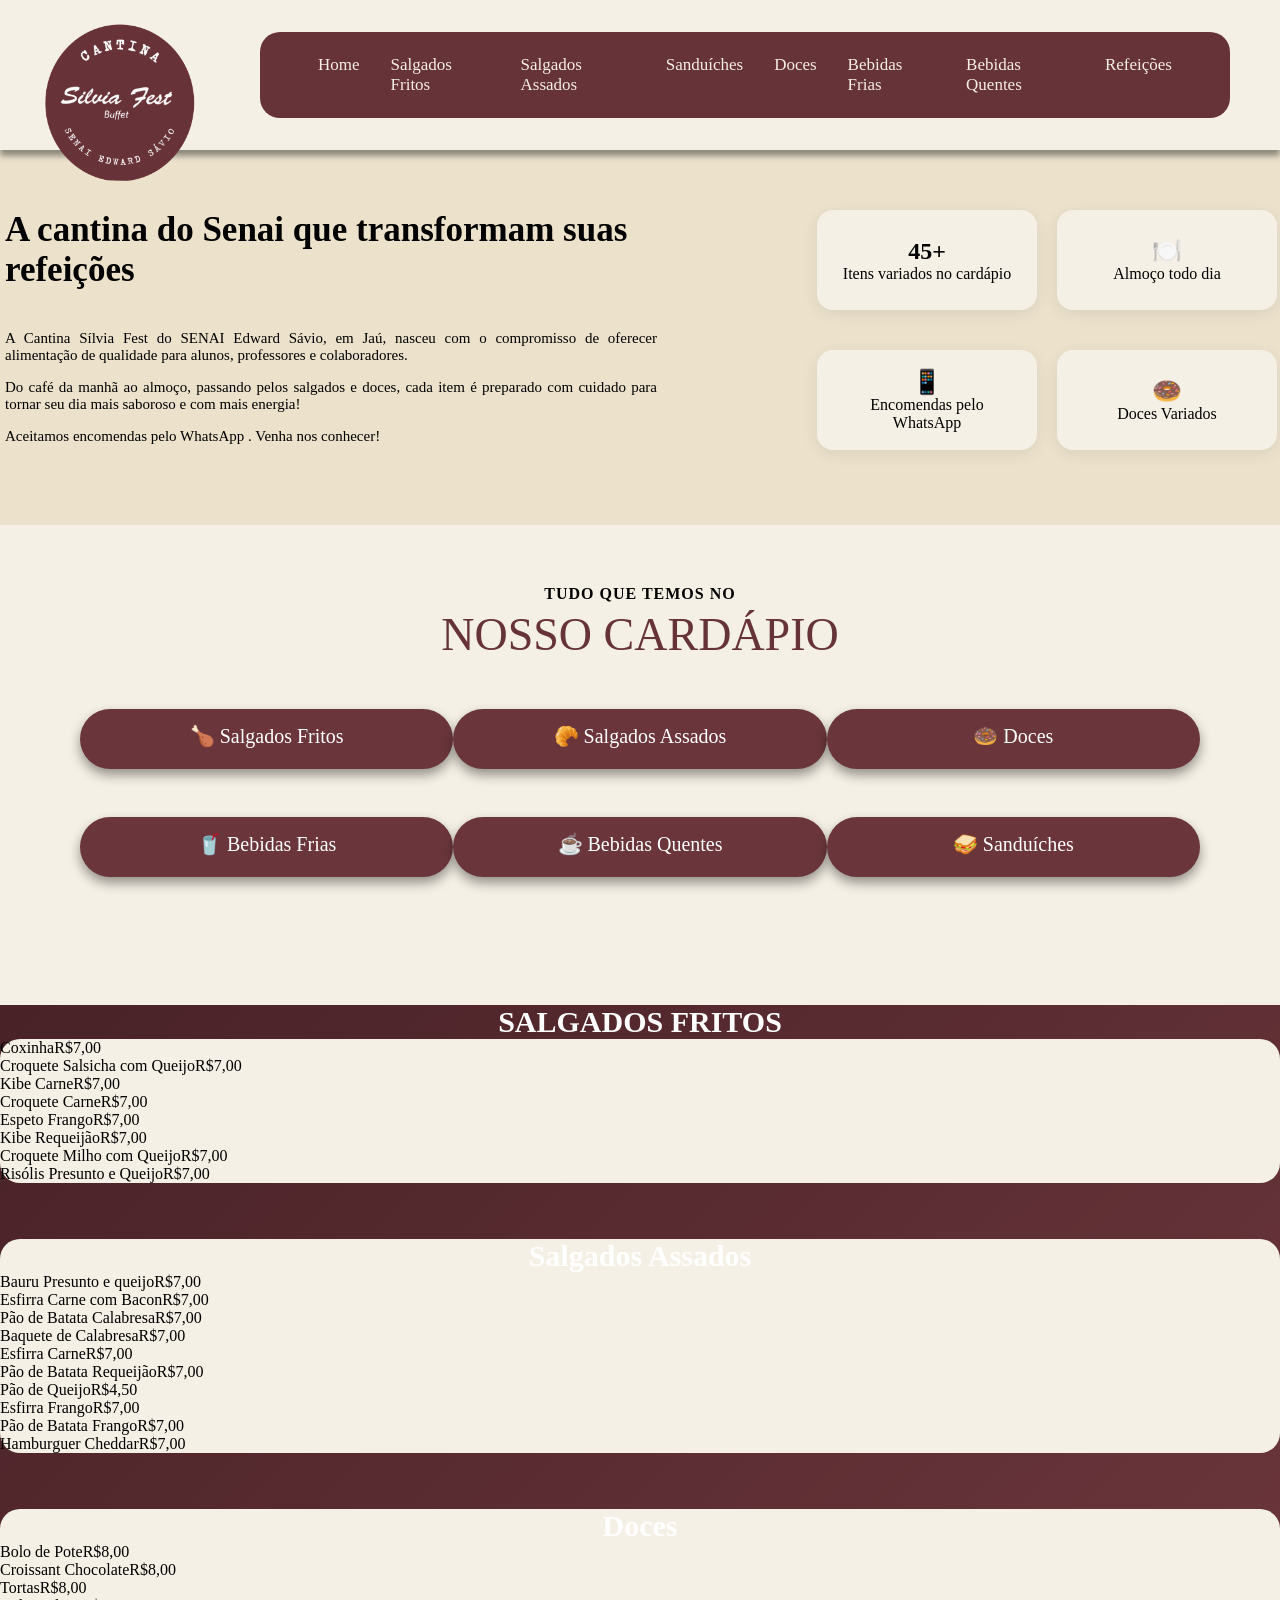
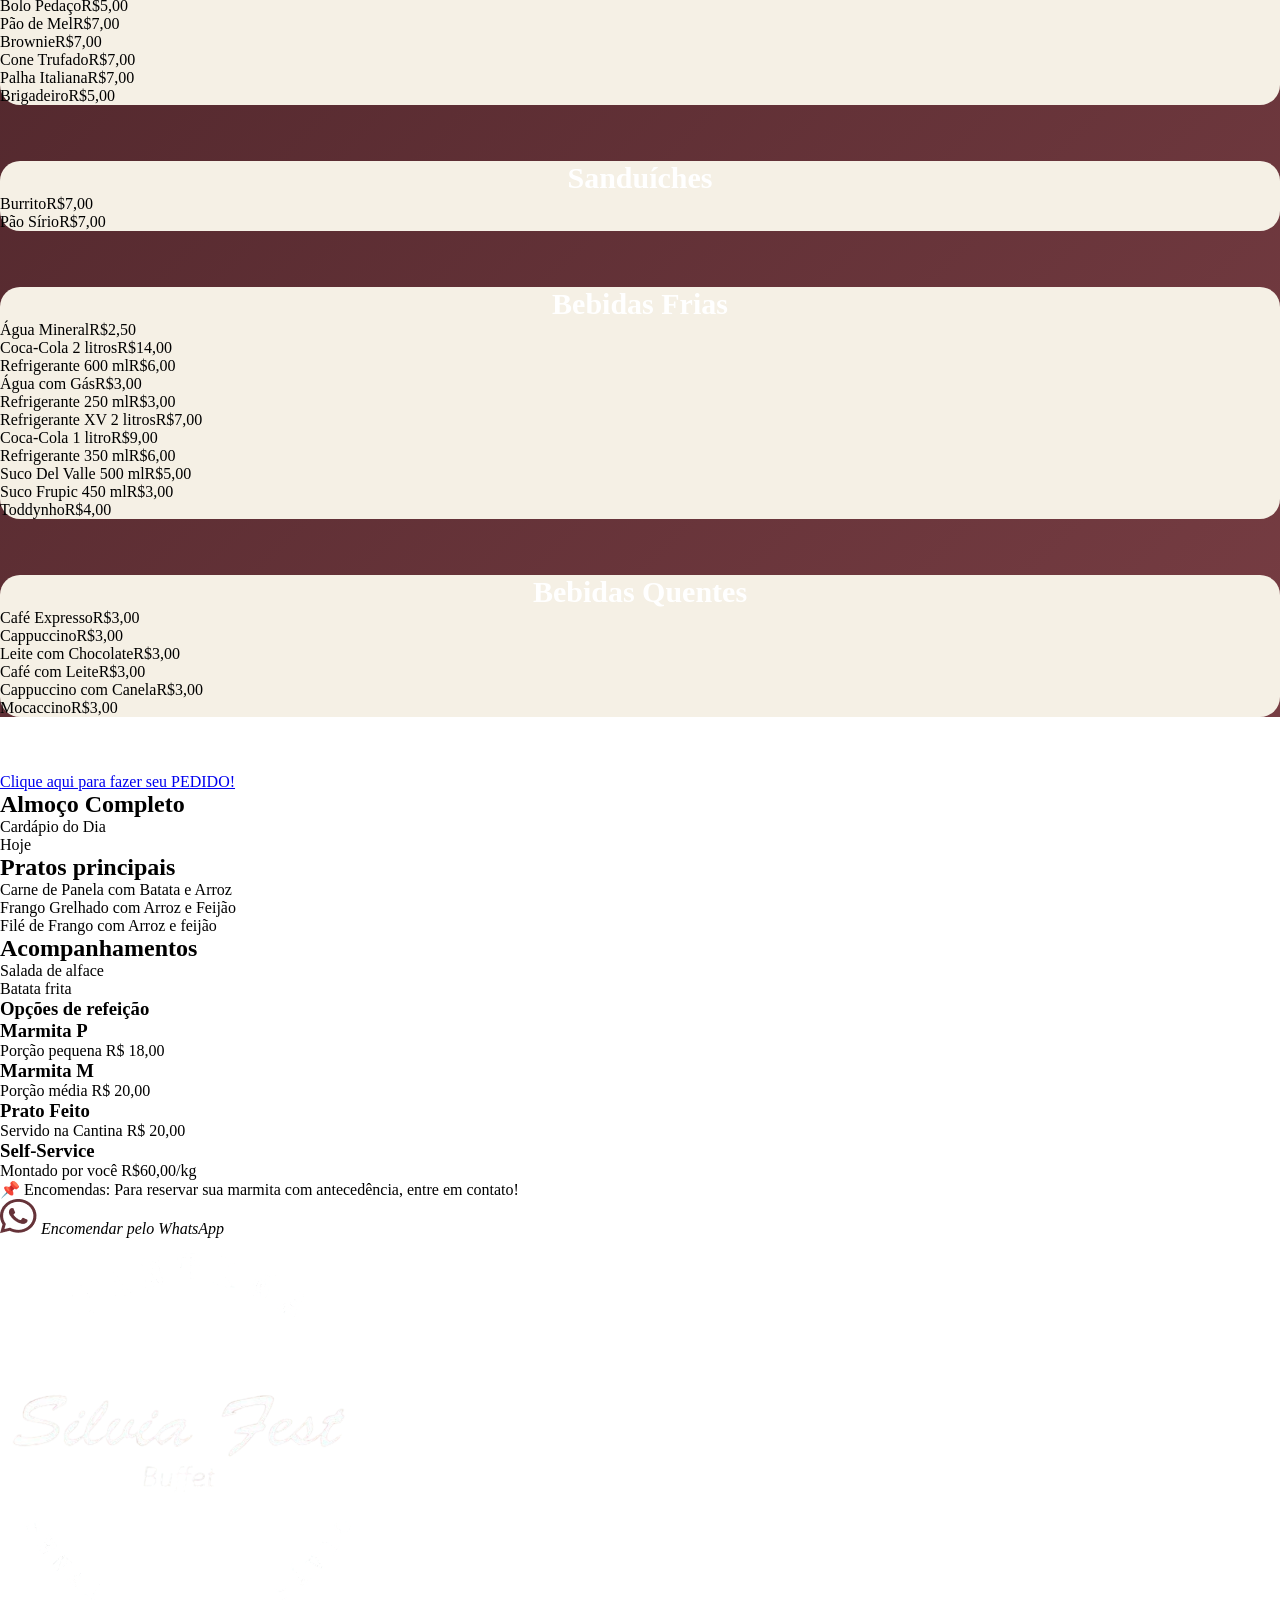
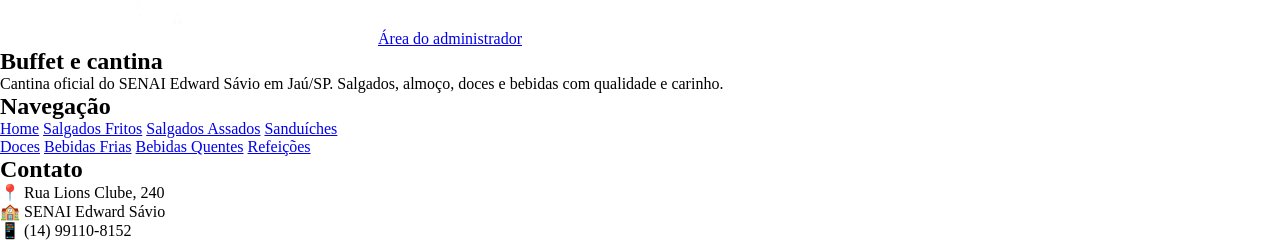
==== index.html @ 49bc16b7 "paginainicial css" ====
<!DOCTYPE html>
<html lang="pt-br">

<head>
    <meta charset="UTF-8">
    <meta name="viewport" content="width=device-width, initial-scale=1.0">
    <title>Cantina Senai</title>

    <link rel="stylesheet" href="css/style.css">
</head>

<body>

    <!-- HEADER -->
    <header>
        <div class="logo">
            <img src="img/foto-logo.png" class="foto-logo " alt="logo">
        </div>
        <nav id="menu">
            <a href="home">Home</a>
            <a href="Salgados Fritos">Salgados Fritos</a>
            <a href="Salgados Assados">Salgados Assados</a>
            <a href="Sanduiches">Sanduíches</a>
            <a href="Doces">Doces</a>
            <a href="Bebidas Frias">Bebidas Frias</a>
            <a href="Bebidas Quentes">Bebidas Quentes</a>
            <a href="Refeicoes">Refeições</a>
        </nav>

    </header>

    <!-- HERO -->
    <section id="home" class="hero">
        <div class="hero-content">
            <h1>A cantina do Senai que transformam suas refeições</h1>
            <p>A Cantina Sílvia Fest do SENAI Edward Sávio, em Jaú, nasceu com o compromisso de oferecer alimentação de
                qualidade para alunos, professores e colaboradores.</p>
            <p>Do café da manhã ao almoço, passando pelos salgados e doces, cada item é preparado com cuidado para
                tornar seu dia mais saboroso e com mais energia!</p>
            <p>Aceitamos encomendas pelo WhatsApp . Venha nos conhecer!</p>
        </div>

        <section class="destaques">
            <div>
                <div class="click">
                    <div class="card">
                        <h2>45+</h2>
                        <p>Itens variados no cardápio</p>
                    </div>
                </div>
                <div class="click">
                    <div class="card">
                        <h2>📱</h2>
                        <p>Encomendas pelo WhatsApp</p>
                    </div>
                </div>
            </div>

            <div>
                <div class="click">
                    <div class="card">
                        <h2>🍽️</h2>
                        <p>Almoço todo dia</p>
                    </div>
                </div>
                <div class="click">
                    <div class="card">
                        <h2>🍩</h2>
                        <p>Doces Variados</p>
                    </div>
                </div>
            </div>
        </section>
    </section>


    <!-- INÍCIO CARDÁPIO -->
    <div class="inicio">
        <h2>TUDO QUE TEMOS NO</h2>
        <p>NOSSO CARDÁPIO</p>

        <div class="comidas">
            <a href="#salgados-fritos" class="categoria">🍗 Salgados Fritos</a>
            <a href="#salgados-assados" class="categoria">🥐 Salgados Assados</a>
            <a href="#doces" class="categoria">🍩 Doces</a>
        </div>
        <div class="comidas">
            <a href="#bebidas-frias" class="categoria">🥤 Bebidas Frias</a>
            <a href="#bebidas-quentes" class="categoria">☕ Bebidas Quentes</a>
            <a href="#sanduiches" class="categoria">🥪 Sanduíches</a>
        </div>
    </div>

    <!-- CARDÁPIO -->

    <div class="cardapio-completo">

        <!-- SALGADOS FRITOS -->
        <h1 class="titulo-categoria">SALGADOS FRITOS</h1>
        <div class="categoria-bloco">
            <div class="itens">

                <div class="item-card"><span>Coxinha</span><span class="preco">R$7,00</span></div>
                <div class="item-card"><span>Croquete Salsicha com Queijo</span><span class="preco">R$7,00</span></div>
                <div class="item-card"><span>Kibe Carne</span><span class="preco">R$7,00</span></div>
            
            </div>

            <div class="itens">
                <div class="item-card"><span>Croquete Carne</span><span class="preco">R$7,00</span></div>
                <div class="item-card"><span>Espeto Frango</span><span class="preco">R$7,00</span></div>
                <div class="item-card"><span>Kibe Requeijão</span><span class="preco">R$7,00</span></div>
                </div>
            
        
        
            <div class="itens">
                <div class="item-card"><span>Croquete Milho com Queijo</span><span class="preco">R$7,00</span></div>
                <div class="item-card"><span>Risólis Presunto e Queijo</span><span class="preco">R$7,00</span></div>
            </div>
        </div>

        <!-- SALGADOS ASSADOS -->
        <div class="categoria-bloco">
            <h1 class="titulo-categoria">Salgados Assados</h1>

            <div class="itens">
                <div class="item-card"><span>Bauru Presunto e queijo</span><span class="preco">R$7,00</span></div>
                <div class="item-card"><span>Esfirra Carne com Bacon</span><span class="preco">R$7,00</span></div>
                <div class="item-card"><span>Pão de Batata Calabresa</span><span class="preco">R$7,00</span></div>
            </div>

            <div class="itens">
                <div class="item-card"><span>Baquete de Calabresa</span><span class="preco">R$7,00</span></div>
                <div class="item-card"><span>Esfirra Carne</span><span class="preco">R$7,00</span></div>
                <div class="item-card"><span>Pão de Batata Requeijão</span><span class="preco">R$7,00</span></div>
            </div>

            <div class="itens">
                <div class="item-card"><span>Pão de Queijo</span><span class="preco">R$4,50</span></div>
                <div class="item-card"><span>Esfirra Frango</span><span class="preco">R$7,00</span></div>
                <div class="item-card"><span>Pão de Batata Frango</span><span class="preco">R$7,00</span></div>
            </div>

            <div class="itens">
                <div></div>
                <div class="item-card"><span>Hamburguer Cheddar</span><span class="preco">R$7,00</span></div>
                <div></div>
            </div>
        </div>

        <!-- DOCES -->
        <div class="categoria-bloco">
            <h1 class="titulo-categoria">Doces</h1>

            <div class="itens">
                <div class="item-card"><span>Bolo de Pote</span><span class="preco">R$8,00</span></div>
                <div class="item-card"><span>Croissant Chocolate</span><span class="preco">R$8,00</span></div>
                <div class="item-card"><span>Tortas</span><span class="preco">R$8,00</span></div>
            </div>

            <div class="itens">
                <div class="item-card"><span>Bolo Pedaço</span><span class="preco">R$5,00</span></div>
                <div class="item-card"><span>Pão de Mel</span><span class="preco">R$7,00</span></div>
                <div class="item-card"><span>Brownie</span><span class="preco">R$7,00</span></div>
            </div>

            <div class="itens">
                <div class="item-card"><span>Cone Trufado</span><span class="preco">R$7,00</span></div>
                <div class="item-card"><span>Palha Italiana</span><span class="preco">R$7,00</span></div>
                <div class="item-card"><span>Brigadeiro</span><span class="preco">R$5,00</span></div>
            </div>
        </div>

        <!-- SANDUÍCHES -->
        <div class="categoria-bloco">
            <h1 class="titulo-categoria">Sanduíches</h1>
            <div class="itens">
                <div class="item-card"><span>Burrito</span><span class="preco">R$7,00</span></div>
                <div class="item-card"><span>Pão Sírio</span><span class="preco">R$7,00</span></div>
            </div>
        </div>

        <!-- BEBIDAS FRIAS -->
        <div class="categoria-bloco">
            <h1 class="titulo-categoria">Bebidas Frias</h1>

            <div class="itens">
                <div class="item-card"><span>Água Mineral</span><span class="preco">R$2,50</span></div>
                <div class="item-card"><span>Coca-Cola 2 litros</span><span class="preco">R$14,00</span></div>
                <div class="item-card"><span>Refrigerante 600 ml</span><span class="preco">R$6,00</span></div>
            </div>

            <div class="itens">
                <div class="item-card"><span>Água com Gás</span><span class="preco">R$3,00</span></div>
                <div class="item-card"><span>Refrigerante 250 ml</span><span class="preco">R$3,00</span></div>
                <div class="item-card"><span>Refrigerante XV 2 litros</span><span class="preco">R$7,00</span></div>
            </div>

            <div class="itens">
                <div class="item-card"><span>Coca-Cola 1 litro</span><span class="preco">R$9,00</span></div>
                <div class="item-card"><span>Refrigerante 350 ml</span><span class="preco">R$6,00</span></div>
                <div class="item-card"><span>Suco Del Valle 500 ml</span><span class="preco">R$5,00</span></div>
            </div>

            <div class="itens">
                <div class="item-card"><span>Suco Frupic 450 ml</span><span class="preco">R$3,00</span></div>
                <div class="item-card"><span>Toddynho</span><span class="preco">R$4,00</span></div>
            </div>
        </div>

        <!-- BEBIDAS QUENTES -->
        <div class="categoria-bloco">
            <h1 class="titulo-categoria">Bebidas Quentes</h1>

            <div class="itens">
                <div class="item-card"><span>Café Expresso</span><span class="preco">R$3,00</span></div>
                <div class="item-card"><span>Cappuccino</span><span class="preco">R$3,00</span></div>
                <div class="item-card"><span>Leite com Chocolate</span><span class="preco">R$3,00</span></div>
            </div>

            <div class="itens">
                <div class="item-card"><span>Café com Leite</span><span class="preco">R$3,00</span></div>
                <div class="item-card"><span>Cappuccino com Canela</span><span class="preco">R$3,00</span></div>
                <div class="item-card"><span>Mocaccino</span><span class="preco">R$3,00</span></div>
            </div>
        </div>

    </div>

    <a href="#" class="btn-pedido">Clique aqui para fazer seu PEDIDO!</a>
    </div>


    <!-- ALMOÇO COMPLETO -->
    <section class="almoco completo">
        <div class="quadro">

            <h1 class="cardapio">Almoço Completo</h1>
            <p class="dia">Cardápio do Dia</p>
            <span>Hoje</span>
        </div>

        <!-- PRATOS PRINCIPAIS -->
        <div class="pratos">
            <h2>Pratos principais</h2>
            <ul>
                <li class="refeicao">Carne de Panela com Batata e Arroz</li>
                <li class="refeicao">Frango Grelhado com Arroz e Feijão</li>
                <li class="refeicao">Filé de Frango com Arroz e feijão</li>
            </ul>
        </div>
        <div class="acompanhamentos">
            <h2>Acompanhamentos</h2>
            <ul>
                <li>Salada de alface</li>
                <li>Batata frita</li>
            </ul>
        </div>
        <!-- OPÇÕES DE REFEIÇÕES -->
        <div class="refeicao">
            <h3>Opções de refeição</h3>
            <div class=""></div>
            <div>
                <h3>Marmita P</h3>
                <span>Porção pequena</span>
                <span>R$ 18,00</span>
            </div>
            <div class="refeicao">
                <div>
                    <h3>Marmita M</h3>
                    <span>Porção média</span>
                    <span>R$ 20,00</span>
                </div>
                <div class="refeicao">
                    <div>
                        <h3>Prato Feito</h3>
                        <span>Servido na Cantina</span>
                        <span>R$ 20,00</span>
                    </div>
                    <div class="refeicao">
                        <div>
                            <h3>Self-Service</h3>
                            <span>Montado por você</span>
                            <span>R$60,00/kg</span>
                        </div>
                        <div class="aviso">
                            📌 Encomendas: Para reservar sua marmita com antecedência,
                            entre em contato!
                        </div>
                        <div class="botao-container">

                            <a href="#" class="botao-whats">
                            </a>
                            <img src="img/Vector.png" </div>
                            <i class="whatsapp"> Encomendar pelo WhatsApp</i>
                            <!-- FOOTER -->

                            <footer>
                                <div class="container">

                                    <div class="footer-logo">
                                        <img src="img/logo cantina.png" alt="Logo Cantina">
                                        <a href="#">Área do administrador</a>
                                    </div>

                                    <div class="footer-sobre">
                                        <h2>Buffet e cantina</h2>
                                        <p>
                                            Cantina oficial do SENAI Edward Sávio em Jaú/SP.
                                            Salgados, almoço, doces e bebidas com
                                            qualidade e carinho.
                                        </p>
                                    </div>
                                    <div class="footer-nav">
                                        <h2>Navegação</h2>
                                        <div class="links">
                                            <div>
                                                <a href="#">Home</a>
                                                <a href="#">Salgados Fritos</a>
                                                <a href="#">Salgados Assados</a>
                                                <a href="#">Sanduíches</a>
                                            </div>

                                            <div>
                                                <a href="#">Doces</a>
                                                <a href="#">Bebidas Frias</a>
                                                <a href="#">Bebidas Quentes</a>
                                                <a href="#">Refeições</a>
                                            </div>
                                        </div>
                                        <div class="footer-contato">
                                            <h2>Contato</h2>
                                            <p>📍 Rua Lions Clube, 240</p>
                                            <p>🏫 SENAI Edward Sávio</p>
                                            <p>📱 (14) 99110-8152</p>
                                        </div>
                                    </div>
                            </footer>
                            <script src="js/script.js"></script>
</body>

</html>
---- css/style.css ----
* {
  margin: 0;
  padding: 0;
  box-sizing: border-box;
  transition: all 0.3s ease-in-out;
}

html {
  scroll-behavior: smooth;
}

:root {
  --vinho: #663339;
  --creme: #f5f0e5;
  --fundo: #ece2cc;
  --card: #6a363c;
  --card2: #39060a;
  --linear: #e0e0e0;
  --cardapio: #482227;
  --cardapio2: #773D43;

}

header {
  position: sticky;
  top: 0;
  display: flex;
  justify-content: space-between;
  align-items: center;
  height: 150px;
  background: var(--creme);
  backdrop-filter: blur(15px);
  -webkit-backdrop-filter: blur(20px);
  box-shadow: 0 6px 6px rgb(0, 0, 0, 0.4);
}

.foto-logo {
  width: 200px;
  height: auto;
  position: relative;
  top: 50px;
  z-index: 10px;
  margin: 30px;
  overflow: hidden;
}

#menu {
  display: flex;
  padding: 15px 50px;
  position: relative;
  background-color: var(--vinho);
  border-radius: 20px;
  gap: 15px;
  margin-right: 50px;
}

#menu a {
  text-decoration: none;
  color: var(--creme);
  font-size: 17px;
  margin: 8px;
  text-align: justify;
}

.hero {
  background-color: var(--fundo);

  padding: 60px 3px 35px 5px;

  display: flex;
  justify-content: center;
  gap: 10em;
}
.hero-content h1 {
  font-size: 35px;
  margin-bottom: 40px;
  background: var(--fundo);
}

.hero-content p {
  font-size: 15px;
  margin-bottom: 15px;
  text-align: justify;
}

.destaques {
  display: flex;
  justify-content: center;
  gap: 20px;
}

.card {
  background: var(--creme);
  width: 220px;
  height: 100px;
  border: none;
  border-radius: 16px;
  padding: 28px 20px;
  text-align: center;
  box-shadow: 0px 4px 16px rgba(0, 0, 0, 0.08);
  display: flex;
  flex-direction: column;
  justify-content: center;
  margin-bottom: 40px;
}

.click {
  cursor: pointer;
}

.click:hover {
  transform: scale(1.1);
}
/*.card {
  background-color: var(--creme);
  color: var(--vinho);
   border-radius: 14px;
  text-align:center;
   margin-bottom: 20px;
   position: relative;
   width: auto;
  padding: 0;
  display: grid;
  gap: 16px;
}*/

/*box-shadow:
  5px 5px 15px rgba(0, 0, 0, 0.2),
  -5px -5px 15px rgba(0, 0, 0, 0.2);
border: 1px solid rgba(255, 255, 255, 0.6);*/

.inicio {
  font-size: 30px;
  background-color: var(--creme);
  text-align: center;
  padding: 60px 80px 80px;
}

.inicio h2 {
  font-size: 16px;
  font-weight: 700;
  letter-spacing: 1px;
  color: black;
  margin-bottom: 5px;
}

.inicio p {
  font-size: 46px;
  color: var(--vinho);
  margin-bottom: 48px;
}

.comidas {
  display: flex;
  justify-content: space-evenly;
  margin-bottom: 48px;
}

.categoria {
  text-decoration: none;
  color: #ffff;
  font-size: 20px;
  background: var(--card);
  border-radius: 30px;
  padding: 15px 25px;
  box-shadow: 0px 6px 12px rgba(0, 0, 0, 0.4);
  width: 400px;
  height: 60px;
}


/* ----------------------------------------------------*/


.cardapio-completo{
background: linear-gradient(135deg, var(--cardapio) 0%, var(--cardapio2) 100%);

}

.titulo-categoria{
color: #ffff;
font-size: 30px;
text-align: center;

}

.categoria-bloco {
  margin-bottom: 56px; /*  espaçamento externo na parte inferior de um elemento */
 background: var(--creme);
 border-radius: 20px;
}

.itens{

}
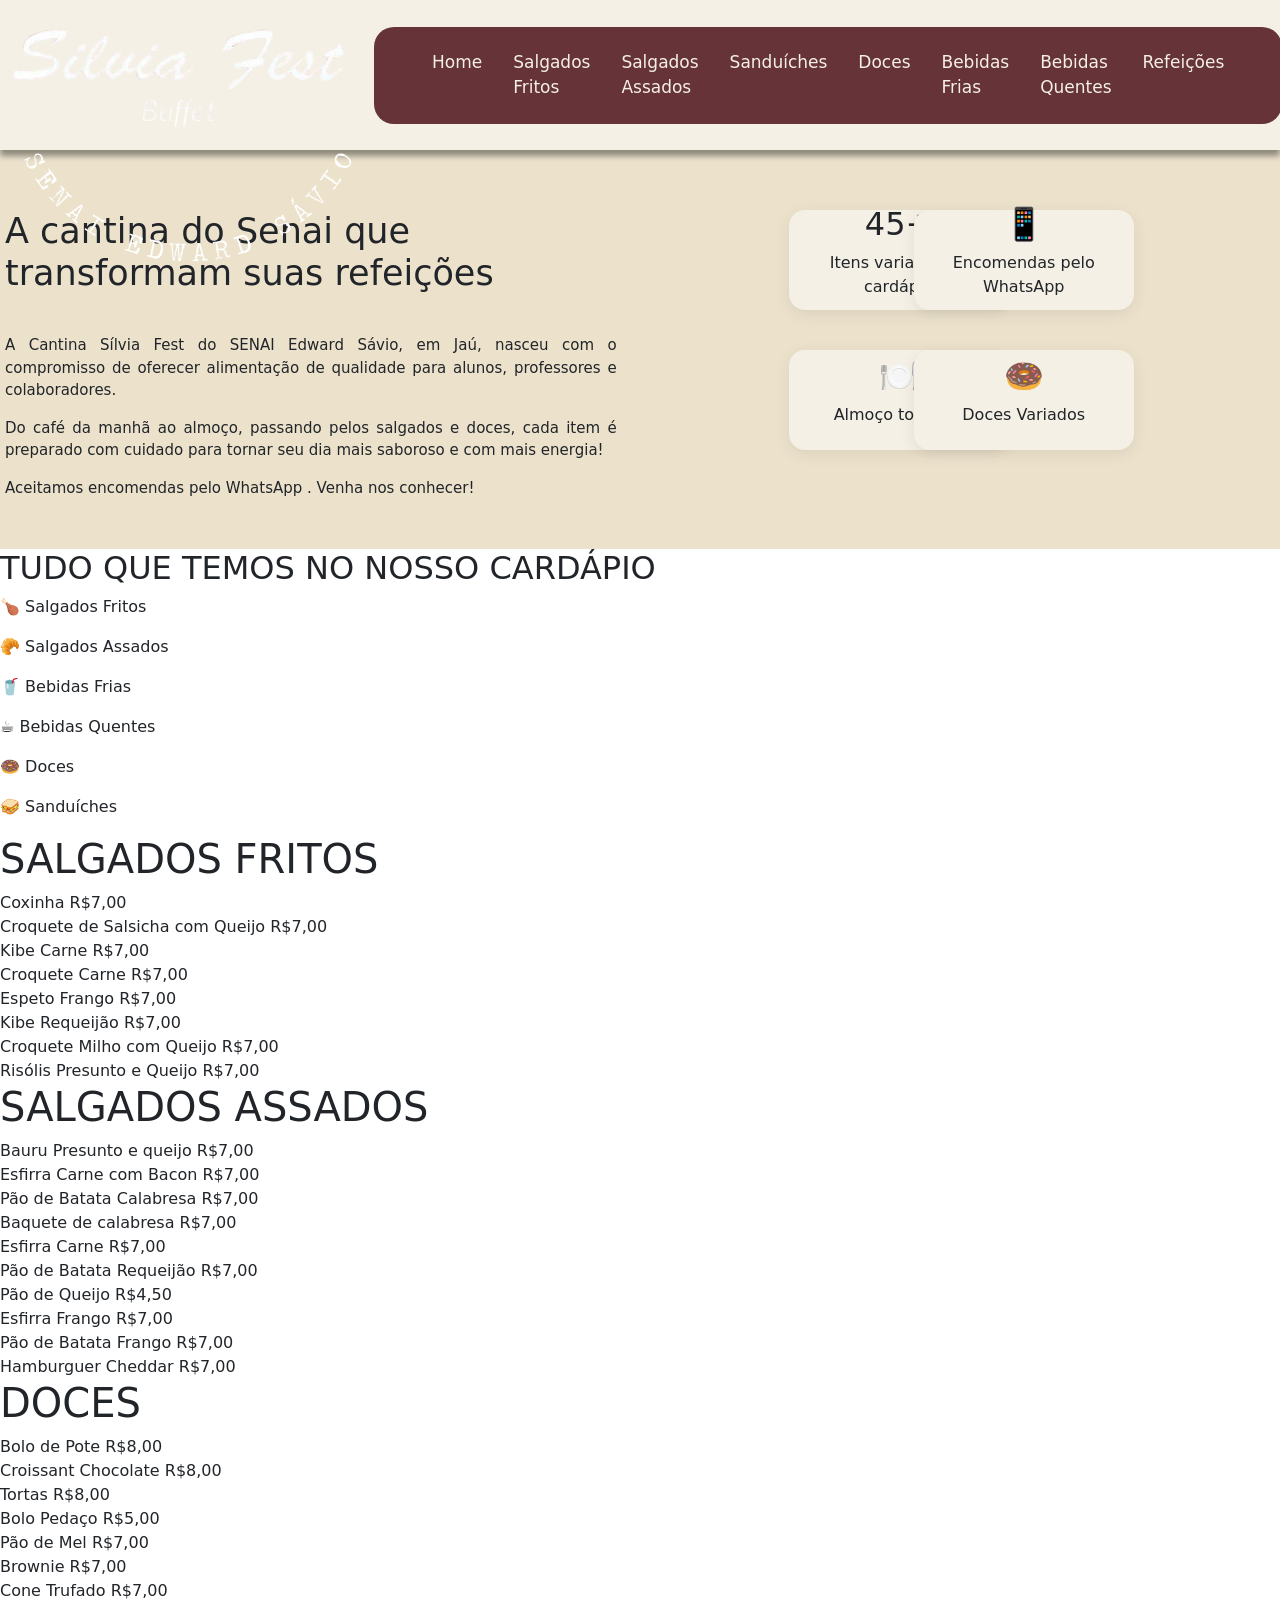
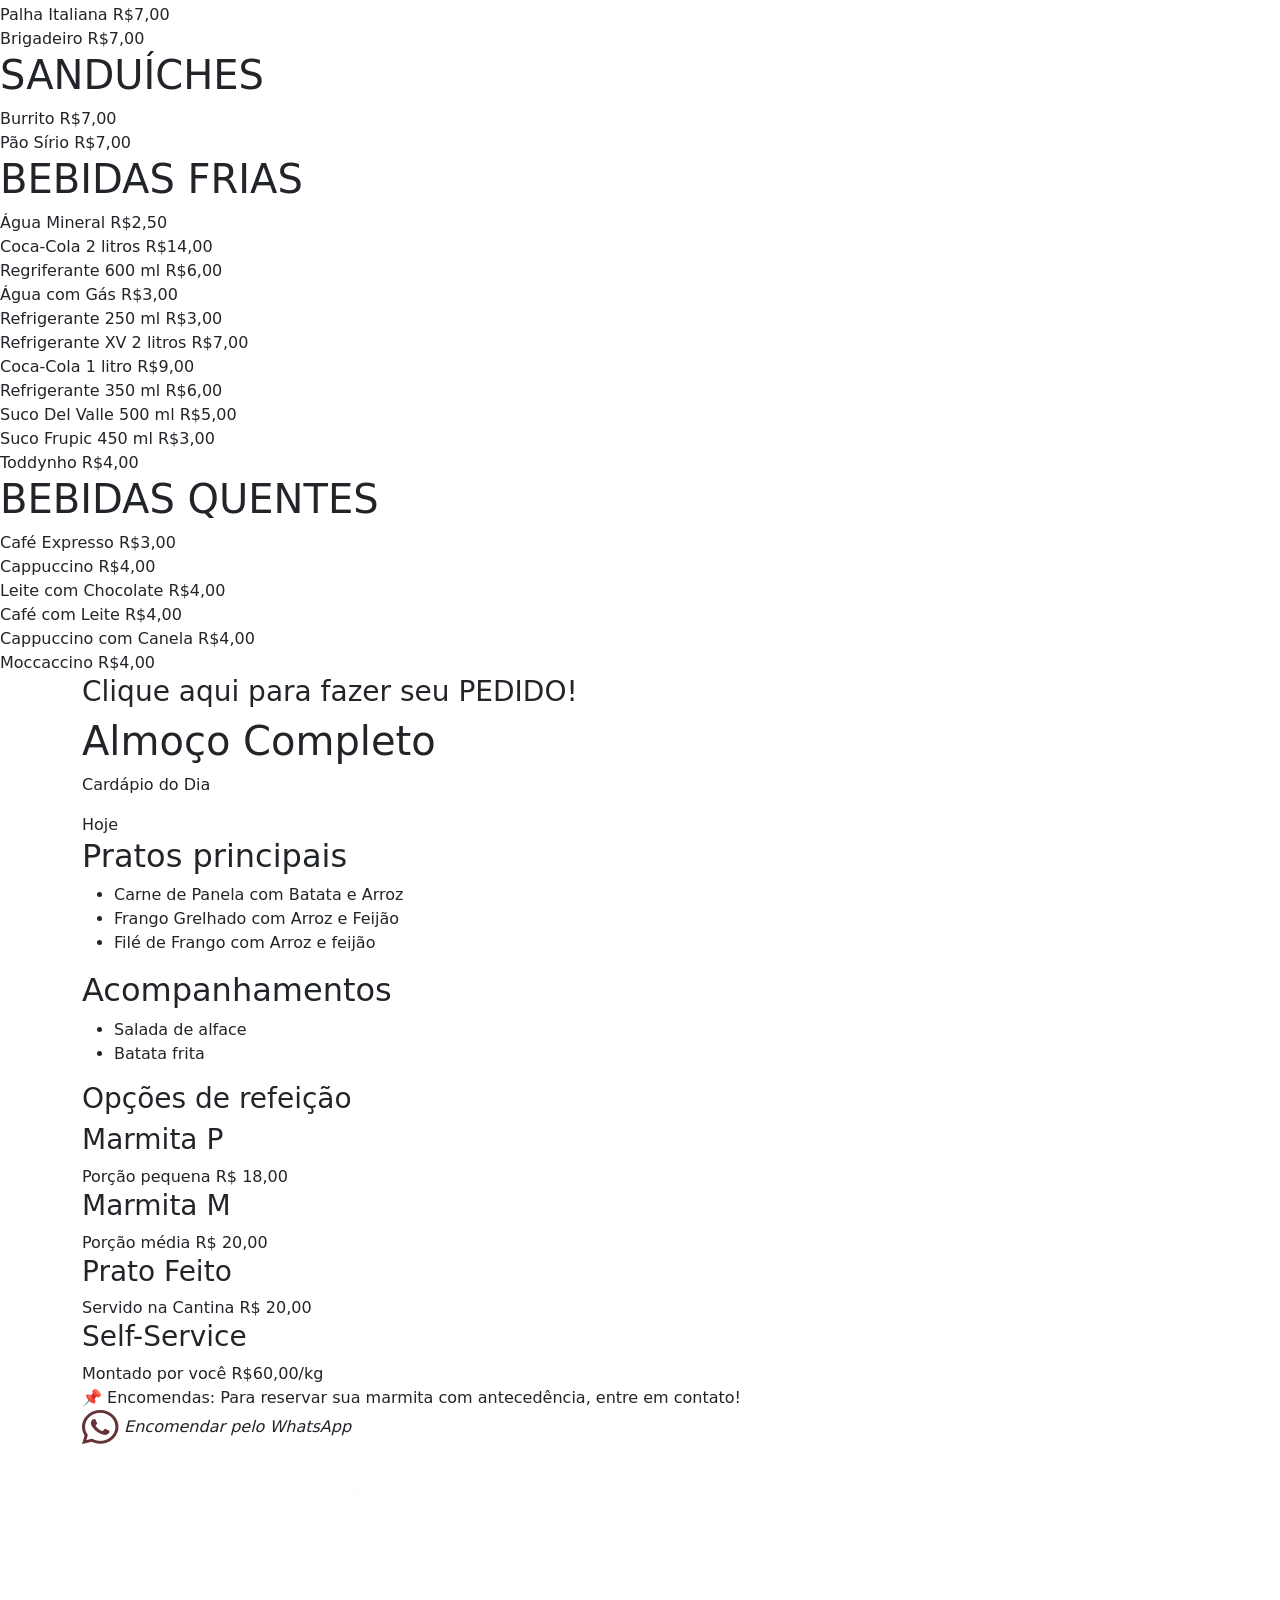
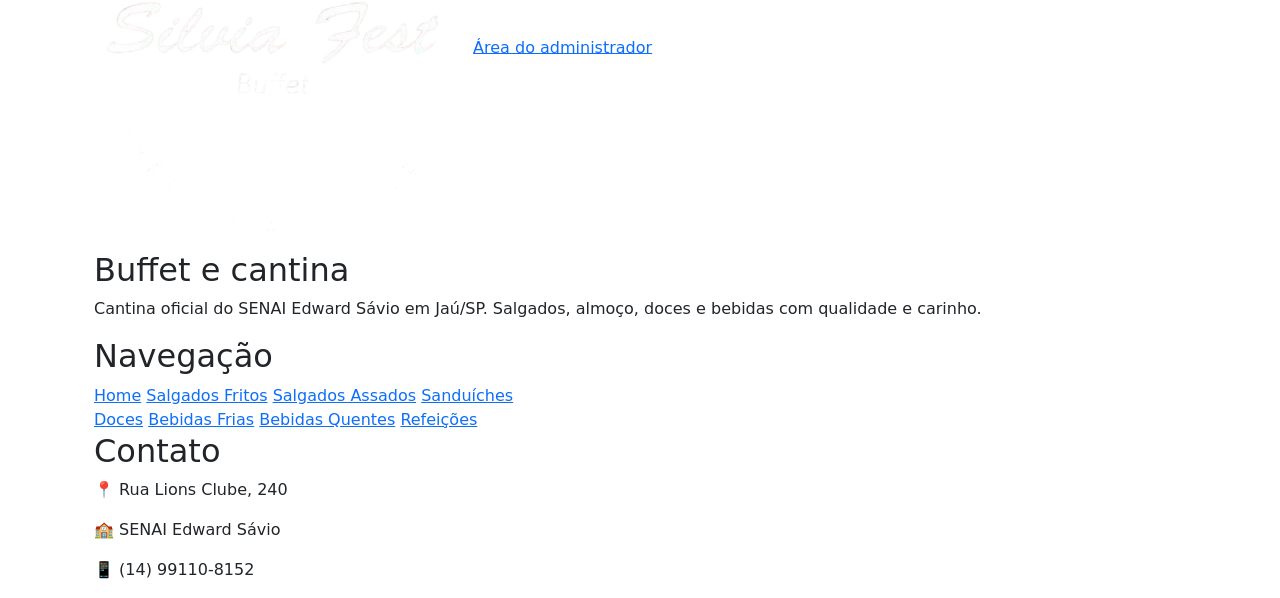
==== commit 37543e89: "termino do css de area-adm mudança html começo JavaScript" ====
--- a/index.html
+++ b/index.html
@@ -5,16 +5,20 @@
     <meta charset="UTF-8">
     <meta name="viewport" content="width=device-width, initial-scale=1.0">
     <title>Cantina Senai</title>
-
+    <link href="https://cdn.jsdelivr.net/npm/bootstrap@5.3.8/dist/css/bootstrap.min.css" rel="stylesheet"
+        integrity="sha384-sRIl4kxILFvY47J16cr9ZwB07vP4J8+LH7qKQnuqkuIAvNWLzeN8tE5YBujZqJLB" crossorigin="anonymous">
+    <script src="https://cdn.jsdelivr.net/npm/bootstrap@5.3.8/dist/js/bootstrap.bundle.min.js"
+        integrity="sha384-FKyoEForCGlyvwx9Hj09JcYn3nv7wiPVlz7YYwJrWVcXK/BmnVDxM+D2scQbITxI"
+        crossorigin="anonymous"></script>
     <link rel="stylesheet" href="css/style.css">
 </head>
 
 <body>
 
     <!-- HEADER -->
-    <header>
+    <header >
         <div class="logo">
-            <img src="img/foto-logo.png" class="foto-logo " alt="logo">
+            <img src="img/logo cantina.png" alt="logo">
         </div>
         <nav id="menu">
             <a href="home">Home</a>
@@ -35,309 +39,383 @@
             <h1>A cantina do Senai que transformam suas refeições</h1>
             <p>A Cantina Sílvia Fest do SENAI Edward Sávio, em Jaú, nasceu com o compromisso de oferecer alimentação de
                 qualidade para alunos, professores e colaboradores.</p>
-            <p>Do café da manhã ao almoço, passando pelos salgados e doces, cada item é preparado com cuidado para
-                tornar seu dia mais saboroso e com mais energia!</p>
-            <p>Aceitamos encomendas pelo WhatsApp . Venha nos conhecer!</p>
+                <p>Do café da manhã ao almoço, passando pelos salgados e doces, cada item é preparado com cuidado para
+                    tornar seu dia mais saboroso e com mais energia!</p>
+                    <p>Aceitamos encomendas pelo WhatsApp . Venha nos conhecer!</p>
+                </div>
+                <section class="destaques">
+                    <div class="container text-center">
+                        <div class="row">
+                            <div class="col-6 col-sm-3">
+                                <div class="card">
+                                    <h2>45+</h2>
+                                    <p>Itens variados no cardápio</p>
+                                </div>
+                            </div>
+                            <div class="col-6 col-sm-3">
+                                <div class="card">
+                                    <h2>📱</h2>
+                                    <p>Encomendas pelo WhatsApp</p>
+                                </div>
+                            </div>
+                            
+                            
+                            <div class="w-100"></div>
+                            
+                            <div class="col-6 col-sm-3">
+                                <div class="card">
+                                    <h2>🍽️</h2>
+                                    <p>Almoço todo dia</p>
+                                </div>
+                            </div>
+                            <div class="col-6 col-sm-3">
+                                <div class="card">
+                                    <h2>🍩</h2>
+                                    <p>Doces Variados</p>
+                                </div>
+                            </div>
+                        </div>
+                    </div>
+                    
+                </section>
+    </section>
+
+
+    <!-- INÍCIO CARDÁPIO -->
+    <section id="inicio">
+        <h2>TUDO QUE TEMOS NO NOSSO CARDÁPIO</h2>
+
+        <div class="card4">
+            <p>🍗 Salgados Fritos</p>
+            <p>🥐 Salgados Assados </p>
+            <p>🥤 Bebidas Frias</p>
+            <p>☕️ Bebidas Quentes</p>
+            <p>🍩 Doces</p>
+            <p>🥪 Sanduíches</p>
         </div>
-
-        <section class="destaques">
-            <div>
-                <div class="click">
-                    <div class="card">
-                        <h2>45+</h2>
-                        <p>Itens variados no cardápio</p>
+    </section>
+
+    <!-- CARDÁPIO -->
+    <section id="menu2">
+        <h1>SALGADOS FRITOS</h1>
+        <div class="cardapio-menu">
+            <div class="item">
+                <span>Coxinha</span>
+                <span>R$7,00</span>
+            </div>
+            <div class="item">
+                <span>Croquete de Salsicha com Queijo</span>
+                <span>R$7,00</span>
+            </div>
+            <div class="item">
+                <span>Kibe Carne</span>
+                <span>R$7,00</span>
+            </div>
+            <div class="item">
+                <span>Croquete Carne</span>
+                <span>R$7,00</span>
+            </div>
+            <div class="item">
+                <span>Espeto Frango</span>
+                <span>R$7,00</span>
+            </div>
+            <div class="item">
+                <span>Kibe Requeijão</span>
+                <span>R$7,00</span>
+            </div>
+            <div class="item">
+                <span>Croquete Milho com Queijo</span>
+                <span>R$7,00</span>
+            </div>
+            <div class="item">
+                <span>Risólis Presunto e Queijo</span>
+                <span>R$7,00</span>
+            </div>
+        </div>
+
+        <h1 class="titulo 2">SALGADOS ASSADOS</h1>
+        <div class="cardapio-menu 2">
+            <div class="item">
+                <span>Bauru Presunto e queijo</span>
+                <span>R$7,00</span>
+            </div>
+            <div class="item">
+                <span>Esfirra Carne com Bacon</span>
+                <span>R$7,00</span>
+            </div>
+            <div class="item">
+                <span>Pão de Batata Calabresa</span>
+                <span>R$7,00</span>
+            </div>
+            <div class="item">
+                <span>Baquete de calabresa</span>
+                <span>R$7,00</span>
+            </div>
+            <div class="item">
+                <span>Esfirra Carne</span>
+                <span>R$7,00</span>
+            </div>
+            <div class="item">
+                <span>Pão de Batata Requeijão</span>
+                <span>R$7,00</span>
+            </div>
+            <div class="item">
+                <span>Pão de Queijo</span>
+                <span>R$4,50</span>
+            </div>
+            <div class="item">
+                <span>Esfirra Frango</span>
+                <span>R$7,00</span>
+            </div>
+            <div class="item">
+                <span>Pão de Batata Frango</span>
+                <span>R$7,00</span>
+            </div>
+            <div class="item">
+                <span>Hamburguer Cheddar</span>
+                <span>R$7,00</span>
+            </div>
+
+            <h1 class="titulo 3">DOCES</h1>
+            <div class="cardapio-menu 3">
+
+                <div class="item">
+                    <span>Bolo de Pote</span>
+                    <span>R$8,00</span>
+                </div>
+                <div class="item">
+                    <span>Croissant Chocolate</span>
+                    <span>R$8,00</span>
+                </div>
+                <div class="item">
+                    <span>Tortas</span>
+                    <span>R$8,00</span>
+                </div>
+                <div class="item">
+                    <span>Bolo Pedaço</span>
+                    <span>R$5,00</span>
+                </div>
+                <div class="item">
+                    <span>Pão de Mel</span>
+                    <span>R$7,00</span>
+                </div>
+                <div class="item">
+                    <span>Brownie</span>
+                    <span>R$7,00</span>
+                </div>
+                <div class="item">
+                    <span>Cone Trufado</span>
+                    <span>R$7,00</span>
+                </div>
+                <div class="item">
+                    <span>Palha Italiana</span>
+                    <span>R$7,00</span>
+                </div>
+                <div class="item">
+                    <span>Brigadeiro</span>
+                    <span>R$7,00</span>
+                </div>
+
+                <h1 class="titulo 4">SANDUÍCHES</h1>
+                <div class="cardapio-menu 4">
+                    <div class="item">
+                        <span>Burrito</span>
+                        <span>R$7,00</span>
                     </div>
-                </div>
-                <div class="click">
-                    <div class="card">
-                        <h2>📱</h2>
-                        <p>Encomendas pelo WhatsApp</p>
+                    <div class="item">
+                        <span>Pão Sírio</span>
+                        <span>R$7,00</span>
                     </div>
-                </div>
-            </div>
-
-            <div>
-                <div class="click">
-                    <div class="card">
-                        <h2>🍽️</h2>
-                        <p>Almoço todo dia</p>
-                    </div>
-                </div>
-                <div class="click">
-                    <div class="card">
-                        <h2>🍩</h2>
-                        <p>Doces Variados</p>
-                    </div>
-                </div>
-            </div>
-        </section>
+
+                    <h1 class="titulo 5">BEBIDAS FRIAS</h1>
+                    <div class="cardapio-menu 5">
+
+                        <div class="item">
+                            <span>Água Mineral</span>
+                            <span>R$2,50</span>
+                        </div>
+                        <div class="item">
+                            <span>Coca-Cola 2 litros</span>
+                            <span>R$14,00</span>
+                        </div>
+                        <div class="item">
+                            <span>Regriferante 600 ml</span>
+                            <span>R$6,00</span>
+                        </div>
+                        <div class="item">
+                            <span>Água com Gás</span>
+                            <span>R$3,00</span>
+                        </div>
+                        <div class="item">
+                            <span>Refrigerante 250 ml</span>
+                            <span>R$3,00</span>
+                        </div>
+                        <div class="item">
+                            <span>Refrigerante XV 2 litros</span>
+                            <span>R$7,00</span>
+                        </div>
+                        <div class="item">
+                            <span>Coca-Cola 1 litro</span>
+                            <span>R$9,00</span>
+                        </div>
+                        <div class="item">
+                            <span>Refrigerante 350 ml </span>
+                            <span>R$6,00</span>
+                        </div>
+                        <div class="item">
+                            <span>Suco Del Valle 500 ml</span>
+                            <span>R$5,00</span>
+                        </div>
+                        <div class="item">
+                            <span>Suco Frupic 450 ml</span>
+                            <span>R$3,00</span>
+                        </div>
+                        <div class="item">
+                            <span>Toddynho</span>
+                            <span>R$4,00</span>
+                        </div>
+
+                        <h1 class="titulo 6">BEBIDAS QUENTES</h1>
+                        <div class="cardapio-menu 6">
+
+                            <div class="item">
+                                <span>Café Expresso</span>
+                                <span>R$3,00</span>
+                            </div>
+                            <div class="item">
+                                <span>Cappuccino</span>
+                                <span>R$4,00</span>
+                            </div>
+                            <div class="item">
+                                <span>Leite com Chocolate</span>
+                                <span>R$4,00</span>
+                            </div>
+                            <div class="item">
+                                <span>Café com Leite</span>
+                                <span>R$4,00</span>
+                            </div>
+                            <div class="item">
+                                <span>Cappuccino com Canela</span>
+                                <span>R$4,00</span>
+                            </div>
+                            <div class="item">
+                                <span>Moccaccino</span>
+                                <span>R$4,00</span>
+                            </div>
+                        </div>
     </section>
 
-
-    <!-- INÍCIO CARDÁPIO -->
-    <div class="inicio">
-        <h2>TUDO QUE TEMOS NO</h2>
-        <p>NOSSO CARDÁPIO</p>
-
-        <div class="comidas">
-            <a href="#salgados-fritos" class="categoria">🍗 Salgados Fritos</a>
-            <a href="#salgados-assados" class="categoria">🥐 Salgados Assados</a>
-            <a href="#doces" class="categoria">🍩 Doces</a>
-        </div>
-        <div class="comidas">
-            <a href="#bebidas-frias" class="categoria">🥤 Bebidas Frias</a>
-            <a href="#bebidas-quentes" class="categoria">☕ Bebidas Quentes</a>
-            <a href="#sanduiches" class="categoria">🥪 Sanduíches</a>
-        </div>
-    </div>
-
-    <!-- CARDÁPIO -->
-
-    <div class="cardapio-completo">
-
-        <!-- SALGADOS FRITOS -->
-        <h1 class="titulo-categoria">SALGADOS FRITOS</h1>
-        <div class="categoria-bloco">
-            <div class="itens">
-
-                <div class="item-card"><span>Coxinha</span><span class="preco">R$7,00</span></div>
-                <div class="item-card"><span>Croquete Salsicha com Queijo</span><span class="preco">R$7,00</span></div>
-                <div class="item-card"><span>Kibe Carne</span><span class="preco">R$7,00</span></div>
-            
-            </div>
-
-            <div class="itens">
-                <div class="item-card"><span>Croquete Carne</span><span class="preco">R$7,00</span></div>
-                <div class="item-card"><span>Espeto Frango</span><span class="preco">R$7,00</span></div>
-                <div class="item-card"><span>Kibe Requeijão</span><span class="preco">R$7,00</span></div>
-                </div>
-            
-        
-        
-            <div class="itens">
-                <div class="item-card"><span>Croquete Milho com Queijo</span><span class="preco">R$7,00</span></div>
-                <div class="item-card"><span>Risólis Presunto e Queijo</span><span class="preco">R$7,00</span></div>
-            </div>
-        </div>
-
-        <!-- SALGADOS ASSADOS -->
-        <div class="categoria-bloco">
-            <h1 class="titulo-categoria">Salgados Assados</h1>
-
-            <div class="itens">
-                <div class="item-card"><span>Bauru Presunto e queijo</span><span class="preco">R$7,00</span></div>
-                <div class="item-card"><span>Esfirra Carne com Bacon</span><span class="preco">R$7,00</span></div>
-                <div class="item-card"><span>Pão de Batata Calabresa</span><span class="preco">R$7,00</span></div>
-            </div>
-
-            <div class="itens">
-                <div class="item-card"><span>Baquete de Calabresa</span><span class="preco">R$7,00</span></div>
-                <div class="item-card"><span>Esfirra Carne</span><span class="preco">R$7,00</span></div>
-                <div class="item-card"><span>Pão de Batata Requeijão</span><span class="preco">R$7,00</span></div>
-            </div>
-
-            <div class="itens">
-                <div class="item-card"><span>Pão de Queijo</span><span class="preco">R$4,50</span></div>
-                <div class="item-card"><span>Esfirra Frango</span><span class="preco">R$7,00</span></div>
-                <div class="item-card"><span>Pão de Batata Frango</span><span class="preco">R$7,00</span></div>
-            </div>
-
-            <div class="itens">
-                <div></div>
-                <div class="item-card"><span>Hamburguer Cheddar</span><span class="preco">R$7,00</span></div>
-                <div></div>
-            </div>
-        </div>
-
-        <!-- DOCES -->
-        <div class="categoria-bloco">
-            <h1 class="titulo-categoria">Doces</h1>
-
-            <div class="itens">
-                <div class="item-card"><span>Bolo de Pote</span><span class="preco">R$8,00</span></div>
-                <div class="item-card"><span>Croissant Chocolate</span><span class="preco">R$8,00</span></div>
-                <div class="item-card"><span>Tortas</span><span class="preco">R$8,00</span></div>
-            </div>
-
-            <div class="itens">
-                <div class="item-card"><span>Bolo Pedaço</span><span class="preco">R$5,00</span></div>
-                <div class="item-card"><span>Pão de Mel</span><span class="preco">R$7,00</span></div>
-                <div class="item-card"><span>Brownie</span><span class="preco">R$7,00</span></div>
-            </div>
-
-            <div class="itens">
-                <div class="item-card"><span>Cone Trufado</span><span class="preco">R$7,00</span></div>
-                <div class="item-card"><span>Palha Italiana</span><span class="preco">R$7,00</span></div>
-                <div class="item-card"><span>Brigadeiro</span><span class="preco">R$5,00</span></div>
-            </div>
-        </div>
-
-        <!-- SANDUÍCHES -->
-        <div class="categoria-bloco">
-            <h1 class="titulo-categoria">Sanduíches</h1>
-            <div class="itens">
-                <div class="item-card"><span>Burrito</span><span class="preco">R$7,00</span></div>
-                <div class="item-card"><span>Pão Sírio</span><span class="preco">R$7,00</span></div>
-            </div>
-        </div>
-
-        <!-- BEBIDAS FRIAS -->
-        <div class="categoria-bloco">
-            <h1 class="titulo-categoria">Bebidas Frias</h1>
-
-            <div class="itens">
-                <div class="item-card"><span>Água Mineral</span><span class="preco">R$2,50</span></div>
-                <div class="item-card"><span>Coca-Cola 2 litros</span><span class="preco">R$14,00</span></div>
-                <div class="item-card"><span>Refrigerante 600 ml</span><span class="preco">R$6,00</span></div>
-            </div>
-
-            <div class="itens">
-                <div class="item-card"><span>Água com Gás</span><span class="preco">R$3,00</span></div>
-                <div class="item-card"><span>Refrigerante 250 ml</span><span class="preco">R$3,00</span></div>
-                <div class="item-card"><span>Refrigerante XV 2 litros</span><span class="preco">R$7,00</span></div>
-            </div>
-
-            <div class="itens">
-                <div class="item-card"><span>Coca-Cola 1 litro</span><span class="preco">R$9,00</span></div>
-                <div class="item-card"><span>Refrigerante 350 ml</span><span class="preco">R$6,00</span></div>
-                <div class="item-card"><span>Suco Del Valle 500 ml</span><span class="preco">R$5,00</span></div>
-            </div>
-
-            <div class="itens">
-                <div class="item-card"><span>Suco Frupic 450 ml</span><span class="preco">R$3,00</span></div>
-                <div class="item-card"><span>Toddynho</span><span class="preco">R$4,00</span></div>
-            </div>
-        </div>
-
-        <!-- BEBIDAS QUENTES -->
-        <div class="categoria-bloco">
-            <h1 class="titulo-categoria">Bebidas Quentes</h1>
-
-            <div class="itens">
-                <div class="item-card"><span>Café Expresso</span><span class="preco">R$3,00</span></div>
-                <div class="item-card"><span>Cappuccino</span><span class="preco">R$3,00</span></div>
-                <div class="item-card"><span>Leite com Chocolate</span><span class="preco">R$3,00</span></div>
-            </div>
-
-            <div class="itens">
-                <div class="item-card"><span>Café com Leite</span><span class="preco">R$3,00</span></div>
-                <div class="item-card"><span>Cappuccino com Canela</span><span class="preco">R$3,00</span></div>
-                <div class="item-card"><span>Mocaccino</span><span class="preco">R$3,00</span></div>
-            </div>
-        </div>
-
-    </div>
-
-    <a href="#" class="btn-pedido">Clique aqui para fazer seu PEDIDO!</a>
-    </div>
-
-
-    <!-- ALMOÇO COMPLETO -->
-    <section class="almoco completo">
-        <div class="quadro">
-
-            <h1 class="cardapio">Almoço Completo</h1>
-            <p class="dia">Cardápio do Dia</p>
-            <span>Hoje</span>
-        </div>
-
-        <!-- PRATOS PRINCIPAIS -->
-        <div class="pratos">
-            <h2>Pratos principais</h2>
-            <ul>
-                <li class="refeicao">Carne de Panela com Batata e Arroz</li>
-                <li class="refeicao">Frango Grelhado com Arroz e Feijão</li>
-                <li class="refeicao">Filé de Frango com Arroz e feijão</li>
-            </ul>
-        </div>
-        <div class="acompanhamentos">
-            <h2>Acompanhamentos</h2>
-            <ul>
-                <li>Salada de alface</li>
-                <li>Batata frita</li>
-            </ul>
-        </div>
-        <!-- OPÇÕES DE REFEIÇÕES -->
-        <div class="refeicao">
-            <h3>Opções de refeição</h3>
-            <div class=""></div>
-            <div>
-                <h3>Marmita P</h3>
-                <span>Porção pequena</span>
-                <span>R$ 18,00</span>
-            </div>
-            <div class="refeicao">
-                <div>
-                    <h3>Marmita M</h3>
-                    <span>Porção média</span>
-                    <span>R$ 20,00</span>
-                </div>
+    <!-- BOTÃO PEDIDOS -->
+    <section class="Pedidos">
+        <div class="container">
+            <h3>Clique aqui para fazer seu PEDIDO!</h3>
+
+            <!-- ALMOÇO COMPLETO -->
+            <section class="almoco completo">
+                <div class="quadro">
+
+                    <h1 class="cardapio">Almoço Completo</h1>
+                    <p class="dia">Cardápio do Dia</p>
+                    <span>Hoje</span>
+                </div>
+
+                <!-- PRATOS PRINCIPAIS -->
+                <div class="pratos">
+                    <h2>Pratos principais</h2>
+                    <ul>
+                        <li class="refeicao">Carne de Panela com Batata e Arroz</li>
+                        <li class="refeicao">Frango Grelhado com Arroz e Feijão</li>
+                        <li class="refeicao">Filé de Frango com Arroz e feijão</li>
+                    </ul>
+                </div>
+                <div class="acompanhamentos">
+                    <h2>Acompanhamentos</h2>
+                    <ul>
+                        <li>Salada de alface</li>
+                        <li>Batata frita</li>
+                    </ul>
+                </div>
+                <!-- OPÇÕES DE REFEIÇÕES -->
                 <div class="refeicao">
+                    <h3>Opções de refeição</h3>
+                    <div class=""></div>
                     <div>
-                        <h3>Prato Feito</h3>
-                        <span>Servido na Cantina</span>
-                        <span>R$ 20,00</span>
+                        <h3>Marmita P</h3>
+                        <span>Porção pequena</span>
+                        <span>R$ 18,00</span>
                     </div>
                     <div class="refeicao">
                         <div>
-                            <h3>Self-Service</h3>
-                            <span>Montado por você</span>
-                            <span>R$60,00/kg</span>
-                        </div>
-                        <div class="aviso">
-                            📌 Encomendas: Para reservar sua marmita com antecedência,
-                            entre em contato!
-                        </div>
-                        <div class="botao-container">
-
-                            <a href="#" class="botao-whats">
-                            </a>
-                            <img src="img/Vector.png" </div>
-                            <i class="whatsapp"> Encomendar pelo WhatsApp</i>
-                            <!-- FOOTER -->
-
-                            <footer>
-                                <div class="container">
-
-                                    <div class="footer-logo">
-                                        <img src="img/logo cantina.png" alt="Logo Cantina">
-                                        <a href="#">Área do administrador</a>
-                                    </div>
-
-                                    <div class="footer-sobre">
-                                        <h2>Buffet e cantina</h2>
-                                        <p>
-                                            Cantina oficial do SENAI Edward Sávio em Jaú/SP.
-                                            Salgados, almoço, doces e bebidas com
-                                            qualidade e carinho.
-                                        </p>
-                                    </div>
-                                    <div class="footer-nav">
-                                        <h2>Navegação</h2>
-                                        <div class="links">
-                                            <div>
-                                                <a href="#">Home</a>
-                                                <a href="#">Salgados Fritos</a>
-                                                <a href="#">Salgados Assados</a>
-                                                <a href="#">Sanduíches</a>
+                            <h3>Marmita M</h3>
+                            <span>Porção média</span>
+                            <span>R$ 20,00</span>
+                        </div>
+                        <div class="refeicao">
+                            <div>
+                                <h3>Prato Feito</h3>
+                                <span>Servido na Cantina</span>
+                                <span>R$ 20,00</span>
+                            </div>
+                            <div class="refeicao">
+                                <div>
+                                    <h3>Self-Service</h3>
+                                    <span>Montado por você</span>
+                                    <span>R$60,00/kg</span>
+                                </div>
+                                <div class="aviso">
+                                    📌 Encomendas: Para reservar sua marmita com antecedência,
+                                    entre em contato!
+                                </div>
+                                <div class="botao-container">
+
+                                    <a href="#" class="botao-whats">
+                                    </a>
+                                    <img src="img/Vector.png" </div>
+                                    <i class="whatsapp"> Encomendar pelo WhatsApp</i>
+                                    <!-- FOOTER -->
+
+                                    <footer>
+                                        <div class="container">
+
+                                            <div class="footer-logo">
+                                                <img src="img/logo cantina.png" alt="Logo Cantina">
+                                                <a href="#">Área do administrador</a>
                                             </div>
 
-                                            <div>
-                                                <a href="#">Doces</a>
-                                                <a href="#">Bebidas Frias</a>
-                                                <a href="#">Bebidas Quentes</a>
-                                                <a href="#">Refeições</a>
+                                            <div class="footer-sobre">
+                                                <h2>Buffet e cantina</h2>
+                                                <p>
+                                                    Cantina oficial do SENAI Edward Sávio em Jaú/SP.
+                                                    Salgados, almoço, doces e bebidas com
+                                                    qualidade e carinho.
+                                                </p>
                                             </div>
-                                        </div>
-                                        <div class="footer-contato">
-                                            <h2>Contato</h2>
-                                            <p>📍 Rua Lions Clube, 240</p>
-                                            <p>🏫 SENAI Edward Sávio</p>
-                                            <p>📱 (14) 99110-8152</p>
-                                        </div>
-                                    </div>
-                            </footer>
-                            <script src="js/script.js"></script>
+                                            <div class="footer-nav">
+                                                <h2>Navegação</h2>
+                                                <div class="links">
+                                                    <div>
+                                                        <a href="#">Home</a>
+                                                        <a href="#">Salgados Fritos</a>
+                                                        <a href="#">Salgados Assados</a>
+                                                        <a href="#">Sanduíches</a>
+                                                    </div>
+
+                                                    <div>
+                                                        <a href="#">Doces</a>
+                                                        <a href="#">Bebidas Frias</a>
+                                                        <a href="#">Bebidas Quentes</a>
+                                                        <a href="#">Refeições</a>
+                                                    </div>
+                                                </div>
+                                                <div class="footer-contato">
+                                                    <h2>Contato</h2>
+                                                    <p>📍 Rua Lions Clube, 240</p>
+                                                    <p>🏫 SENAI Edward Sávio</p>
+                                                    <p>📱 (14) 99110-8152</p>
+                                                </div>
+                                            </div>
+                                    </footer>
+                                    <script src="js/script-index.js"></script>
 </body>
 
 </html>
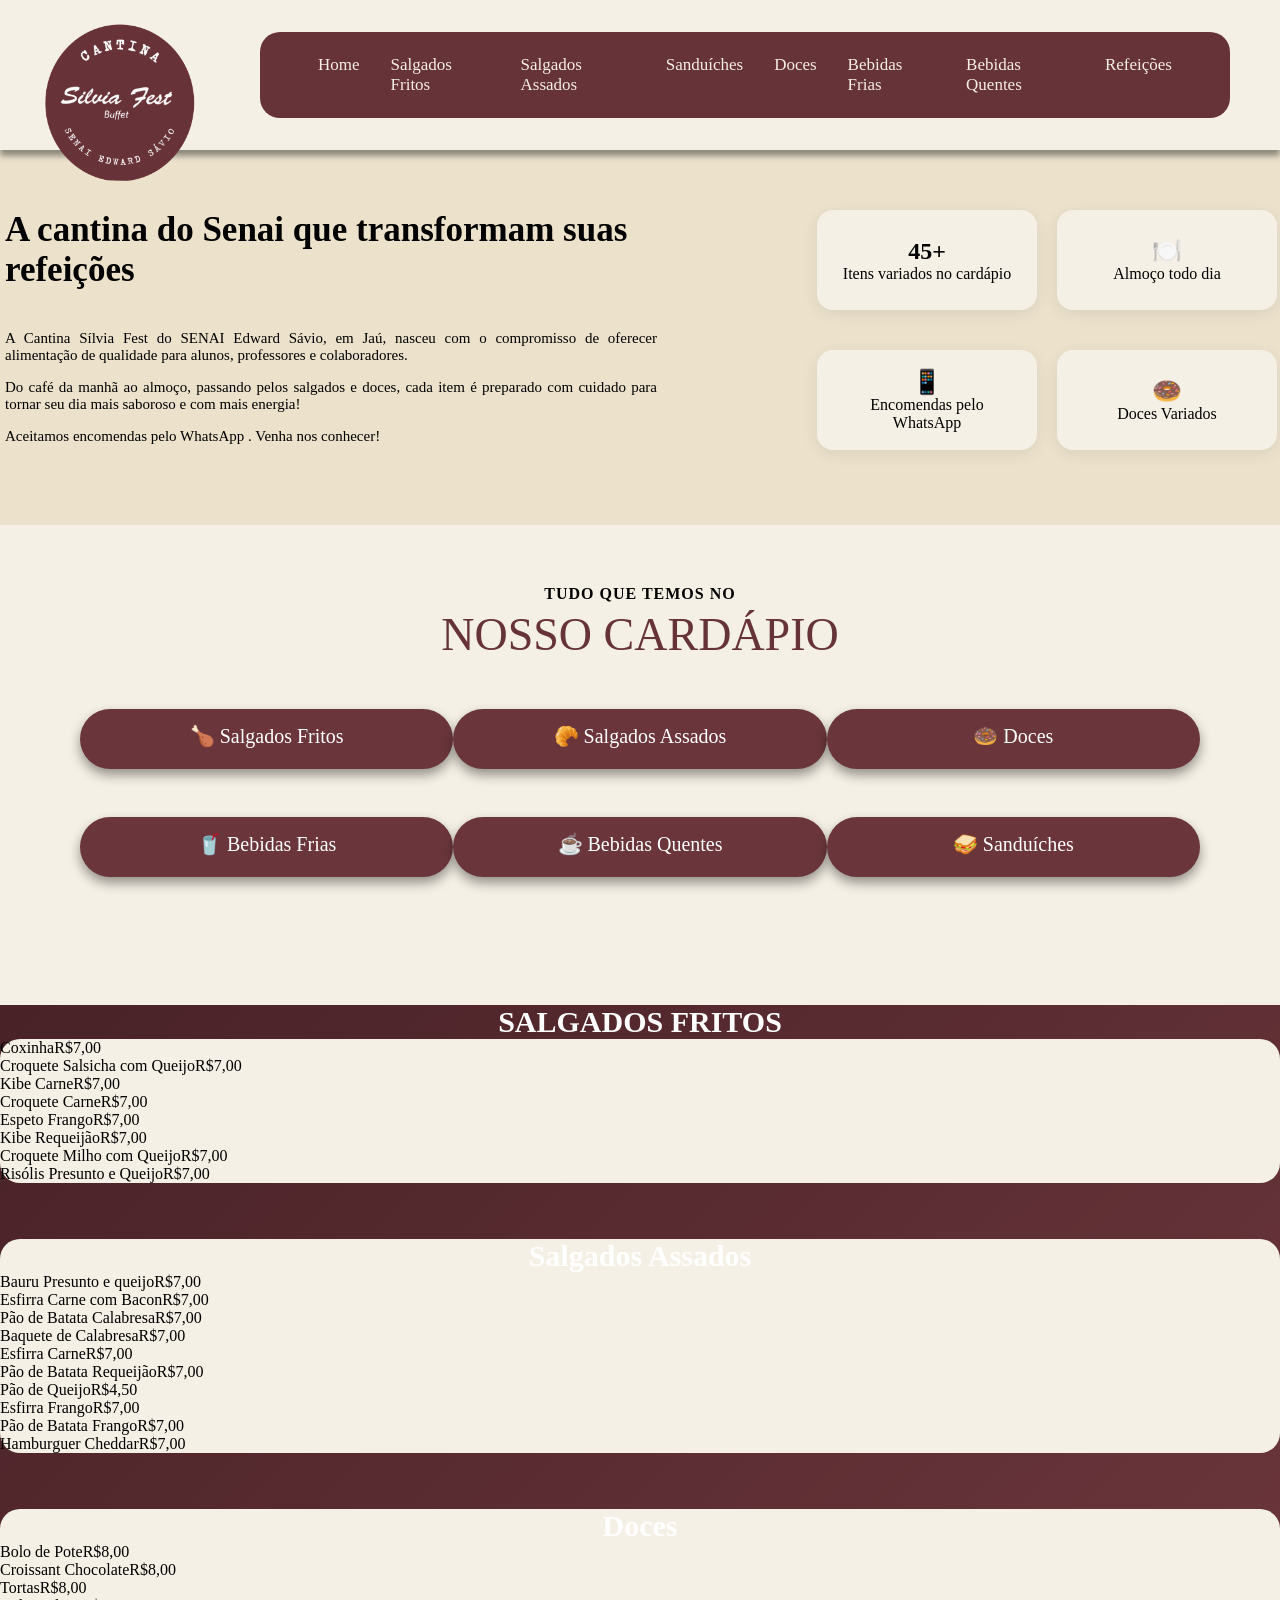
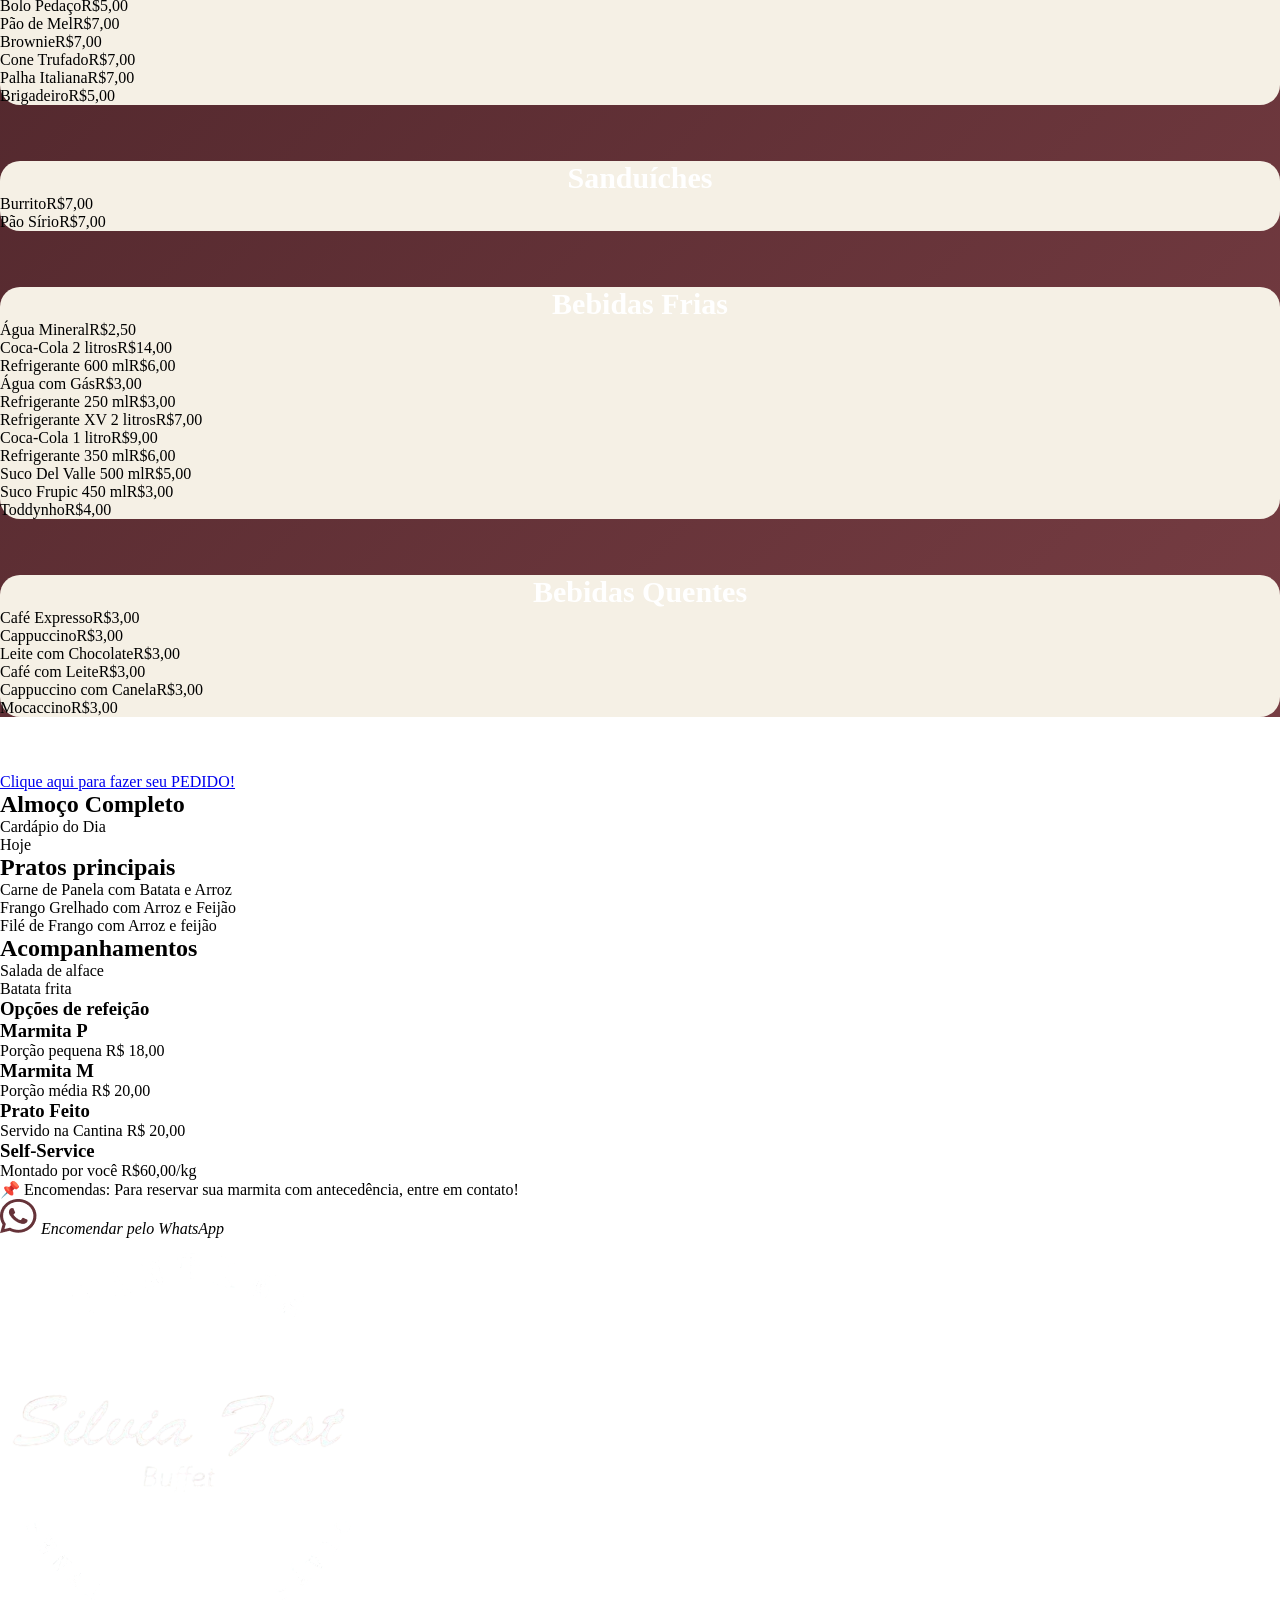
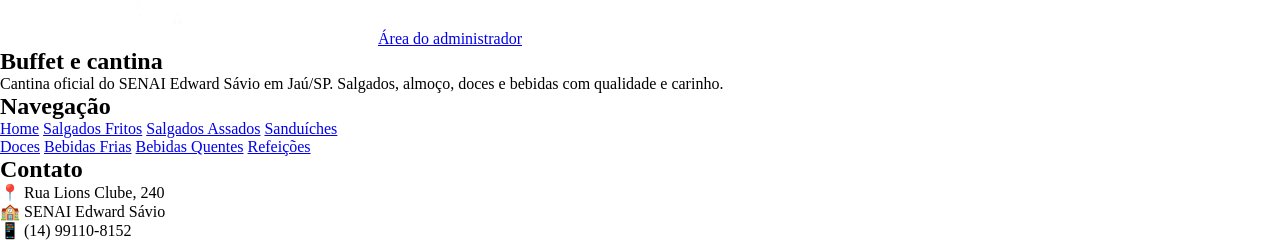
==== commit 3d620ac2: "Merge branch 'main' of https://github.com/isabelaalbino-art/cantina" ====
--- a/index.html
+++ b/index.html
@@ -5,20 +5,16 @@
     <meta charset="UTF-8">
     <meta name="viewport" content="width=device-width, initial-scale=1.0">
     <title>Cantina Senai</title>
-    <link href="https://cdn.jsdelivr.net/npm/bootstrap@5.3.8/dist/css/bootstrap.min.css" rel="stylesheet"
-        integrity="sha384-sRIl4kxILFvY47J16cr9ZwB07vP4J8+LH7qKQnuqkuIAvNWLzeN8tE5YBujZqJLB" crossorigin="anonymous">
-    <script src="https://cdn.jsdelivr.net/npm/bootstrap@5.3.8/dist/js/bootstrap.bundle.min.js"
-        integrity="sha384-FKyoEForCGlyvwx9Hj09JcYn3nv7wiPVlz7YYwJrWVcXK/BmnVDxM+D2scQbITxI"
-        crossorigin="anonymous"></script>
+
     <link rel="stylesheet" href="css/style.css">
 </head>
 
 <body>
 
     <!-- HEADER -->
-    <header >
+    <header>
         <div class="logo">
-            <img src="img/logo cantina.png" alt="logo">
+            <img src="img/foto-logo.png" class="foto-logo " alt="logo">
         </div>
         <nav id="menu">
             <a href="home">Home</a>
@@ -39,366 +35,292 @@
             <h1>A cantina do Senai que transformam suas refeições</h1>
             <p>A Cantina Sílvia Fest do SENAI Edward Sávio, em Jaú, nasceu com o compromisso de oferecer alimentação de
                 qualidade para alunos, professores e colaboradores.</p>
-                <p>Do café da manhã ao almoço, passando pelos salgados e doces, cada item é preparado com cuidado para
-                    tornar seu dia mais saboroso e com mais energia!</p>
-                    <p>Aceitamos encomendas pelo WhatsApp . Venha nos conhecer!</p>
-                </div>
-                <section class="destaques">
-                    <div class="container text-center">
-                        <div class="row">
-                            <div class="col-6 col-sm-3">
-                                <div class="card">
-                                    <h2>45+</h2>
-                                    <p>Itens variados no cardápio</p>
-                                </div>
-                            </div>
-                            <div class="col-6 col-sm-3">
-                                <div class="card">
-                                    <h2>📱</h2>
-                                    <p>Encomendas pelo WhatsApp</p>
-                                </div>
-                            </div>
-                            
-                            
-                            <div class="w-100"></div>
-                            
-                            <div class="col-6 col-sm-3">
-                                <div class="card">
-                                    <h2>🍽️</h2>
-                                    <p>Almoço todo dia</p>
-                                </div>
-                            </div>
-                            <div class="col-6 col-sm-3">
-                                <div class="card">
-                                    <h2>🍩</h2>
-                                    <p>Doces Variados</p>
-                                </div>
-                            </div>
-                        </div>
-                    </div>
-                    
-                </section>
+            <p>Do café da manhã ao almoço, passando pelos salgados e doces, cada item é preparado com cuidado para
+                tornar seu dia mais saboroso e com mais energia!</p>
+            <p>Aceitamos encomendas pelo WhatsApp . Venha nos conhecer!</p>
+        </div>
+
+        <section class="destaques">
+            <div>
+                <div class="click">
+                    <div class="card">
+                        <h2>45+</h2>
+                        <p>Itens variados no cardápio</p>
+                    </div>
+                </div>
+                <div class="click">
+                    <div class="card">
+                        <h2>📱</h2>
+                        <p>Encomendas pelo WhatsApp</p>
+                    </div>
+                </div>
+            </div>
+
+            <div>
+                <div class="click">
+                    <div class="card">
+                        <h2>🍽️</h2>
+                        <p>Almoço todo dia</p>
+                    </div>
+                </div>
+                <div class="click">
+                    <div class="card">
+                        <h2>🍩</h2>
+                        <p>Doces Variados</p>
+                    </div>
+                </div>
+            </div>
+        </section>
     </section>
 
 
     <!-- INÍCIO CARDÁPIO -->
-    <section id="inicio">
-        <h2>TUDO QUE TEMOS NO NOSSO CARDÁPIO</h2>
-
-        <div class="card4">
-            <p>🍗 Salgados Fritos</p>
-            <p>🥐 Salgados Assados </p>
-            <p>🥤 Bebidas Frias</p>
-            <p>☕️ Bebidas Quentes</p>
-            <p>🍩 Doces</p>
-            <p>🥪 Sanduíches</p>
-        </div>
-    </section>
+    <div class="inicio">
+        <h2>TUDO QUE TEMOS NO</h2>
+        <p>NOSSO CARDÁPIO</p>
+
+        <div class="comidas">
+            <a href="#salgados-fritos" class="categoria">🍗 Salgados Fritos</a>
+            <a href="#salgados-assados" class="categoria">🥐 Salgados Assados</a>
+            <a href="#doces" class="categoria">🍩 Doces</a>
+        </div>
+        <div class="comidas">
+            <a href="#bebidas-frias" class="categoria">🥤 Bebidas Frias</a>
+            <a href="#bebidas-quentes" class="categoria">☕ Bebidas Quentes</a>
+            <a href="#sanduiches" class="categoria">🥪 Sanduíches</a>
+        </div>
+    </div>
 
     <!-- CARDÁPIO -->
-    <section id="menu2">
-        <h1>SALGADOS FRITOS</h1>
-        <div class="cardapio-menu">
-            <div class="item">
-                <span>Coxinha</span>
-                <span>R$7,00</span>
-            </div>
-            <div class="item">
-                <span>Croquete de Salsicha com Queijo</span>
-                <span>R$7,00</span>
-            </div>
-            <div class="item">
-                <span>Kibe Carne</span>
-                <span>R$7,00</span>
-            </div>
-            <div class="item">
-                <span>Croquete Carne</span>
-                <span>R$7,00</span>
-            </div>
-            <div class="item">
-                <span>Espeto Frango</span>
-                <span>R$7,00</span>
-            </div>
-            <div class="item">
-                <span>Kibe Requeijão</span>
-                <span>R$7,00</span>
-            </div>
-            <div class="item">
-                <span>Croquete Milho com Queijo</span>
-                <span>R$7,00</span>
-            </div>
-            <div class="item">
-                <span>Risólis Presunto e Queijo</span>
-                <span>R$7,00</span>
-            </div>
-        </div>
-
-        <h1 class="titulo 2">SALGADOS ASSADOS</h1>
-        <div class="cardapio-menu 2">
-            <div class="item">
-                <span>Bauru Presunto e queijo</span>
-                <span>R$7,00</span>
-            </div>
-            <div class="item">
-                <span>Esfirra Carne com Bacon</span>
-                <span>R$7,00</span>
-            </div>
-            <div class="item">
-                <span>Pão de Batata Calabresa</span>
-                <span>R$7,00</span>
-            </div>
-            <div class="item">
-                <span>Baquete de calabresa</span>
-                <span>R$7,00</span>
-            </div>
-            <div class="item">
-                <span>Esfirra Carne</span>
-                <span>R$7,00</span>
-            </div>
-            <div class="item">
-                <span>Pão de Batata Requeijão</span>
-                <span>R$7,00</span>
-            </div>
-            <div class="item">
-                <span>Pão de Queijo</span>
-                <span>R$4,50</span>
-            </div>
-            <div class="item">
-                <span>Esfirra Frango</span>
-                <span>R$7,00</span>
-            </div>
-            <div class="item">
-                <span>Pão de Batata Frango</span>
-                <span>R$7,00</span>
-            </div>
-            <div class="item">
-                <span>Hamburguer Cheddar</span>
-                <span>R$7,00</span>
-            </div>
-
-            <h1 class="titulo 3">DOCES</h1>
-            <div class="cardapio-menu 3">
-
-                <div class="item">
-                    <span>Bolo de Pote</span>
-                    <span>R$8,00</span>
-                </div>
-                <div class="item">
-                    <span>Croissant Chocolate</span>
-                    <span>R$8,00</span>
-                </div>
-                <div class="item">
-                    <span>Tortas</span>
-                    <span>R$8,00</span>
-                </div>
-                <div class="item">
-                    <span>Bolo Pedaço</span>
-                    <span>R$5,00</span>
-                </div>
-                <div class="item">
-                    <span>Pão de Mel</span>
-                    <span>R$7,00</span>
-                </div>
-                <div class="item">
-                    <span>Brownie</span>
-                    <span>R$7,00</span>
-                </div>
-                <div class="item">
-                    <span>Cone Trufado</span>
-                    <span>R$7,00</span>
-                </div>
-                <div class="item">
-                    <span>Palha Italiana</span>
-                    <span>R$7,00</span>
-                </div>
-                <div class="item">
-                    <span>Brigadeiro</span>
-                    <span>R$7,00</span>
-                </div>
-
-                <h1 class="titulo 4">SANDUÍCHES</h1>
-                <div class="cardapio-menu 4">
-                    <div class="item">
-                        <span>Burrito</span>
-                        <span>R$7,00</span>
-                    </div>
-                    <div class="item">
-                        <span>Pão Sírio</span>
-                        <span>R$7,00</span>
-                    </div>
-
-                    <h1 class="titulo 5">BEBIDAS FRIAS</h1>
-                    <div class="cardapio-menu 5">
-
-                        <div class="item">
-                            <span>Água Mineral</span>
-                            <span>R$2,50</span>
-                        </div>
-                        <div class="item">
-                            <span>Coca-Cola 2 litros</span>
-                            <span>R$14,00</span>
-                        </div>
-                        <div class="item">
-                            <span>Regriferante 600 ml</span>
-                            <span>R$6,00</span>
-                        </div>
-                        <div class="item">
-                            <span>Água com Gás</span>
-                            <span>R$3,00</span>
-                        </div>
-                        <div class="item">
-                            <span>Refrigerante 250 ml</span>
-                            <span>R$3,00</span>
-                        </div>
-                        <div class="item">
-                            <span>Refrigerante XV 2 litros</span>
-                            <span>R$7,00</span>
-                        </div>
-                        <div class="item">
-                            <span>Coca-Cola 1 litro</span>
-                            <span>R$9,00</span>
-                        </div>
-                        <div class="item">
-                            <span>Refrigerante 350 ml </span>
-                            <span>R$6,00</span>
-                        </div>
-                        <div class="item">
-                            <span>Suco Del Valle 500 ml</span>
-                            <span>R$5,00</span>
-                        </div>
-                        <div class="item">
-                            <span>Suco Frupic 450 ml</span>
-                            <span>R$3,00</span>
-                        </div>
-                        <div class="item">
-                            <span>Toddynho</span>
-                            <span>R$4,00</span>
-                        </div>
-
-                        <h1 class="titulo 6">BEBIDAS QUENTES</h1>
-                        <div class="cardapio-menu 6">
-
-                            <div class="item">
-                                <span>Café Expresso</span>
-                                <span>R$3,00</span>
-                            </div>
-                            <div class="item">
-                                <span>Cappuccino</span>
-                                <span>R$4,00</span>
-                            </div>
-                            <div class="item">
-                                <span>Leite com Chocolate</span>
-                                <span>R$4,00</span>
-                            </div>
-                            <div class="item">
-                                <span>Café com Leite</span>
-                                <span>R$4,00</span>
-                            </div>
-                            <div class="item">
-                                <span>Cappuccino com Canela</span>
-                                <span>R$4,00</span>
-                            </div>
-                            <div class="item">
-                                <span>Moccaccino</span>
-                                <span>R$4,00</span>
-                            </div>
-                        </div>
-    </section>
-
-    <!-- BOTÃO PEDIDOS -->
-    <section class="Pedidos">
-        <div class="container">
-            <h3>Clique aqui para fazer seu PEDIDO!</h3>
-
-            <!-- ALMOÇO COMPLETO -->
-            <section class="almoco completo">
-                <div class="quadro">
-
-                    <h1 class="cardapio">Almoço Completo</h1>
-                    <p class="dia">Cardápio do Dia</p>
-                    <span>Hoje</span>
-                </div>
-
-                <!-- PRATOS PRINCIPAIS -->
-                <div class="pratos">
-                    <h2>Pratos principais</h2>
-                    <ul>
-                        <li class="refeicao">Carne de Panela com Batata e Arroz</li>
-                        <li class="refeicao">Frango Grelhado com Arroz e Feijão</li>
-                        <li class="refeicao">Filé de Frango com Arroz e feijão</li>
-                    </ul>
-                </div>
-                <div class="acompanhamentos">
-                    <h2>Acompanhamentos</h2>
-                    <ul>
-                        <li>Salada de alface</li>
-                        <li>Batata frita</li>
-                    </ul>
-                </div>
-                <!-- OPÇÕES DE REFEIÇÕES -->
+
+    <div class="cardapio-completo">
+
+        <!-- SALGADOS FRITOS -->
+        <h1 class="titulo-categoria">SALGADOS FRITOS</h1>
+        <div class="categoria-bloco">
+            <div class="itens">
+
+                <div class="item-card"><span>Coxinha</span><span class="preco">R$7,00</span></div>
+                <div class="item-card"><span>Croquete Salsicha com Queijo</span><span class="preco">R$7,00</span></div>
+                <div class="item-card"><span>Kibe Carne</span><span class="preco">R$7,00</span></div>
+            
+            </div>
+
+            <div class="itens">
+                <div class="item-card"><span>Croquete Carne</span><span class="preco">R$7,00</span></div>
+                <div class="item-card"><span>Espeto Frango</span><span class="preco">R$7,00</span></div>
+                <div class="item-card"><span>Kibe Requeijão</span><span class="preco">R$7,00</span></div>
+                </div>
+            
+        
+        
+            <div class="itens">
+                <div class="item-card"><span>Croquete Milho com Queijo</span><span class="preco">R$7,00</span></div>
+                <div class="item-card"><span>Risólis Presunto e Queijo</span><span class="preco">R$7,00</span></div>
+            </div>
+        </div>
+
+        <!-- SALGADOS ASSADOS -->
+        <div class="categoria-bloco">
+            <h1 class="titulo-categoria">Salgados Assados</h1>
+
+            <div class="itens">
+                <div class="item-card"><span>Bauru Presunto e queijo</span><span class="preco">R$7,00</span></div>
+                <div class="item-card"><span>Esfirra Carne com Bacon</span><span class="preco">R$7,00</span></div>
+                <div class="item-card"><span>Pão de Batata Calabresa</span><span class="preco">R$7,00</span></div>
+            </div>
+
+            <div class="itens">
+                <div class="item-card"><span>Baquete de Calabresa</span><span class="preco">R$7,00</span></div>
+                <div class="item-card"><span>Esfirra Carne</span><span class="preco">R$7,00</span></div>
+                <div class="item-card"><span>Pão de Batata Requeijão</span><span class="preco">R$7,00</span></div>
+            </div>
+
+            <div class="itens">
+                <div class="item-card"><span>Pão de Queijo</span><span class="preco">R$4,50</span></div>
+                <div class="item-card"><span>Esfirra Frango</span><span class="preco">R$7,00</span></div>
+                <div class="item-card"><span>Pão de Batata Frango</span><span class="preco">R$7,00</span></div>
+            </div>
+
+            <div class="itens">
+                <div></div>
+                <div class="item-card"><span>Hamburguer Cheddar</span><span class="preco">R$7,00</span></div>
+                <div></div>
+            </div>
+        </div>
+
+        <!-- DOCES -->
+        <div class="categoria-bloco">
+            <h1 class="titulo-categoria">Doces</h1>
+
+            <div class="itens">
+                <div class="item-card"><span>Bolo de Pote</span><span class="preco">R$8,00</span></div>
+                <div class="item-card"><span>Croissant Chocolate</span><span class="preco">R$8,00</span></div>
+                <div class="item-card"><span>Tortas</span><span class="preco">R$8,00</span></div>
+            </div>
+
+            <div class="itens">
+                <div class="item-card"><span>Bolo Pedaço</span><span class="preco">R$5,00</span></div>
+                <div class="item-card"><span>Pão de Mel</span><span class="preco">R$7,00</span></div>
+                <div class="item-card"><span>Brownie</span><span class="preco">R$7,00</span></div>
+            </div>
+
+            <div class="itens">
+                <div class="item-card"><span>Cone Trufado</span><span class="preco">R$7,00</span></div>
+                <div class="item-card"><span>Palha Italiana</span><span class="preco">R$7,00</span></div>
+                <div class="item-card"><span>Brigadeiro</span><span class="preco">R$5,00</span></div>
+            </div>
+        </div>
+
+        <!-- SANDUÍCHES -->
+        <div class="categoria-bloco">
+            <h1 class="titulo-categoria">Sanduíches</h1>
+            <div class="itens">
+                <div class="item-card"><span>Burrito</span><span class="preco">R$7,00</span></div>
+                <div class="item-card"><span>Pão Sírio</span><span class="preco">R$7,00</span></div>
+            </div>
+        </div>
+
+        <!-- BEBIDAS FRIAS -->
+        <div class="categoria-bloco">
+            <h1 class="titulo-categoria">Bebidas Frias</h1>
+
+            <div class="itens">
+                <div class="item-card"><span>Água Mineral</span><span class="preco">R$2,50</span></div>
+                <div class="item-card"><span>Coca-Cola 2 litros</span><span class="preco">R$14,00</span></div>
+                <div class="item-card"><span>Refrigerante 600 ml</span><span class="preco">R$6,00</span></div>
+            </div>
+
+            <div class="itens">
+                <div class="item-card"><span>Água com Gás</span><span class="preco">R$3,00</span></div>
+                <div class="item-card"><span>Refrigerante 250 ml</span><span class="preco">R$3,00</span></div>
+                <div class="item-card"><span>Refrigerante XV 2 litros</span><span class="preco">R$7,00</span></div>
+            </div>
+
+            <div class="itens">
+                <div class="item-card"><span>Coca-Cola 1 litro</span><span class="preco">R$9,00</span></div>
+                <div class="item-card"><span>Refrigerante 350 ml</span><span class="preco">R$6,00</span></div>
+                <div class="item-card"><span>Suco Del Valle 500 ml</span><span class="preco">R$5,00</span></div>
+            </div>
+
+            <div class="itens">
+                <div class="item-card"><span>Suco Frupic 450 ml</span><span class="preco">R$3,00</span></div>
+                <div class="item-card"><span>Toddynho</span><span class="preco">R$4,00</span></div>
+            </div>
+        </div>
+
+        <!-- BEBIDAS QUENTES -->
+        <div class="categoria-bloco">
+            <h1 class="titulo-categoria">Bebidas Quentes</h1>
+
+            <div class="itens">
+                <div class="item-card"><span>Café Expresso</span><span class="preco">R$3,00</span></div>
+                <div class="item-card"><span>Cappuccino</span><span class="preco">R$3,00</span></div>
+                <div class="item-card"><span>Leite com Chocolate</span><span class="preco">R$3,00</span></div>
+            </div>
+
+            <div class="itens">
+                <div class="item-card"><span>Café com Leite</span><span class="preco">R$3,00</span></div>
+                <div class="item-card"><span>Cappuccino com Canela</span><span class="preco">R$3,00</span></div>
+                <div class="item-card"><span>Mocaccino</span><span class="preco">R$3,00</span></div>
+            </div>
+        </div>
+
+    </div>
+
+    <a href="#" class="btn-pedido">Clique aqui para fazer seu PEDIDO!</a>
+    </div>
+
+
+    <!-- ALMOÇO COMPLETO -->
+    <section class="almoco completo">
+        <div class="quadro">
+
+            <h1 class="cardapio">Almoço Completo</h1>
+            <p class="dia">Cardápio do Dia</p>
+            <span>Hoje</span>
+        </div>
+
+        <!-- PRATOS PRINCIPAIS -->
+        <div class="pratos">
+            <h2>Pratos principais</h2>
+            <ul>
+                <li class="refeicao">Carne de Panela com Batata e Arroz</li>
+                <li class="refeicao">Frango Grelhado com Arroz e Feijão</li>
+                <li class="refeicao">Filé de Frango com Arroz e feijão</li>
+            </ul>
+        </div>
+        <div class="acompanhamentos">
+            <h2>Acompanhamentos</h2>
+            <ul>
+                <li>Salada de alface</li>
+                <li>Batata frita</li>
+            </ul>
+        </div>
+        <!-- OPÇÕES DE REFEIÇÕES -->
+        <div class="refeicao">
+            <h3>Opções de refeição</h3>
+            <div class=""></div>
+            <div>
+                <h3>Marmita P</h3>
+                <span>Porção pequena</span>
+                <span>R$ 18,00</span>
+            </div>
+            <div class="refeicao">
+                <div>
+                    <h3>Marmita M</h3>
+                    <span>Porção média</span>
+                    <span>R$ 20,00</span>
+                </div>
                 <div class="refeicao">
-                    <h3>Opções de refeição</h3>
-                    <div class=""></div>
                     <div>
-                        <h3>Marmita P</h3>
-                        <span>Porção pequena</span>
-                        <span>R$ 18,00</span>
+                        <h3>Prato Feito</h3>
+                        <span>Servido na Cantina</span>
+                        <span>R$ 20,00</span>
                     </div>
                     <div class="refeicao">
                         <div>
-                            <h3>Marmita M</h3>
-                            <span>Porção média</span>
-                            <span>R$ 20,00</span>
+                            <h3>Self-Service</h3>
+                            <span>Montado por você</span>
+                            <span>R$60,00/kg</span>
                         </div>
-                        <div class="refeicao">
-                            <div>
-                                <h3>Prato Feito</h3>
-                                <span>Servido na Cantina</span>
-                                <span>R$ 20,00</span>
-                            </div>
-                            <div class="refeicao">
-                                <div>
-                                    <h3>Self-Service</h3>
-                                    <span>Montado por você</span>
-                                    <span>R$60,00/kg</span>
-                                </div>
-                                <div class="aviso">
-                                    📌 Encomendas: Para reservar sua marmita com antecedência,
-                                    entre em contato!
-                                </div>
-                                <div class="botao-container">
-
-                                    <a href="#" class="botao-whats">
-                                    </a>
-                                    <img src="img/Vector.png" </div>
-                                    <i class="whatsapp"> Encomendar pelo WhatsApp</i>
-                                    <!-- FOOTER -->
-
-                                    <footer>
-                                        <div class="container">
-
-                                            <div class="footer-logo">
-                                                <img src="img/logo cantina.png" alt="Logo Cantina">
-                                                <a href="#">Área do administrador</a>
+                        <div class="aviso">
+                            📌 Encomendas: Para reservar sua marmita com antecedência,
+                            entre em contato!
+                        </div>
+                        <div class="botao-container">
+
+                            <a href="#" class="botao-whats">
+                            </a>
+                            <img src="img/Vector.png" </div>
+                            <i class="whatsapp"> Encomendar pelo WhatsApp</i>
+                            <!-- FOOTER -->
+
+                            <footer>
+                                <div class="container">
+
+                                    <div class="footer-logo">
+                                        <img src="img/logo cantina.png" alt="Logo Cantina">
+                                        <a href="#">Área do administrador</a>
+                                    </div>
+
+                                    <div class="footer-sobre">
+                                        <h2>Buffet e cantina</h2>
+                                        <p>
+                                            Cantina oficial do SENAI Edward Sávio em Jaú/SP.
+                                            Salgados, almoço, doces e bebidas com
+                                            qualidade e carinho.
+                                        </p>
+                                    </div>
+                                    <div class="footer-nav">
+                                        <h2>Navegação</h2>
+                                        <div class="links">
+                                            <div>
+                                                <a href="#">Home</a>
+                                                <a href="#">Salgados Fritos</a>
+                                                <a href="#">Salgados Assados</a>
+                                                <a href="#">Sanduíches</a>
                                             </div>
-
-                                            <div class="footer-sobre">
-                                                <h2>Buffet e cantina</h2>
-                                                <p>
-                                                    Cantina oficial do SENAI Edward Sávio em Jaú/SP.
-                                                    Salgados, almoço, doces e bebidas com
-                                                    qualidade e carinho.
-                                                </p>
-                                            </div>
-                                            <div class="footer-nav">
-                                                <h2>Navegação</h2>
-                                                <div class="links">
-                                                    <div>
-                                                        <a href="#">Home</a>
-                                                        <a href="#">Salgados Fritos</a>
-                                                        <a href="#">Salgados Assados</a>
-                                                        <a href="#">Sanduíches</a>
-                                                    </div>
 
                                                     <div>
                                                         <a href="#">Doces</a>
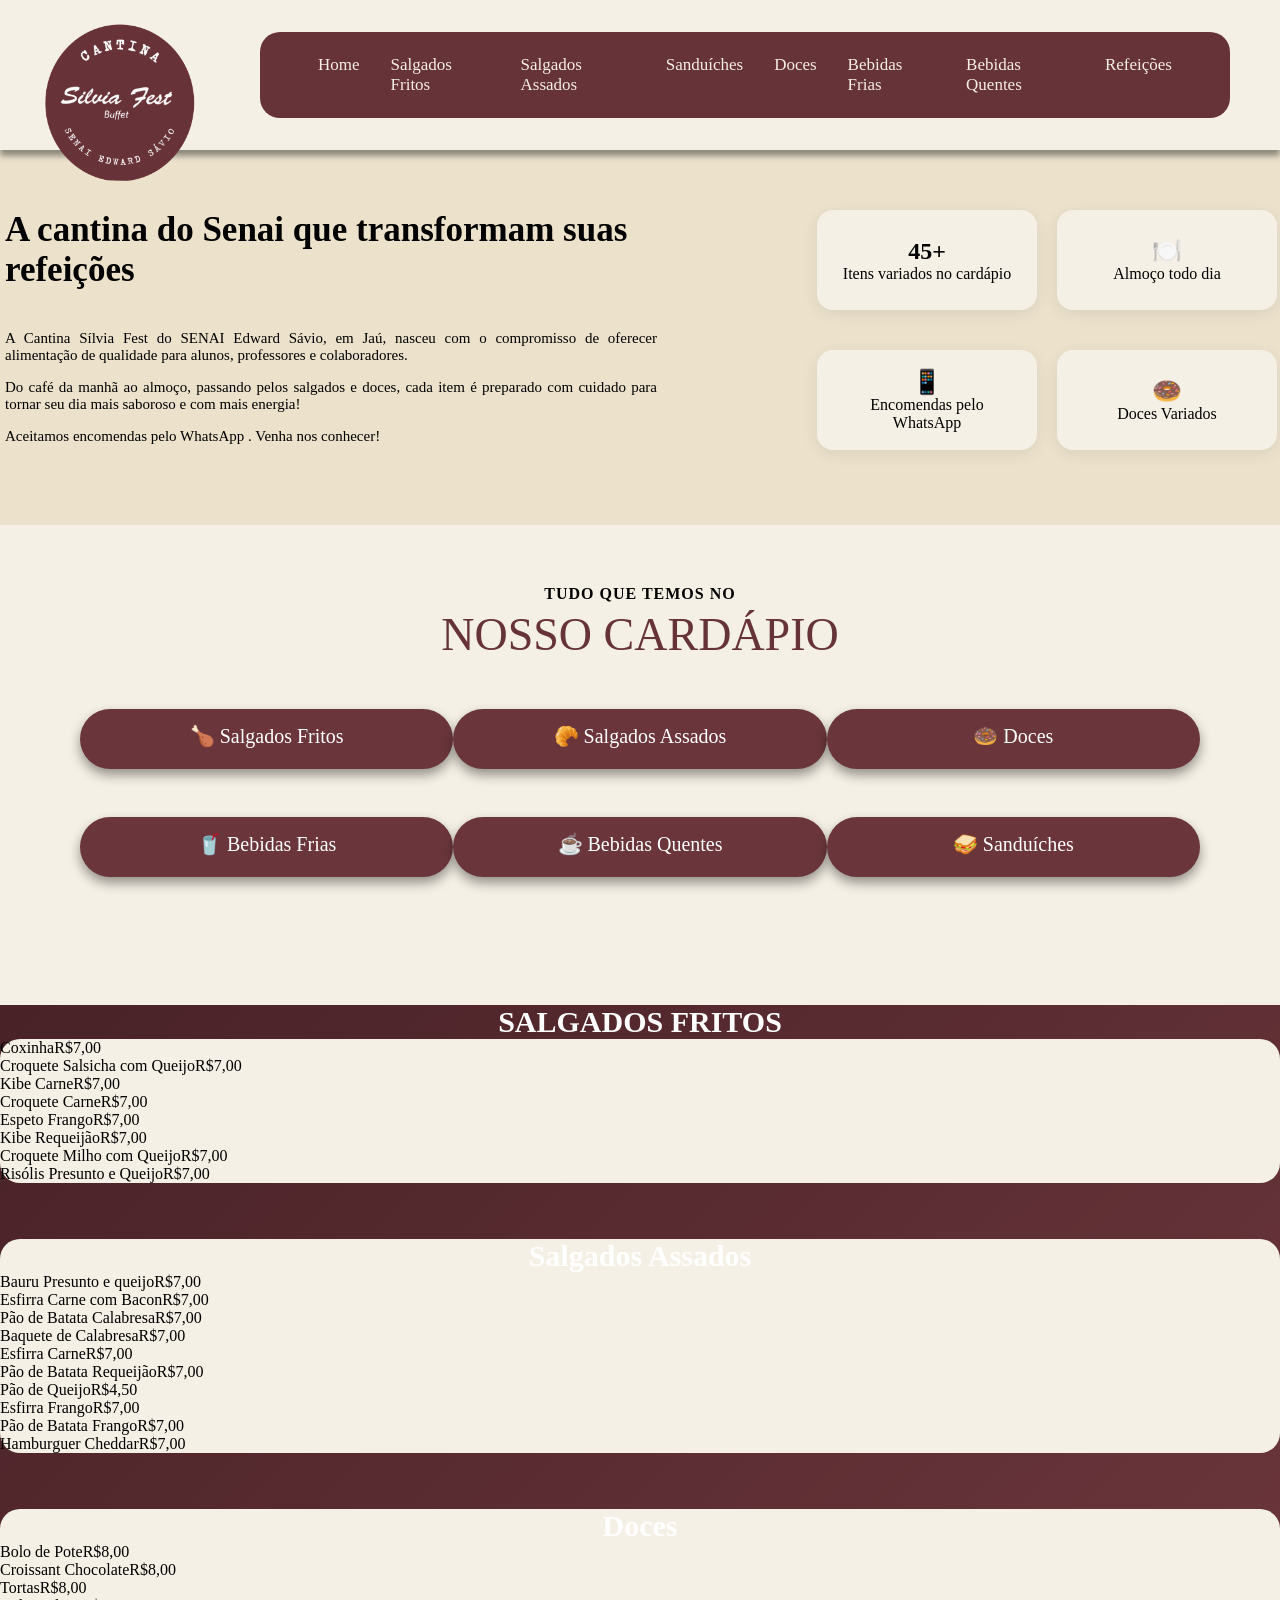
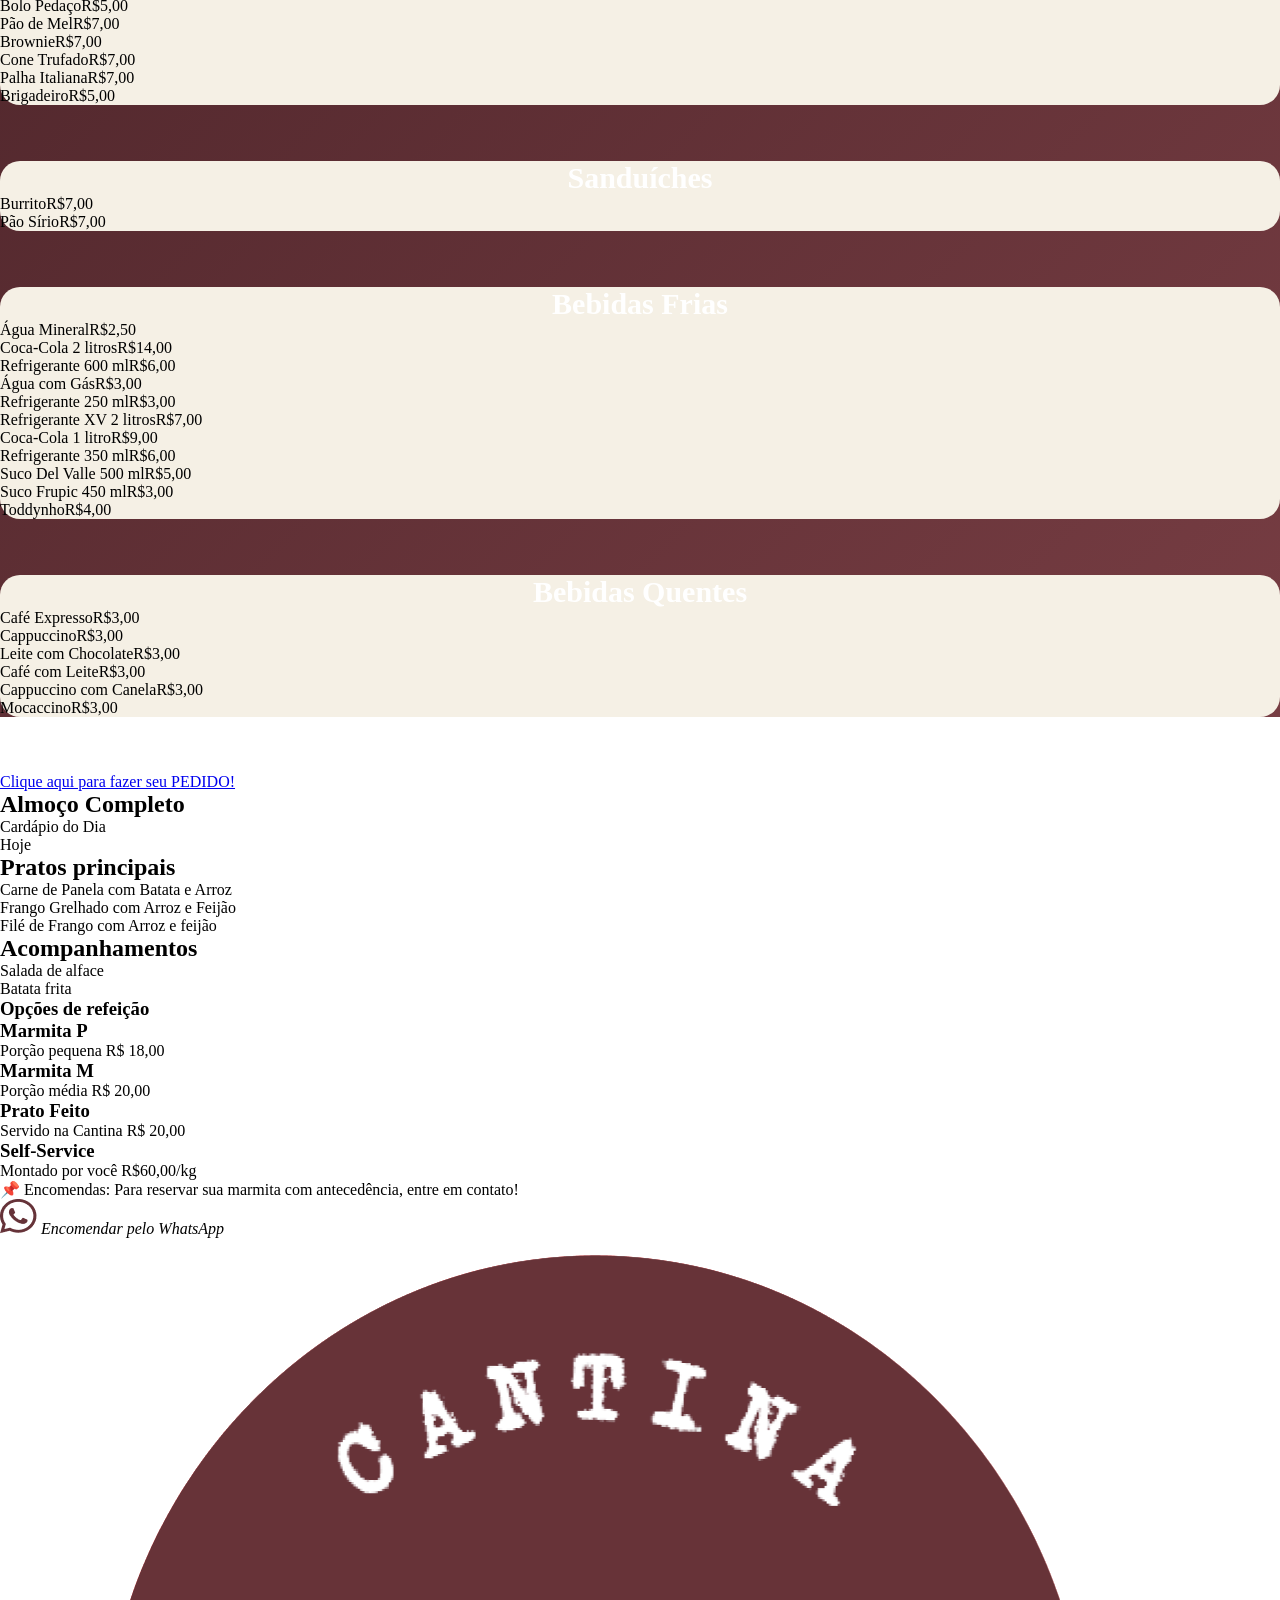
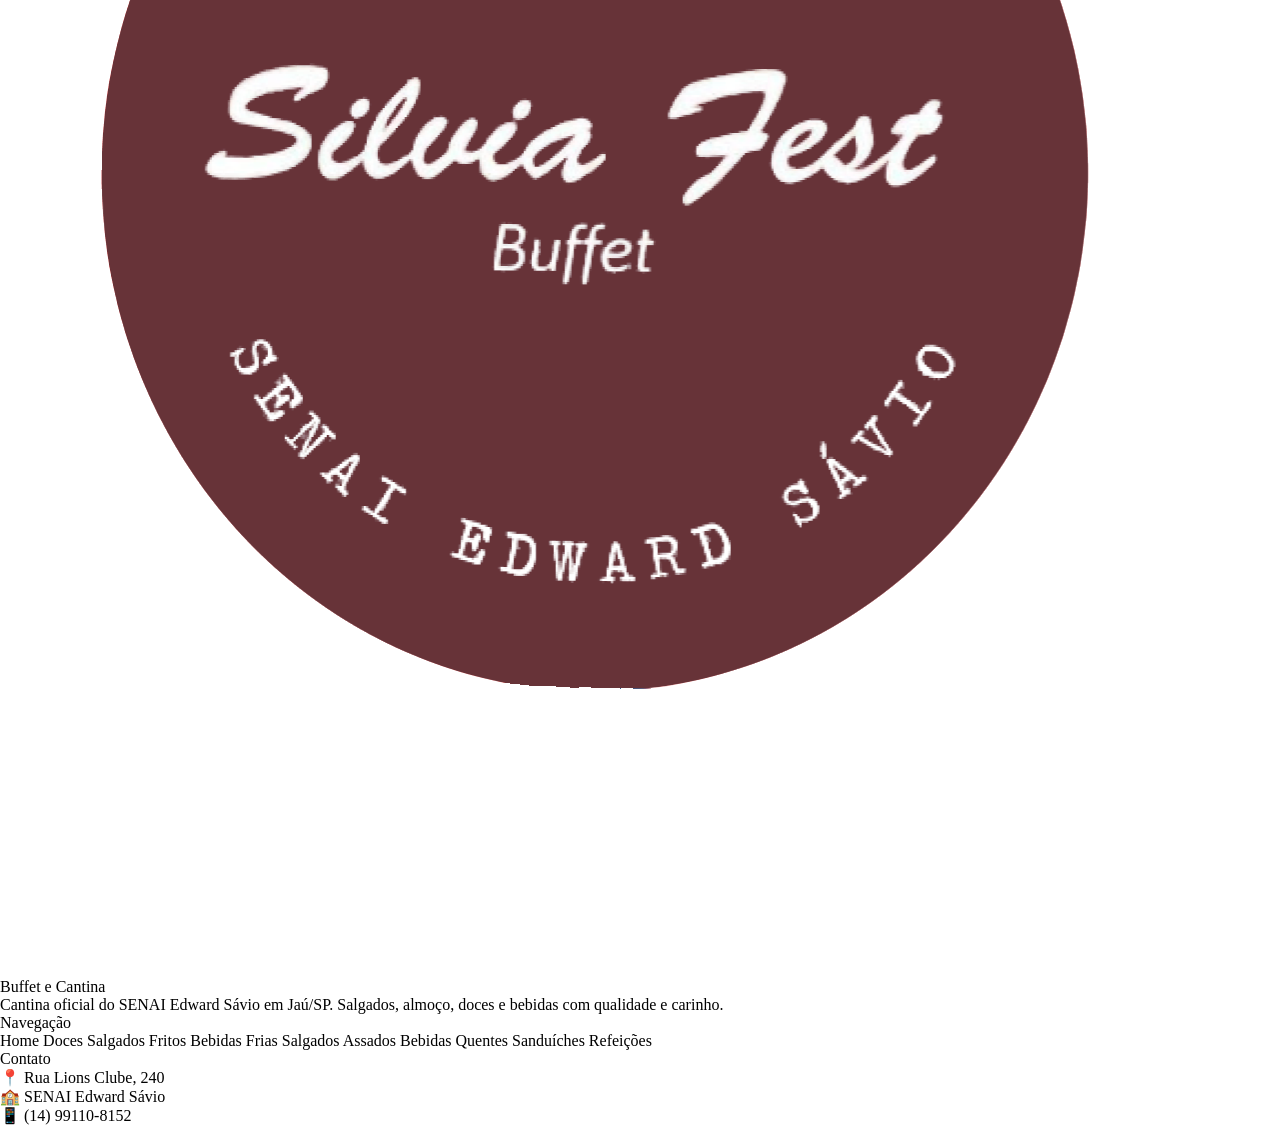
==== commit e1677ef7: "feat: Update styles and structure for digital menu project - Enhanced CSS styles in estilo.css for b" ====
--- a/index.html
+++ b/index.html
@@ -292,51 +292,44 @@
 
                             <a href="#" class="botao-whats">
                             </a>
-                            <img src="img/Vector.png" </div>
+                            <img src="img/Vector.png">
                             <i class="whatsapp"> Encomendar pelo WhatsApp</i>
+                            </div>
                             <!-- FOOTER -->
-
-                            <footer>
-                                <div class="container">
-
-                                    <div class="footer-logo">
-                                        <img src="img/logo cantina.png" alt="Logo Cantina">
-                                        <a href="#">Área do administrador</a>
-                                    </div>
-
-                                    <div class="footer-sobre">
-                                        <h2>Buffet e cantina</h2>
-                                        <p>
-                                            Cantina oficial do SENAI Edward Sávio em Jaú/SP.
-                                            Salgados, almoço, doces e bebidas com
-                                            qualidade e carinho.
-                                        </p>
-                                    </div>
-                                    <div class="footer-nav">
-                                        <h2>Navegação</h2>
-                                        <div class="links">
-                                            <div>
-                                                <a href="#">Home</a>
-                                                <a href="#">Salgados Fritos</a>
-                                                <a href="#">Salgados Assados</a>
-                                                <a href="#">Sanduíches</a>
-                                            </div>
-
-                                                    <div>
-                                                        <a href="#">Doces</a>
-                                                        <a href="#">Bebidas Frias</a>
-                                                        <a href="#">Bebidas Quentes</a>
-                                                        <a href="#">Refeições</a>
-                                                    </div>
-                                                </div>
-                                                <div class="footer-contato">
-                                                    <h2>Contato</h2>
-                                                    <p>📍 Rua Lions Clube, 240</p>
-                                                    <p>🏫 SENAI Edward Sávio</p>
-                                                    <p>📱 (14) 99110-8152</p>
-                                                </div>
-                                            </div>
-                                    </footer>
+                       
+                                     <footer id="footer">
+        <div class="logo">
+            <img src="img/foto-logo.png"  class="foto-logo2" alt="logo">
+        </div>
+        
+       <div class="coluna">
+     <p class="footer-titulo1">Buffet e Cantina</p>
+     <span class="descricao">Cantina oficial do SENAI Edward Sávio em Jaú/SP. Salgados, almoço, doces e bebidas com qualidade e carinho.</span>
+   </div>
+
+   <div class="coluna">
+    <p class="footer-titulo2">Navegação</p>
+    <div class="coluna-itens">
+      <span class="texto-footer">Home</span>
+      <span class="texto-footer">Doces</span>
+      <span class="texto-footer">Salgados Fritos</span>
+      <span class="texto-footer">Bebidas Frias</span>
+      <span class="texto-footer">Salgados Assados</span>
+      <span class="texto-footer">Bebidas Quentes</span>
+      <span class="texto-footer">Sanduíches</span>
+      <span class="texto-footer">Refeições</span>
+    </div>
+  </div>
+
+    <div class="coluna">
+    <p class="footer-titulo3">Contato</p>
+    <p class="texto-footer">📍 Rua Lions Clube, 240</p>
+    <p class="texto-footer">🏫 SENAI Edward Sávio</p>
+    <p class="texto-footer">📱 (14) 99110-8152</p>
+    </div>
+
+    </footer>
+
                                     <script src="js/script-index.js"></script>
 </body>
 
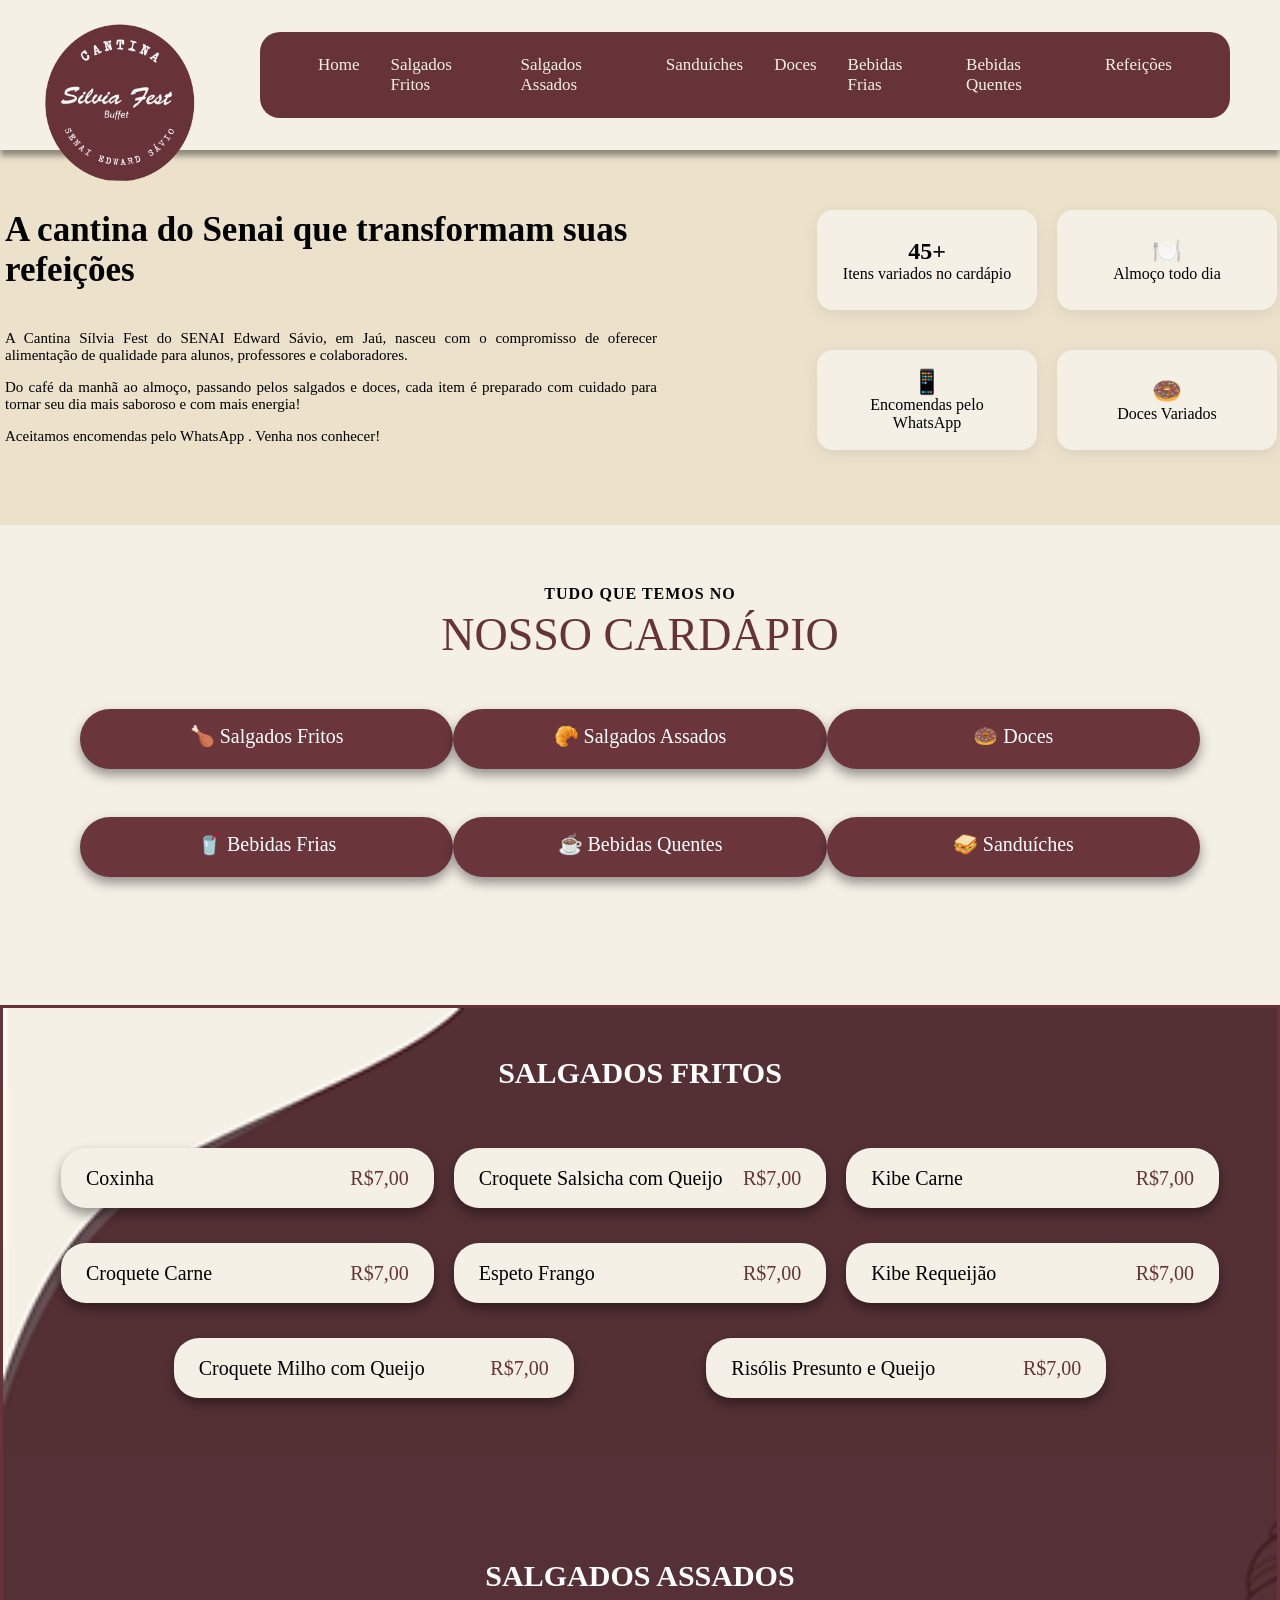
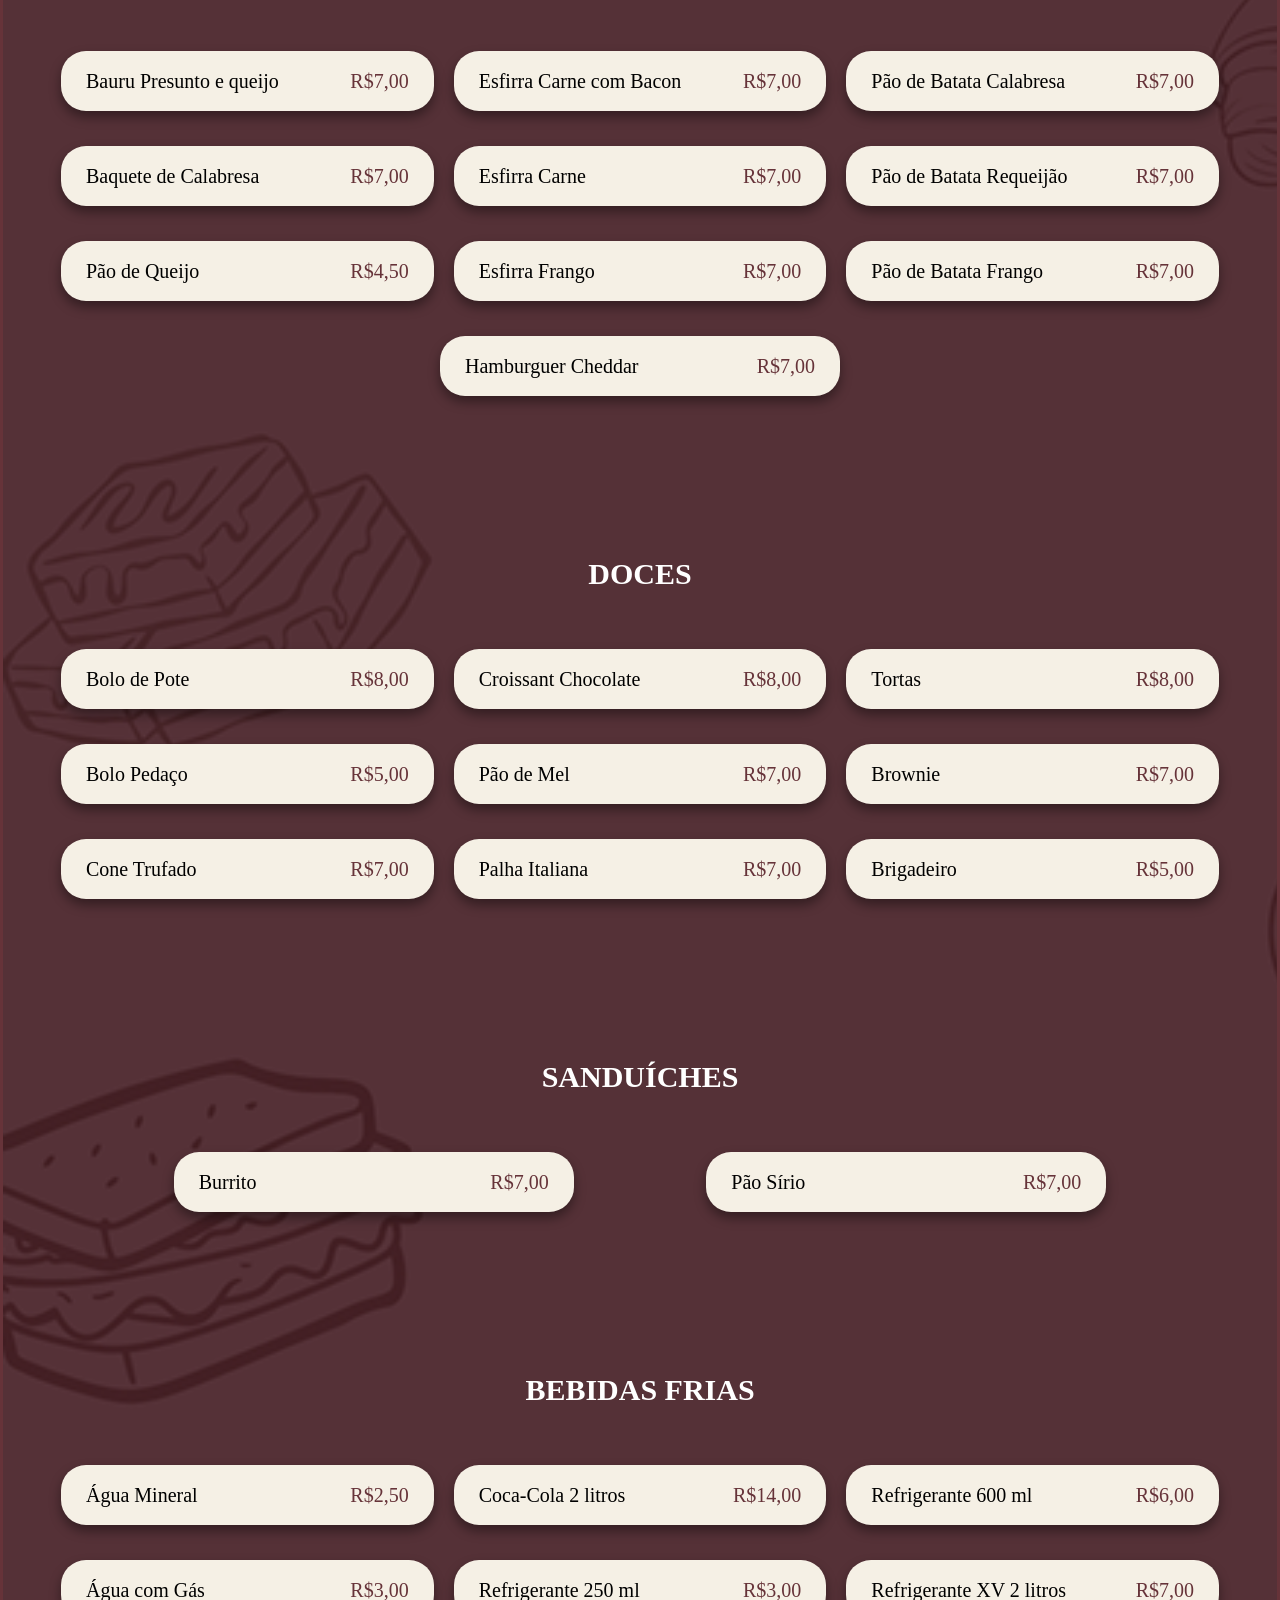
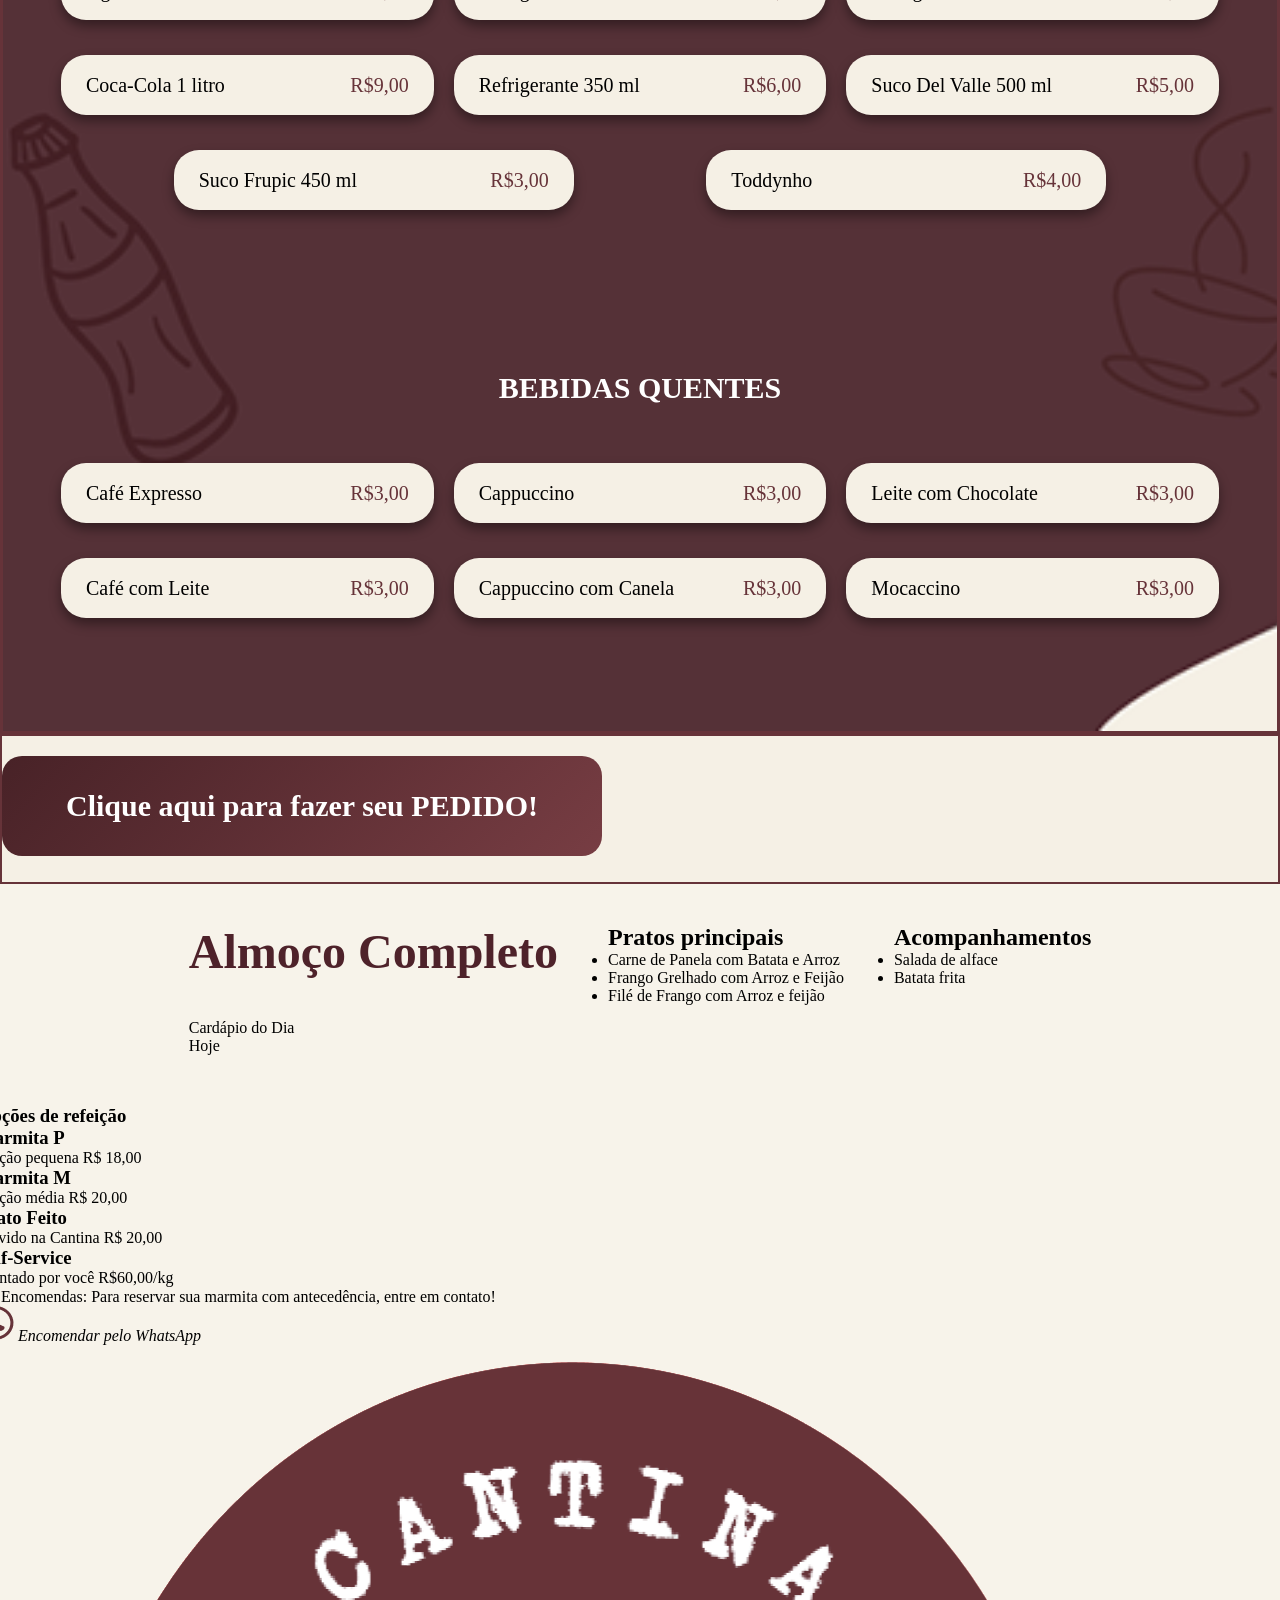
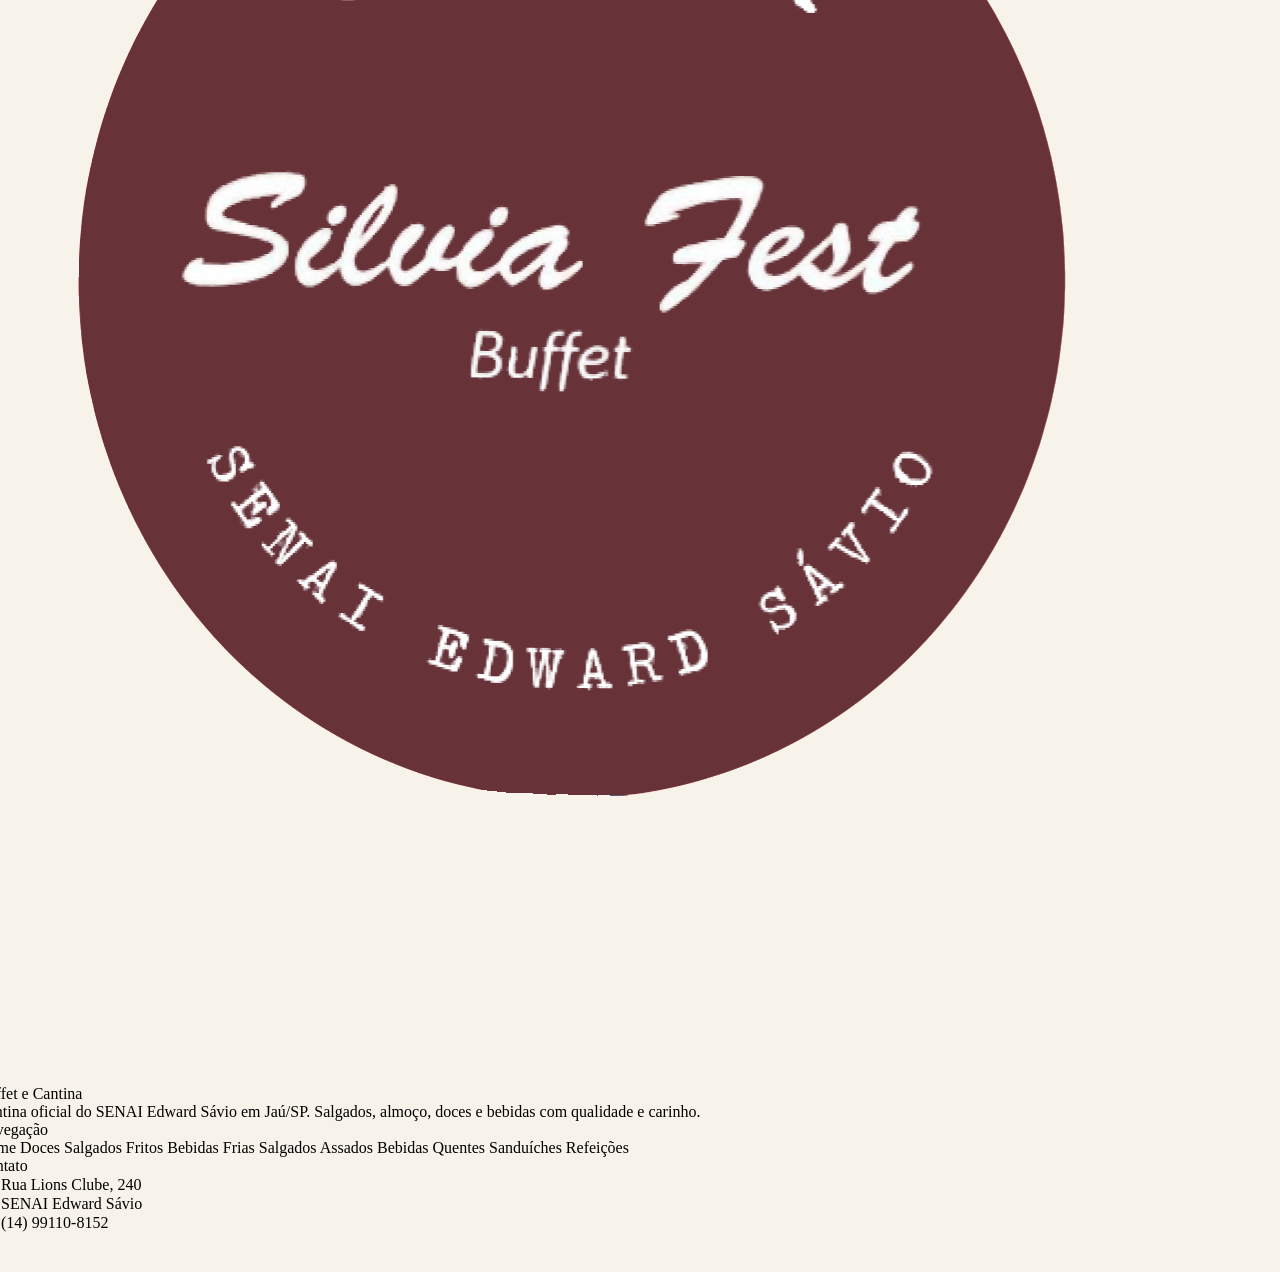
==== commit 10472717: "atualização" ====
--- a/index.html
+++ b/index.html
@@ -17,14 +17,14 @@
             <img src="img/foto-logo.png" class="foto-logo " alt="logo">
         </div>
         <nav id="menu">
-            <a href="home">Home</a>
-            <a href="Salgados Fritos">Salgados Fritos</a>
-            <a href="Salgados Assados">Salgados Assados</a>
-            <a href="Sanduiches">Sanduíches</a>
-            <a href="Doces">Doces</a>
-            <a href="Bebidas Frias">Bebidas Frias</a>
-            <a href="Bebidas Quentes">Bebidas Quentes</a>
-            <a href="Refeicoes">Refeições</a>
+            <a href="#home">Home</a>
+            <a href="#Salgados Fritos">Salgados Fritos</a>
+            <a href="#Salgados Assados">Salgados Assados</a>
+            <a href="#Sanduiches">Sanduíches</a>
+            <a href="#Doces">Doces</a>
+            <a href="#Bebidas Frias">Bebidas Frias</a>
+            <a href="#Bebidas Quentes">Bebidas Quentes</a>
+            <a href="#Refeicoes">Refeições</a>
         </nav>
 
     </header>
@@ -96,24 +96,21 @@
     <div class="cardapio-completo">
 
         <!-- SALGADOS FRITOS -->
-        <h1 class="titulo-categoria">SALGADOS FRITOS</h1>
-        <div class="categoria-bloco">
-            <div class="itens">
-
+        <div class="categoria-bloco">
+            <h1 class="titulo-categoria">SALGADOS FRITOS</h1>
+
+            <div class="itens">
                 <div class="item-card"><span>Coxinha</span><span class="preco">R$7,00</span></div>
                 <div class="item-card"><span>Croquete Salsicha com Queijo</span><span class="preco">R$7,00</span></div>
                 <div class="item-card"><span>Kibe Carne</span><span class="preco">R$7,00</span></div>
-            
             </div>
 
             <div class="itens">
                 <div class="item-card"><span>Croquete Carne</span><span class="preco">R$7,00</span></div>
                 <div class="item-card"><span>Espeto Frango</span><span class="preco">R$7,00</span></div>
                 <div class="item-card"><span>Kibe Requeijão</span><span class="preco">R$7,00</span></div>
-                </div>
-            
-        
-        
+            </div>
+
             <div class="itens">
                 <div class="item-card"><span>Croquete Milho com Queijo</span><span class="preco">R$7,00</span></div>
                 <div class="item-card"><span>Risólis Presunto e Queijo</span><span class="preco">R$7,00</span></div>
@@ -122,7 +119,7 @@
 
         <!-- SALGADOS ASSADOS -->
         <div class="categoria-bloco">
-            <h1 class="titulo-categoria">Salgados Assados</h1>
+            <h1 class="titulo-categoria">SALGADOS ASSADOS</h1>
 
             <div class="itens">
                 <div class="item-card"><span>Bauru Presunto e queijo</span><span class="preco">R$7,00</span></div>
@@ -151,7 +148,7 @@
 
         <!-- DOCES -->
         <div class="categoria-bloco">
-            <h1 class="titulo-categoria">Doces</h1>
+            <h1 class="titulo-categoria">DOCES</h1>
 
             <div class="itens">
                 <div class="item-card"><span>Bolo de Pote</span><span class="preco">R$8,00</span></div>
@@ -174,7 +171,7 @@
 
         <!-- SANDUÍCHES -->
         <div class="categoria-bloco">
-            <h1 class="titulo-categoria">Sanduíches</h1>
+            <h1 class="titulo-categoria">SANDUÍCHES</h1>
             <div class="itens">
                 <div class="item-card"><span>Burrito</span><span class="preco">R$7,00</span></div>
                 <div class="item-card"><span>Pão Sírio</span><span class="preco">R$7,00</span></div>
@@ -183,7 +180,7 @@
 
         <!-- BEBIDAS FRIAS -->
         <div class="categoria-bloco">
-            <h1 class="titulo-categoria">Bebidas Frias</h1>
+            <h1 class="titulo-categoria">BEBIDAS FRIAS</h1>
 
             <div class="itens">
                 <div class="item-card"><span>Água Mineral</span><span class="preco">R$2,50</span></div>
@@ -211,7 +208,7 @@
 
         <!-- BEBIDAS QUENTES -->
         <div class="categoria-bloco">
-            <h1 class="titulo-categoria">Bebidas Quentes</h1>
+            <h1 class="titulo-categoria">BEBIDAS QUENTES</h1>
 
             <div class="itens">
                 <div class="item-card"><span>Café Expresso</span><span class="preco">R$3,00</span></div>
@@ -228,12 +225,14 @@
 
     </div>
 
+    <div class="btn">
     <a href="#" class="btn-pedido">Clique aqui para fazer seu PEDIDO!</a>
     </div>
+    </div>
 
 
     <!-- ALMOÇO COMPLETO -->
-    <section class="almoco completo">
+    <section class="almoco-completo">
         <div class="quadro">
 
             <h1 class="cardapio">Almoço Completo</h1>
--- a/css/style.css
+++ b/css/style.css
@@ -17,8 +17,7 @@
   --card2: #39060a;
   --linear: #e0e0e0;
   --cardapio: #482227;
-  --cardapio2: #773D43;
-
+  --cardapio2: #773d43;
 }
 
 header {
@@ -168,28 +167,97 @@
   height: 60px;
 }
 
-
 /* ----------------------------------------------------*/
 
-
-.cardapio-completo{
-background: linear-gradient(135deg, var(--cardapio) 0%, var(--cardapio2) 100%);
-
-}
-
-.titulo-categoria{
+.cardapio-completo {
+  background: linear-gradient(
+    135deg,
+    var(--cardapio) 0%,
+    var(--cardapio2) 100%
+  );
+}
+
+.titulo-categoria {
+  color: #ffff;
+  font-size: 30px;
+  text-align: center;
+  margin-bottom: 48px;
+}
+
+.categoria-bloco {
+  margin-bottom: 40px; /*  espaçamento externo na parte inferior de um elemento */
+  padding: 48px;
+}
+
+.itens {
+  display: flex;
+  justify-content: space-evenly;
+  margin-bottom: 15px;
+}
+
+.item-card {
+  text-decoration: none;
+  color: black;
+  font-size: 20px;
+  background: var(--creme);
+  border-radius: 25px;
+  padding: 15px 25px;
+  box-shadow: 0px 6px 12px rgba(0, 0, 0, 0.4);
+  width: 400px;
+  height: 60px;
+  display: flex;
+  justify-content: space-between;
+  margin: 10px;
+  align-items: center;
+}
+.preco {
+  color: var(--vinho);
+}
+
+.cardapio-completo {
+  background-image: url("../img/tela.png");
+  background-size: cover;
+  border: var(--vinho) solid 3px;
+}
+
+.btn-pedido{
+background: linear-gradient(
+    135deg,
+    var(--cardapio) 0%,
+    var(--cardapio2) 100%
+  );
+font-size: 30px;
+text-decoration: none;
 color: #ffff;
-font-size: 30px;
-text-align: center;
-
-}
-
-.categoria-bloco {
-  margin-bottom: 56px; /*  espaçamento externo na parte inferior de um elemento */
- background: var(--creme);
- border-radius: 20px;
-}
-
-.itens{
-
+font-weight: 700;
+border-radius: 20px;
+  display: flex;
+  justify-content: center; /* centraliza horizontalmente */
+    align-items: center;     /* centraliza verticalmente */
+      width: 600px;
+    height: 100px;
+    margin-top: 20px;
+}
+
+.btn{
+background: var(--creme);
+height: 150px;
+border: 2px solid var(--vinho);
+}
+
+.almoco-completo {
+    background: #F7F3EA;
+    padding: 40px;
+    display: flex;
+    flex-wrap: wrap;
+    justify-content: center;
+    gap: 50px;
+}
+
+.cardapio {
+    width: 100%;
+    text-align: center;
+    font-size: 3rem;
+    color: #4E222A;
+    margin-bottom: 40px;
 }
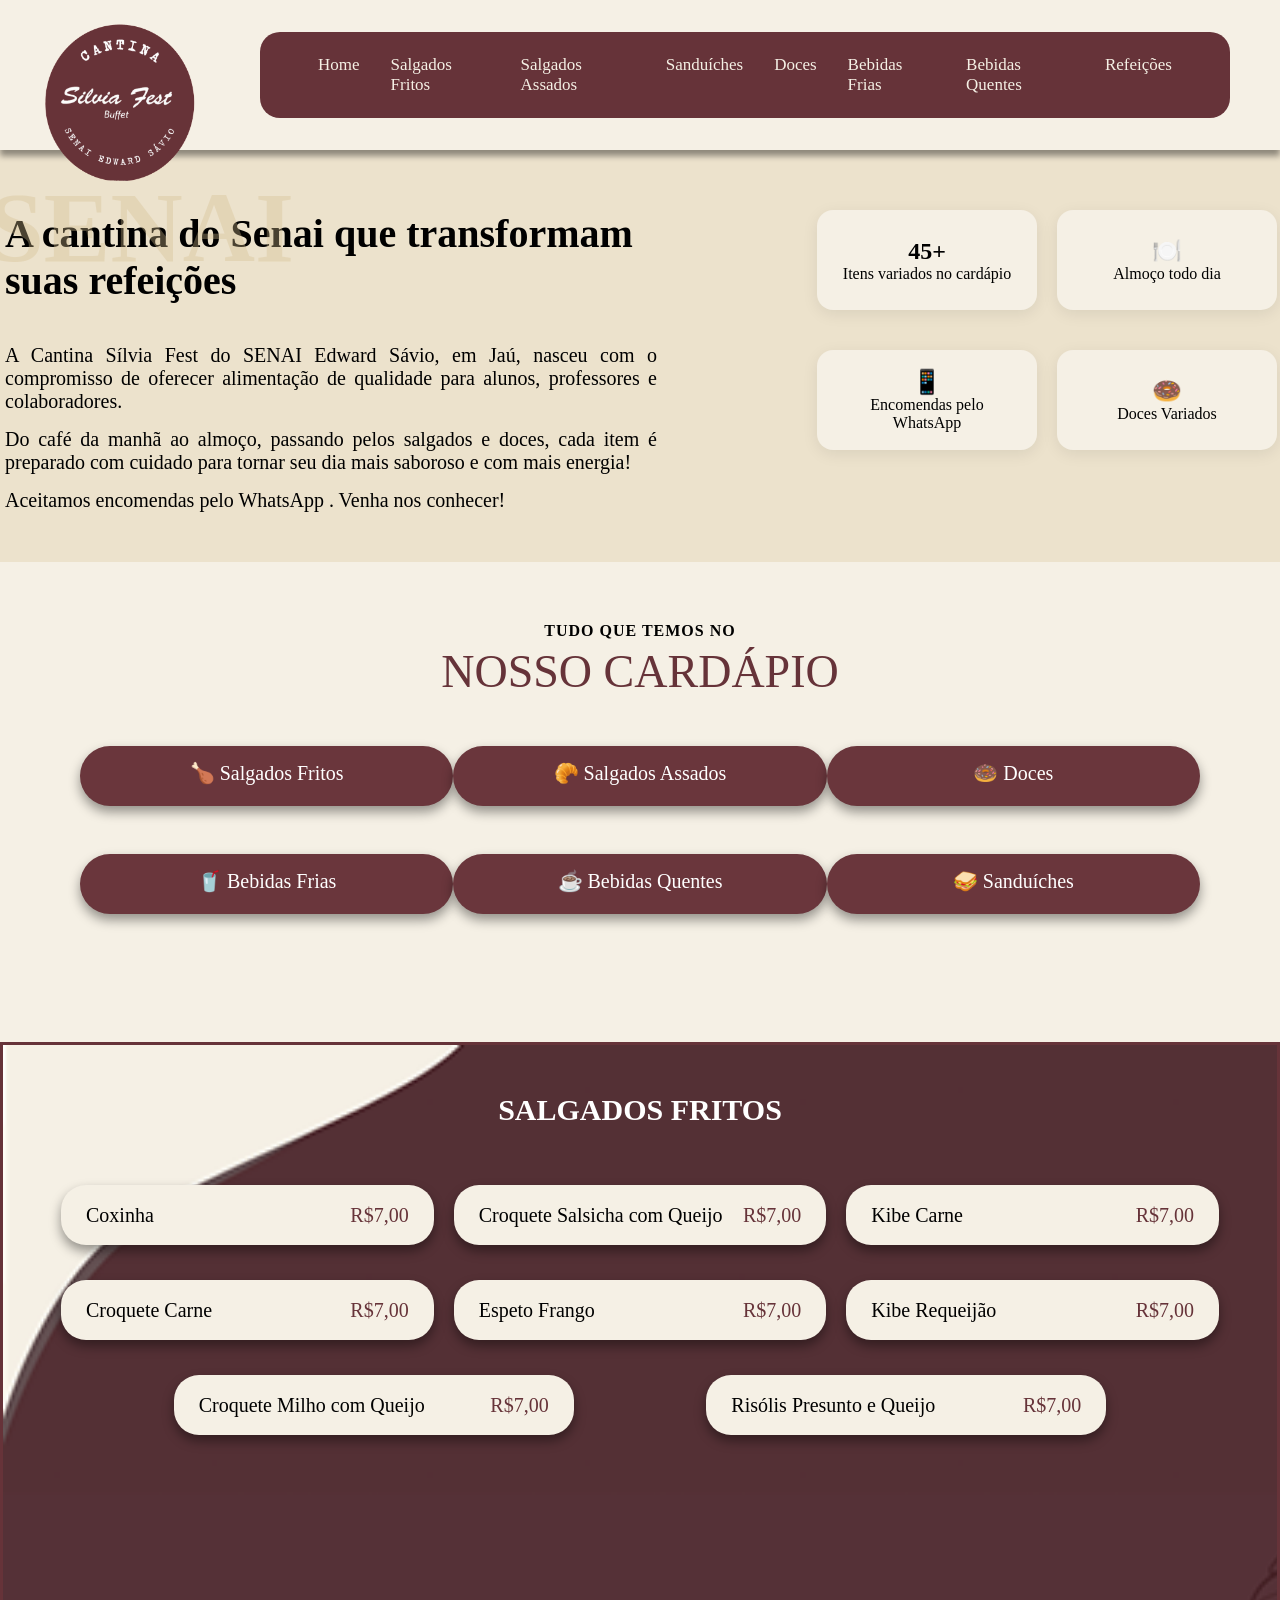
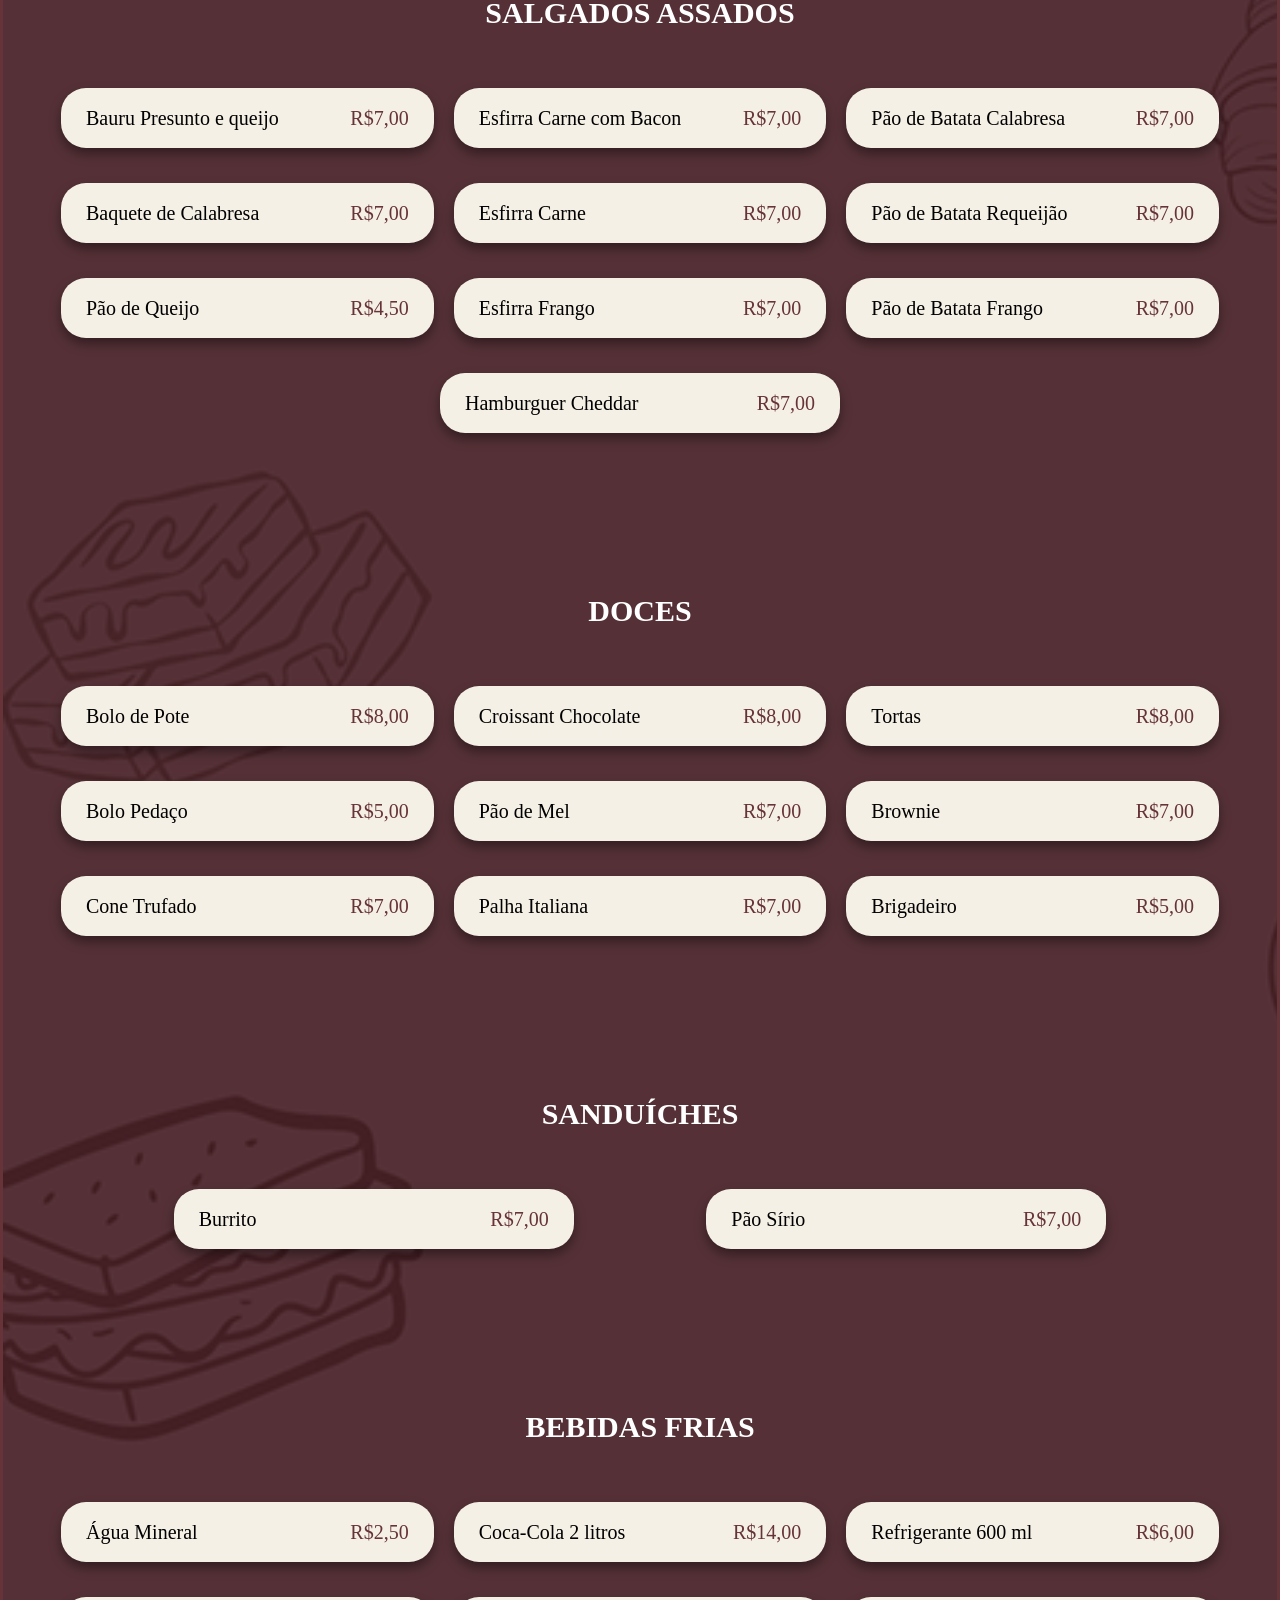
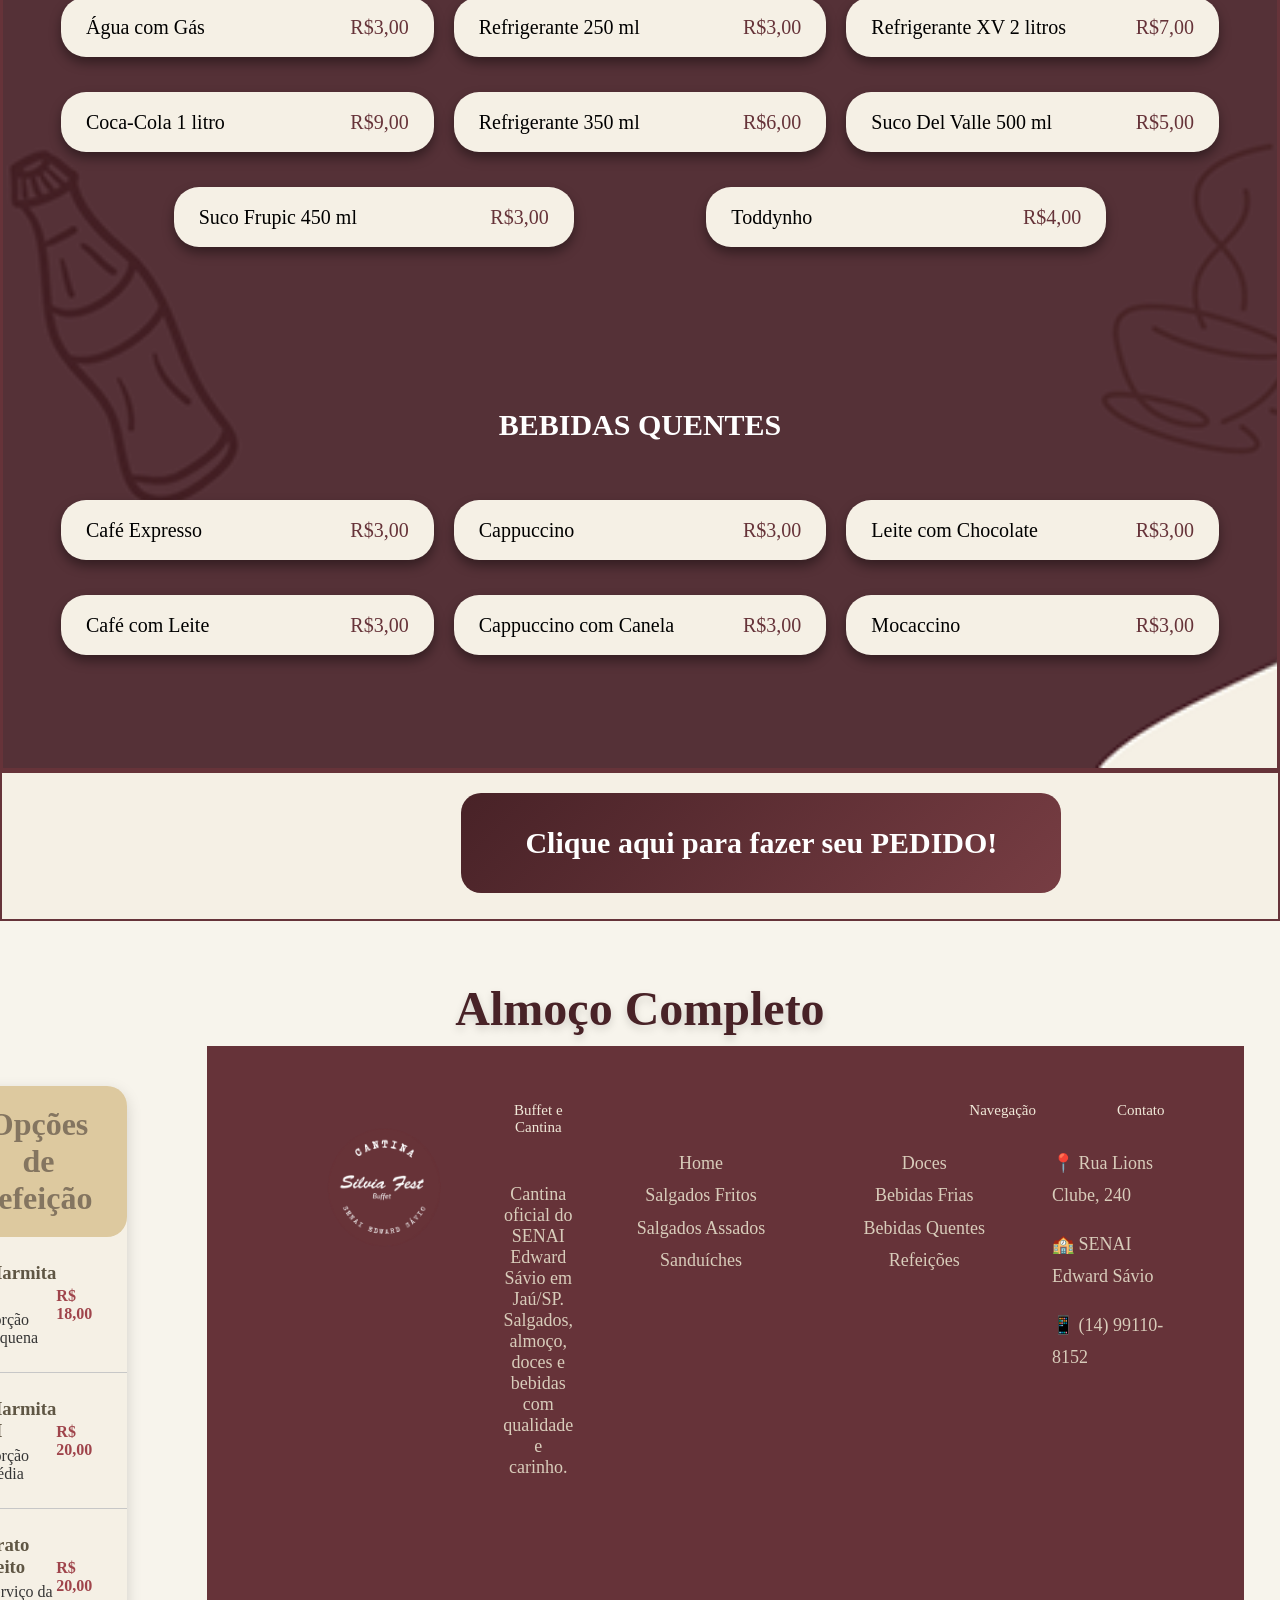
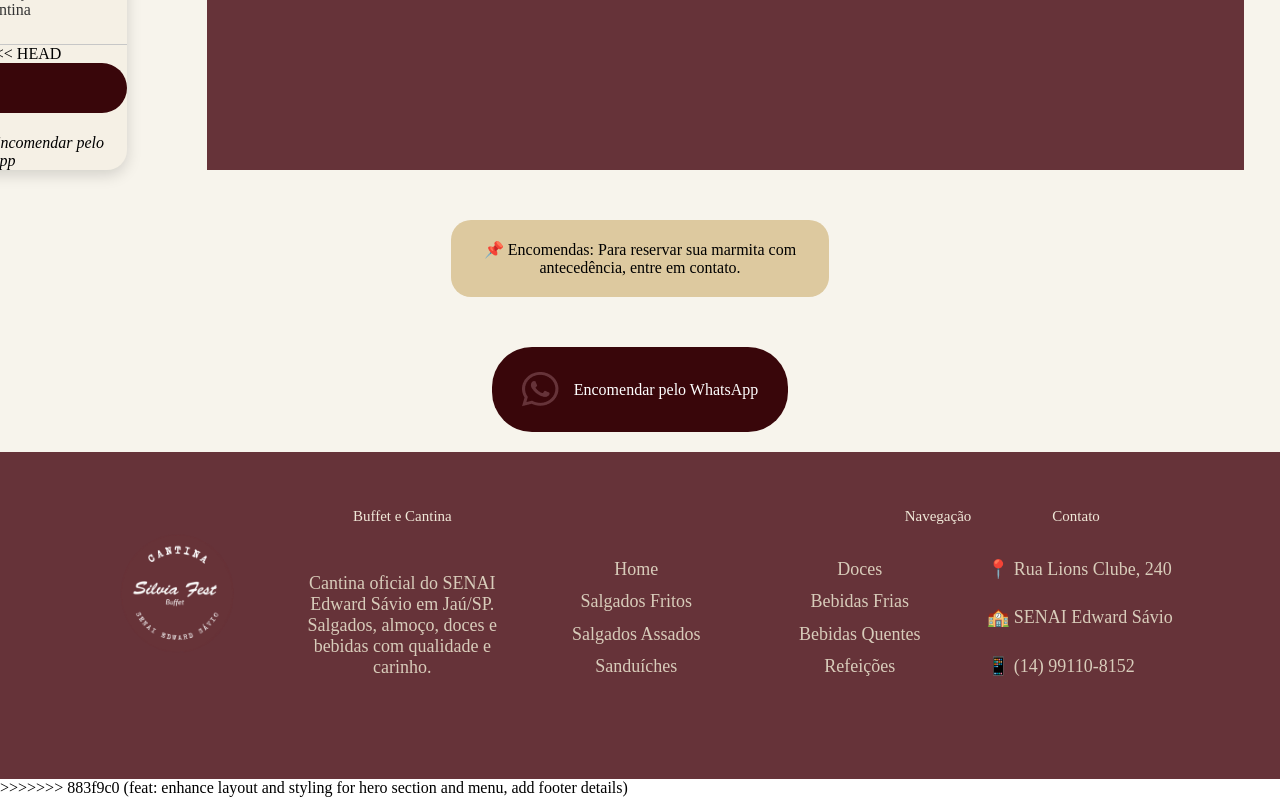
==== commit 292d05f5: "feat: enhance layout and styling for hero section and menu, add footer details" ====
--- a/index.html
+++ b/index.html
@@ -31,6 +31,7 @@
 
     <!-- HERO -->
     <section id="home" class="hero">
+         <span class="fundo">SENAI</span>
         <div class="hero-content">
             <h1>A cantina do Senai que transformam suas refeições</h1>
             <p>A Cantina Sílvia Fest do SENAI Edward Sávio, em Jaú, nasceu com o compromisso de oferecer alimentação de
@@ -226,69 +227,79 @@
     </div>
 
     <div class="btn">
-    <a href="#" class="btn-pedido">Clique aqui para fazer seu PEDIDO!</a>
+        <a href="#" class="btn-pedido">Clique aqui para fazer seu PEDIDO!</a>
     </div>
     </div>
 
 
     <!-- ALMOÇO COMPLETO -->
     <section class="almoco-completo">
-        <div class="quadro">
-
-            <h1 class="cardapio">Almoço Completo</h1>
-            <p class="dia">Cardápio do Dia</p>
-            <span>Hoje</span>
-        </div>
-
-        <!-- PRATOS PRINCIPAIS -->
-        <div class="pratos">
-            <h2>Pratos principais</h2>
-            <ul>
-                <li class="refeicao">Carne de Panela com Batata e Arroz</li>
-                <li class="refeicao">Frango Grelhado com Arroz e Feijão</li>
-                <li class="refeicao">Filé de Frango com Arroz e feijão</li>
-            </ul>
-        </div>
-        <div class="acompanhamentos">
-            <h2>Acompanhamentos</h2>
-            <ul>
-                <li>Salada de alface</li>
-                <li>Batata frita</li>
-            </ul>
-        </div>
-        <!-- OPÇÕES DE REFEIÇÕES -->
-        <div class="refeicao">
-            <h3>Opções de refeição</h3>
-            <div class=""></div>
-            <div>
-                <h3>Marmita P</h3>
-                <span>Porção pequena</span>
-                <span>R$ 18,00</span>
-            </div>
-            <div class="refeicao">
-                <div>
-                    <h3>Marmita M</h3>
-                    <span>Porção média</span>
+
+        <h1 class="titulo">Almoço Completo</h1>
+
+        <div class="conteudo-almoco">
+
+            <!-- CARDÁPIO DO DIA -->
+            <div class="cardapio-box">
+
+                <div class="cardapio-header">
+                    <h2>Cardápio do Dia</h2>
+                    <span class="hoje">Hoje</span>
+                </div>
+
+                <div class="pratos-box">
+                    <h3>Pratos principais</h3>
+
+                    <ul>
+                        <li>Carne de Panela com Batata e Arroz</li>
+                        <li>Frango Grelhado com Arroz e Feijão</li>
+                        <li>Filé de Frango com Arroz e Feijão</li>
+                    </ul>
+                </div>
+
+                <div class="acompanhamentos-box">
+                    <h3>Acompanhamentos</h3>
+
+                    <ul>
+                        <li>Salada de alface</li>
+                        <li>Batata frita</li>
+                    </ul>
+                </div>
+
+            </div>
+
+            <!-- OPÇÕES DE REFEIÇÃO -->
+            <div class="opcoes-box">
+
+                <div class="opcoes-header">
+                    <h2>Opções de refeição</h2>
+                </div>
+
+                <div class="item-refeicao">
+                    <div>
+                        <h3>Marmita P</h3>
+                        <p>Porção pequena</p>
+                    </div>
+                    <span>R$ 18,00</span>
+                </div>
+
+                <div class="item-refeicao">
+                    <div>
+                        <h3>Marmita M</h3>
+                        <p>Porção média</p>
+                    </div>
                     <span>R$ 20,00</span>
                 </div>
-                <div class="refeicao">
+
+                <div class="item-refeicao">
                     <div>
                         <h3>Prato Feito</h3>
-                        <span>Servido na Cantina</span>
-                        <span>R$ 20,00</span>
-                    </div>
-                    <div class="refeicao">
-                        <div>
-                            <h3>Self-Service</h3>
-                            <span>Montado por você</span>
-                            <span>R$60,00/kg</span>
-                        </div>
-                        <div class="aviso">
-                            📌 Encomendas: Para reservar sua marmita com antecedência,
-                            entre em contato!
-                        </div>
-                        <div class="botao-container">
-
+                        <p>Serviço da cantina</p>
+                    </div>
+                    <span>R$ 20,00</span>
+                </div>
+
+<<<<<<< HEAD
                             <a href="#" class="botao-whats">
                             </a>
                             <img src="img/Vector.png">
@@ -330,6 +341,69 @@
     </footer>
 
                                     <script src="js/script-index.js"></script>
+=======
+                <div class="item-refeicao">
+                    <div>
+                        <h3>Self-Service</h3>
+                        <p>Montado por você</p>
+                    </div>
+                    <span>R$ 60,00/kg</span>
+                </div>
+
+            </div>
+
+        </div>
+
+        <!-- AVISO -->
+        <div class="aviso">
+            📌 Encomendas: Para reservar sua marmita com antecedência, entre em contato.
+        </div>
+
+        <!-- BOTÃO -->
+        <div class="botao-container">
+            <a href="#" class="botao-whats">
+                <img src="img/Vector.png" alt="WhatsApp">
+                <span>Encomendar pelo WhatsApp</span>
+            </a>
+        </div>
+
+    </section>
+    <!-- FOOTER -->
+
+    <footer id="footer">
+        <div class="logo">
+            <img src="img/foto-logo.png"  class="foto-logo2" alt="logo">
+        </div>
+        
+       <div class="coluna">
+     <p class="footer-titulo1">Buffet e Cantina</p>
+     <span class="descricao">Cantina oficial do SENAI Edward Sávio em Jaú/SP. Salgados, almoço, doces e bebidas com qualidade e carinho.</span>
+   </div>
+
+   <div class="coluna">
+    <p class="footer-titulo2">Navegação</p>
+    <div class="coluna-itens">
+      <span class="texto-footer">Home</span>
+      <span class="texto-footer">Doces</span>
+      <span class="texto-footer">Salgados Fritos</span>
+      <span class="texto-footer">Bebidas Frias</span>
+      <span class="texto-footer">Salgados Assados</span>
+      <span class="texto-footer">Bebidas Quentes</span>
+      <span class="texto-footer">Sanduíches</span>
+      <span class="texto-footer">Refeições</span>
+    </div>
+  </div>
+
+    <div class="coluna">
+    <p class="footer-titulo3">Contato</p>
+    <p class="texto-footer">📍 Rua Lions Clube, 240</p>
+    <p class="texto-footer">🏫 SENAI Edward Sávio</p>
+    <p class="texto-footer">📱 (14) 99110-8152</p>
+    </div>
+
+    </footer>
+    <script src="js/script-index.js"></script>
+>>>>>>> 883f9c0 (feat: enhance layout and styling for hero section and menu, add footer details)
 </body>
 
 </html>
--- a/css/style.css
+++ b/css/style.css
@@ -65,19 +65,27 @@
   background-color: var(--fundo);
 
   padding: 60px 3px 35px 5px;
-
   display: flex;
   justify-content: center;
   gap: 10em;
 }
+.fundo {
+  font-size: 100px;
+  font-weight: bold;
+  color: rgba(212, 188, 140, 0.35);
+  z-index: 0;
+  position: absolute;
+  margin-right: 1000px;
+  margin-top: -40px;
+}
 .hero-content h1 {
-  font-size: 35px;
+  font-size: 40px;
   margin-bottom: 40px;
   background: var(--fundo);
 }
 
 .hero-content p {
-  font-size: 15px;
+  font-size: 20px;
   margin-bottom: 15px;
   text-align: justify;
 }
@@ -110,23 +118,6 @@
 .click:hover {
   transform: scale(1.1);
 }
-/*.card {
-  background-color: var(--creme);
-  color: var(--vinho);
-   border-radius: 14px;
-  text-align:center;
-   margin-bottom: 20px;
-   position: relative;
-   width: auto;
-  padding: 0;
-  display: grid;
-  gap: 16px;
-}*/
-
-/*box-shadow:
-  5px 5px 15px rgba(0, 0, 0, 0.2),
-  -5px -5px 15px rgba(0, 0, 0, 0.2);
-border: 1px solid rgba(255, 255, 255, 0.6);*/
 
 .inicio {
   font-size: 30px;
@@ -220,44 +211,247 @@
   border: var(--vinho) solid 3px;
 }
 
-.btn-pedido{
-background: linear-gradient(
+.btn-pedido {
+  background: linear-gradient(
     135deg,
     var(--cardapio) 0%,
     var(--cardapio2) 100%
   );
-font-size: 30px;
-text-decoration: none;
-color: #ffff;
-font-weight: 700;
-border-radius: 20px;
+  font-size: 30px;
+  text-decoration: none;
+  color: #ffff;
+  font-weight: 700;
+  border-radius: 20px;
   display: flex;
   justify-content: center; /* centraliza horizontalmente */
-    align-items: center;     /* centraliza verticalmente */
-      width: 600px;
-    height: 100px;
-    margin-top: 20px;
-}
-
-.btn{
-background: var(--creme);
-height: 150px;
-border: 2px solid var(--vinho);
+  align-items: center; /* centraliza verticalmente */
+  width: 600px;
+  height: 100px;
+  margin-top: 20px;
+  margin-left: 36%;
+}
+
+.btn {
+  background: var(--creme);
+  height: 150px;
+  border: 2px solid var(--vinho);
 }
 
 .almoco-completo {
-    background: #F7F3EA;
-    padding: 40px;
-    display: flex;
-    flex-wrap: wrap;
-    justify-content: center;
-    gap: 50px;
-}
-
-.cardapio {
-    width: 100%;
-    text-align: center;
-    font-size: 3rem;
-    color: #4E222A;
-    margin-bottom: 40px;
-}+  background: #f7f4ec;
+  padding: 60px 10px;
+}
+
+.titulo {
+  text-align: center;
+  color: var(--cardapio);
+  font-size: 3rem;
+  margin-bottom: 50px;
+  text-shadow: 0px 4px 8px rgba(0, 0, 0, 0.15);
+}
+
+.conteudo-almoco {
+  display: flex;
+  justify-content: center;
+  gap: 80px;
+}
+.cardapio-box {
+  width: 500px;
+  background: var(--vinho);
+  border-radius: 20px;
+  padding: 20px;
+  color: white;
+  box-shadow: 0 5px 15px rgba(0, 0, 0, 0.2);
+}
+
+.cardapio-header {
+  display: flex;
+  justify-content: space-between;
+  align-items: center;
+}
+
+.cardapio-header h2 {
+  font-size: 30px;
+}
+
+.hoje {
+  background: #ffd372;
+  color: #ffff;
+  padding: 12px 25px;
+  border-radius: 20px;
+}
+
+.pratos-box,
+.acompanhamentos-box {
+  background: rgba(255, 255, 255, 0.18);
+  border: 1px solid rgba(255, 255, 255, 0.25);
+  border-radius: 25px;
+  padding: 20px;
+  margin-top: 20px;
+}
+
+.pratos-box h3,
+.acompanhamentos-box h3 {
+  color: #ffe4a9;
+  margin-bottom: 15px;
+}
+
+.pratos-box li {
+  margin-bottom: 12px;
+}
+
+.acompanhamentos-box ul {
+  display: flex;
+  justify-content: space-between;
+}
+
+.opcoes-box {
+  width: 500px;
+  background: var(--creme);
+  border-radius: 20px;
+  box-shadow: 0 5px 15px rgba(0, 0, 0, 0.15);
+}
+
+.opcoes-header {
+  background: #ddc99f;
+  text-align: center;
+  padding: 20px;
+  border-radius: 20px;
+}
+
+.opcoes-header h2 {
+  color: #847560;
+  font-size: 2rem;
+}
+
+.item-refeicao {
+  display: flex;
+  justify-content: space-between;
+  align-items: center;
+
+  padding: 25px 35px;
+
+  border-bottom: 1px solid #c7c7c7;
+}
+
+.item-refeicao:last-child {
+  border-bottom: none;
+}
+
+.item-refeicao h3 {
+  color: #5f5644;
+}
+
+.item-refeicao p {
+  color: #353535;
+  margin-top: 5px;
+}
+
+.item-refeicao span {
+  color: #9f444b;
+  font-weight: bold;
+}
+
+.aviso {
+  width: 30%;
+  margin: 50px auto;
+
+  background: #ddc99f;
+  padding: 20px;
+
+  border-radius: 20px;
+
+  text-align: center;
+  color: black;
+}
+
+.botao-container {
+  display: flex;
+  justify-content: center;
+}
+
+.botao-whats {
+  background: #39060a;
+  color: white;
+  text-decoration: none;
+  padding: 25px 30px;
+  border-radius: 40px;
+  display: flex;
+  align-items: center;
+  gap: 15px;
+}
+
+.botao-whats {
+  color: white;
+}
+footer {
+  background-color: var(--vinho);
+  color: #f0e8d8;
+  margin-top: 3rem;
+  padding: 3.5rem 5rem;
+  display: grid;
+  gap: 0 2rem;
+  align-items: start;
+  grid-template-columns: 200px 1fr 1.5fr 1fr;
+  gap: 0 1rem;
+  margin-top: -40px;
+}
+
+.foto-logo2 {
+  width: 150px;
+  height: auto;
+  position: relative;
+  top: 50px;
+  margin: 30px;
+  top: -5px;
+}
+
+.footer-titulo1 {
+  font-size: 15px;
+  color: #f0e8d8;
+  margin-bottom: 0.75rem;
+  justify-content: start;
+  text-align: center;
+}
+
+.descricao {
+  font-size: 18px;
+  color: #d8ccba;
+  top: 60px;
+  display: flex;
+  text-align: center;
+  margin-top: 20px;
+}
+
+.footer-titulo2 {
+  font-size: 15px;
+  color: #f0e8d8;
+  margin-bottom: 0.75rem;
+  justify-content: start;
+  margin-left: 380px;
+}
+
+.coluna {
+  display: flex;
+  flex-direction: column;
+  gap: 1rem;
+}
+.coluna-itens {
+  display: grid;
+  grid-template-columns: 1fr 1fr;
+  text-align: center;
+}
+
+.texto-footer {
+  font-size: 18px;
+  color: #d8ccba;
+  line-height: 1.8;
+}
+
+.footer-titulo3 {
+  font-size: 15px;
+  color: #f0e8d8;
+  margin-bottom: 0.75rem;
+  justify-content: start;
+  margin-left: 65px;
+}
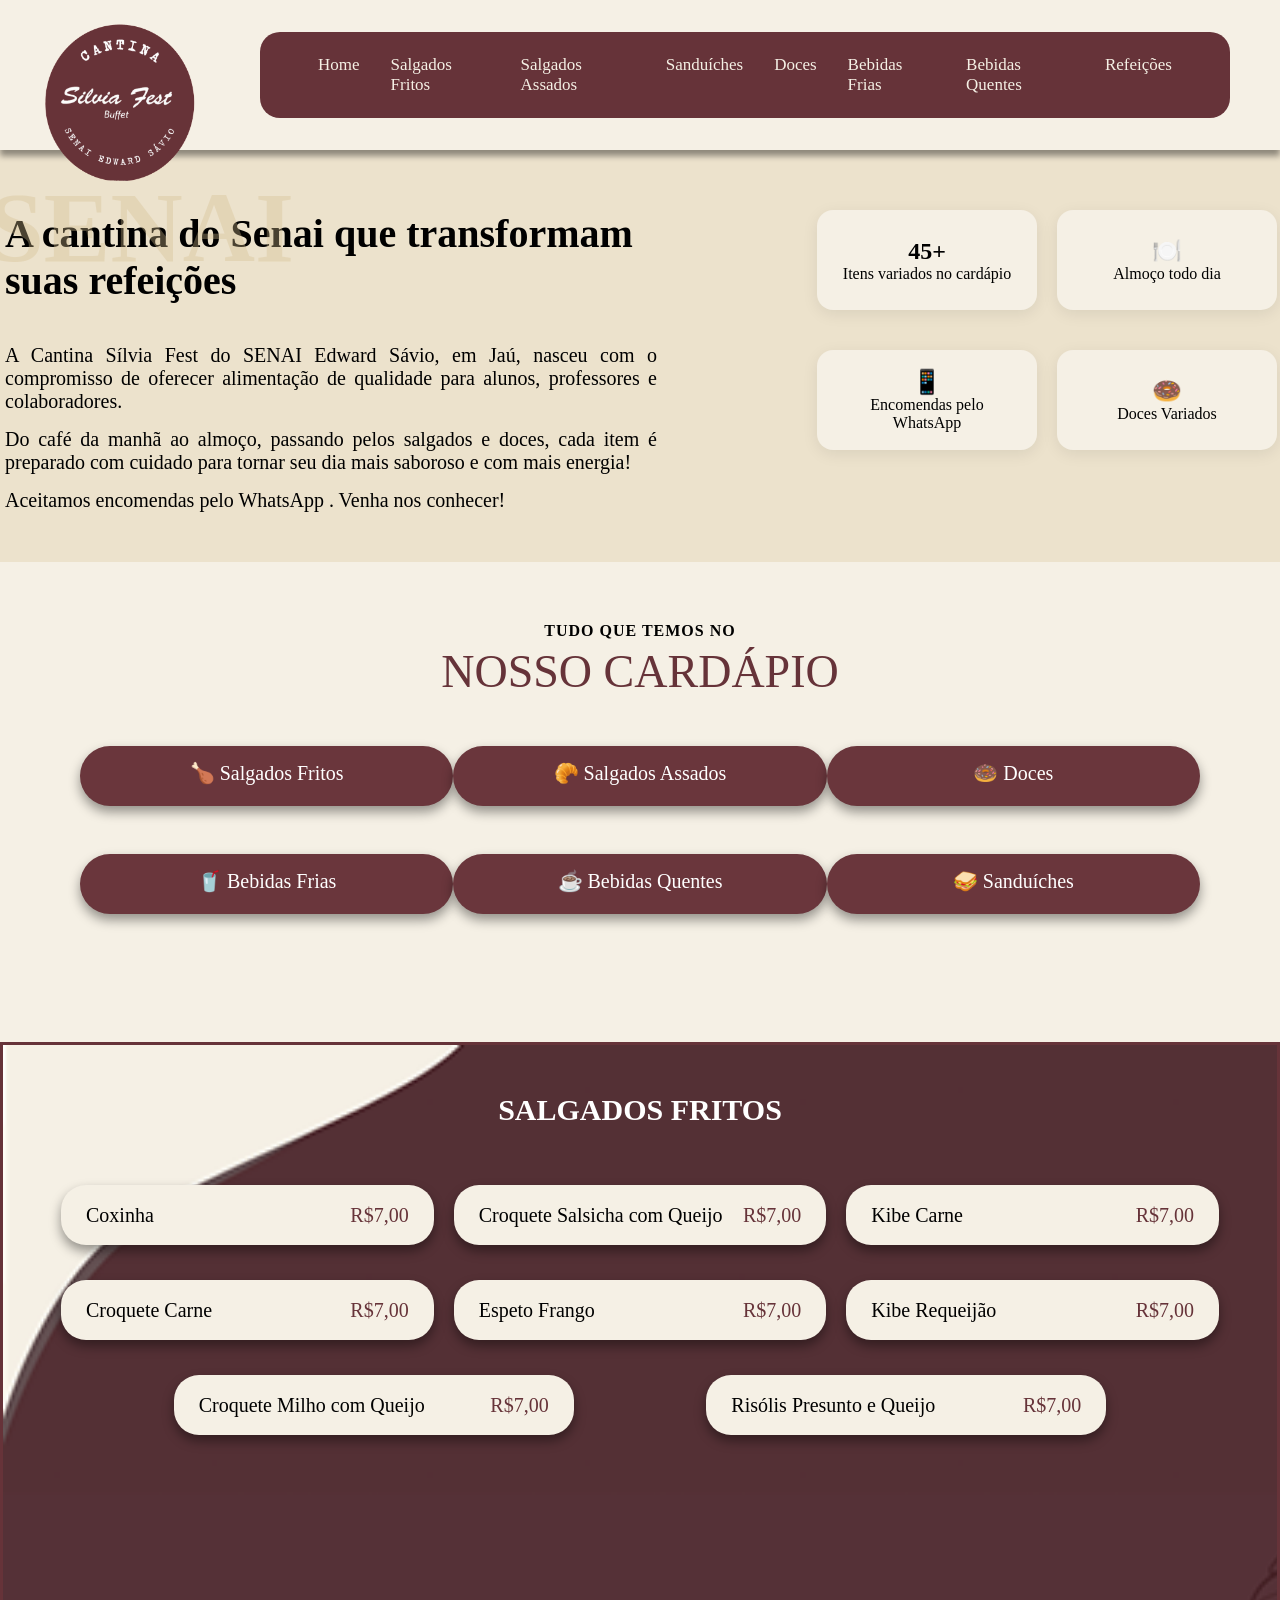
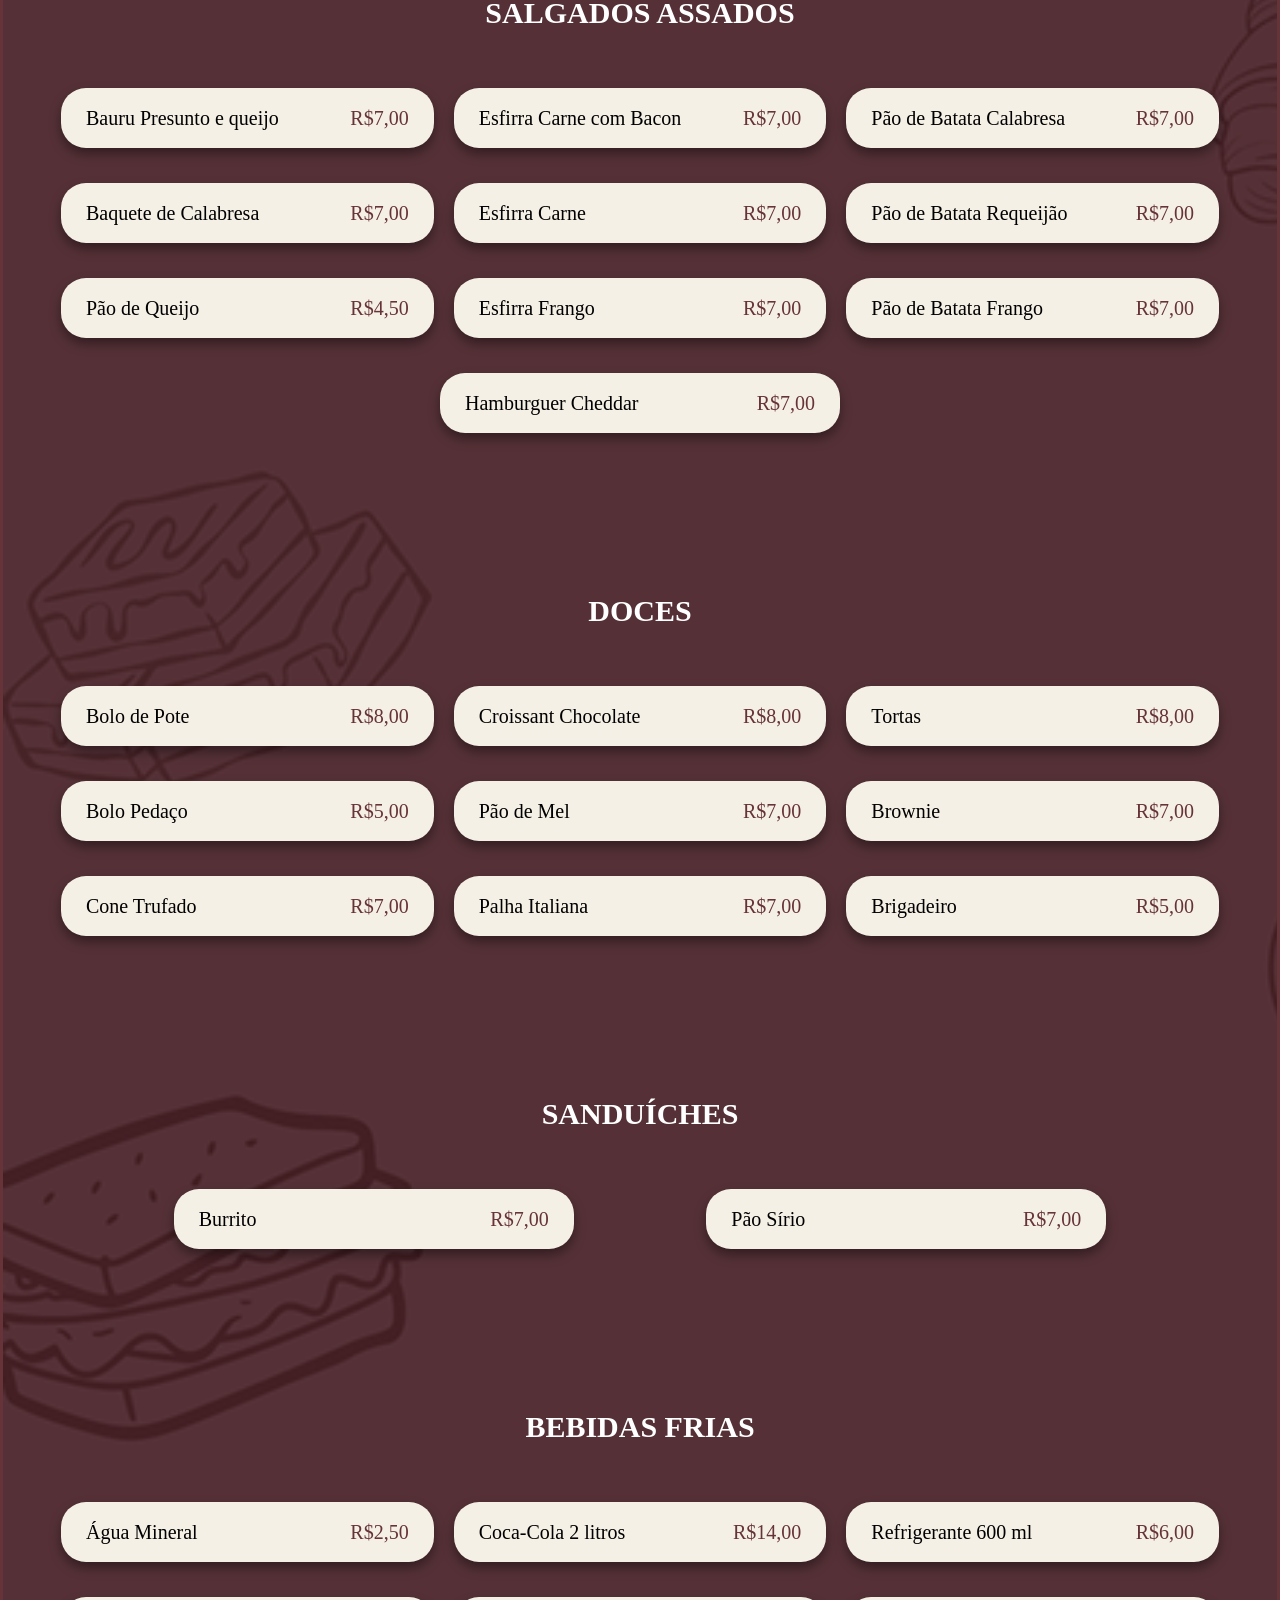
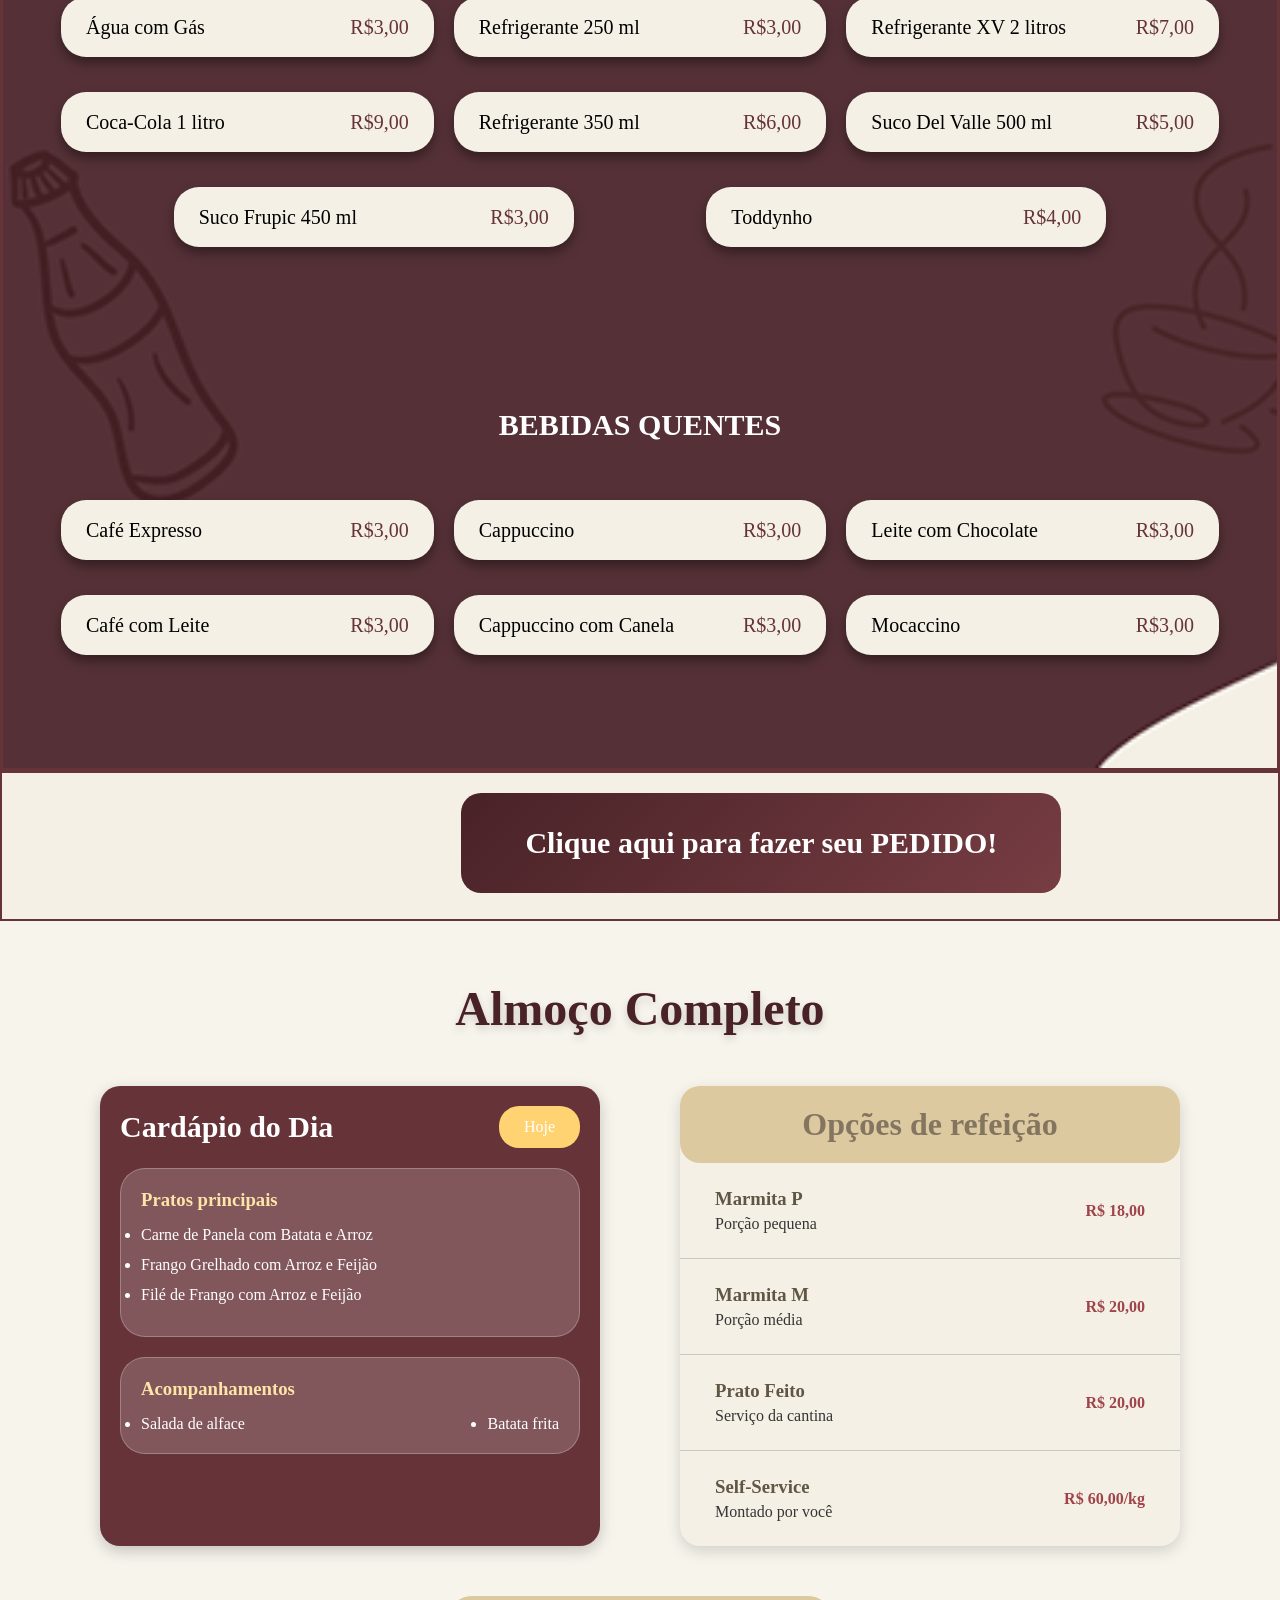
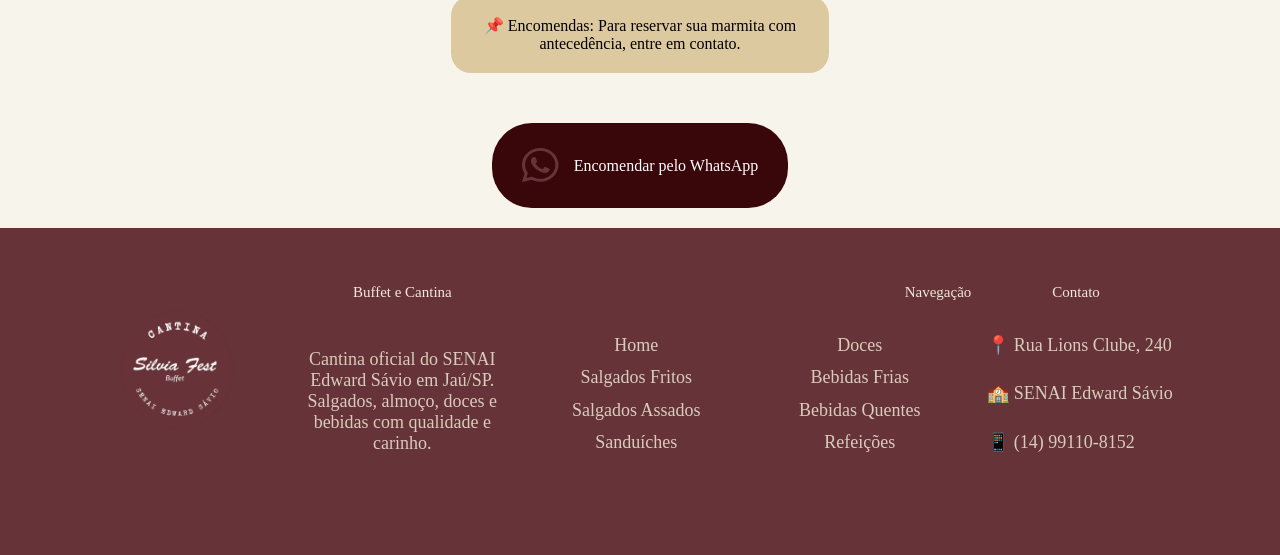
==== commit 5c52a58d: "fix: resolve merge conflicts and clean up footer structure" ====
--- a/index.html
+++ b/index.html
@@ -31,7 +31,7 @@
 
     <!-- HERO -->
     <section id="home" class="hero">
-         <span class="fundo">SENAI</span>
+        <span class="fundo">SENAI</span>
         <div class="hero-content">
             <h1>A cantina do Senai que transformam suas refeições</h1>
             <p>A Cantina Sílvia Fest do SENAI Edward Sávio, em Jaú, nasceu com o compromisso de oferecer alimentação de
@@ -299,49 +299,6 @@
                     <span>R$ 20,00</span>
                 </div>
 
-<<<<<<< HEAD
-                            <a href="#" class="botao-whats">
-                            </a>
-                            <img src="img/Vector.png">
-                            <i class="whatsapp"> Encomendar pelo WhatsApp</i>
-                            </div>
-                            <!-- FOOTER -->
-                       
-                                     <footer id="footer">
-        <div class="logo">
-            <img src="img/foto-logo.png"  class="foto-logo2" alt="logo">
-        </div>
-        
-       <div class="coluna">
-     <p class="footer-titulo1">Buffet e Cantina</p>
-     <span class="descricao">Cantina oficial do SENAI Edward Sávio em Jaú/SP. Salgados, almoço, doces e bebidas com qualidade e carinho.</span>
-   </div>
-
-   <div class="coluna">
-    <p class="footer-titulo2">Navegação</p>
-    <div class="coluna-itens">
-      <span class="texto-footer">Home</span>
-      <span class="texto-footer">Doces</span>
-      <span class="texto-footer">Salgados Fritos</span>
-      <span class="texto-footer">Bebidas Frias</span>
-      <span class="texto-footer">Salgados Assados</span>
-      <span class="texto-footer">Bebidas Quentes</span>
-      <span class="texto-footer">Sanduíches</span>
-      <span class="texto-footer">Refeições</span>
-    </div>
-  </div>
-
-    <div class="coluna">
-    <p class="footer-titulo3">Contato</p>
-    <p class="texto-footer">📍 Rua Lions Clube, 240</p>
-    <p class="texto-footer">🏫 SENAI Edward Sávio</p>
-    <p class="texto-footer">📱 (14) 99110-8152</p>
-    </div>
-
-    </footer>
-
-                                    <script src="js/script-index.js"></script>
-=======
                 <div class="item-refeicao">
                     <div>
                         <h3>Self-Service</h3>
@@ -372,38 +329,38 @@
 
     <footer id="footer">
         <div class="logo">
-            <img src="img/foto-logo.png"  class="foto-logo2" alt="logo">
-        </div>
-        
-       <div class="coluna">
-     <p class="footer-titulo1">Buffet e Cantina</p>
-     <span class="descricao">Cantina oficial do SENAI Edward Sávio em Jaú/SP. Salgados, almoço, doces e bebidas com qualidade e carinho.</span>
-   </div>
-
-   <div class="coluna">
-    <p class="footer-titulo2">Navegação</p>
-    <div class="coluna-itens">
-      <span class="texto-footer">Home</span>
-      <span class="texto-footer">Doces</span>
-      <span class="texto-footer">Salgados Fritos</span>
-      <span class="texto-footer">Bebidas Frias</span>
-      <span class="texto-footer">Salgados Assados</span>
-      <span class="texto-footer">Bebidas Quentes</span>
-      <span class="texto-footer">Sanduíches</span>
-      <span class="texto-footer">Refeições</span>
-    </div>
-  </div>
-
-    <div class="coluna">
-    <p class="footer-titulo3">Contato</p>
-    <p class="texto-footer">📍 Rua Lions Clube, 240</p>
-    <p class="texto-footer">🏫 SENAI Edward Sávio</p>
-    <p class="texto-footer">📱 (14) 99110-8152</p>
-    </div>
+            <img src="img/foto-logo.png" class="foto-logo2" alt="logo">
+        </div>
+
+        <div class="coluna">
+            <p class="footer-titulo1">Buffet e Cantina</p>
+            <span class="descricao">Cantina oficial do SENAI Edward Sávio em Jaú/SP. Salgados, almoço, doces e bebidas
+                com qualidade e carinho.</span>
+        </div>
+
+        <div class="coluna">
+            <p class="footer-titulo2">Navegação</p>
+            <div class="coluna-itens">
+                <span class="texto-footer">Home</span>
+                <span class="texto-footer">Doces</span>
+                <span class="texto-footer">Salgados Fritos</span>
+                <span class="texto-footer">Bebidas Frias</span>
+                <span class="texto-footer">Salgados Assados</span>
+                <span class="texto-footer">Bebidas Quentes</span>
+                <span class="texto-footer">Sanduíches</span>
+                <span class="texto-footer">Refeições</span>
+            </div>
+        </div>
+
+        <div class="coluna">
+            <p class="footer-titulo3">Contato</p>
+            <p class="texto-footer">📍 Rua Lions Clube, 240</p>
+            <p class="texto-footer">🏫 SENAI Edward Sávio</p>
+            <p class="texto-footer">📱 (14) 99110-8152</p>
+        </div>
 
     </footer>
-    <script src="js/script-index.js"></script>
->>>>>>> 883f9c0 (feat: enhance layout and styling for hero section and menu, add footer details)
+    <script src="js/script.js"></script>
 </body>
 
 </html>
